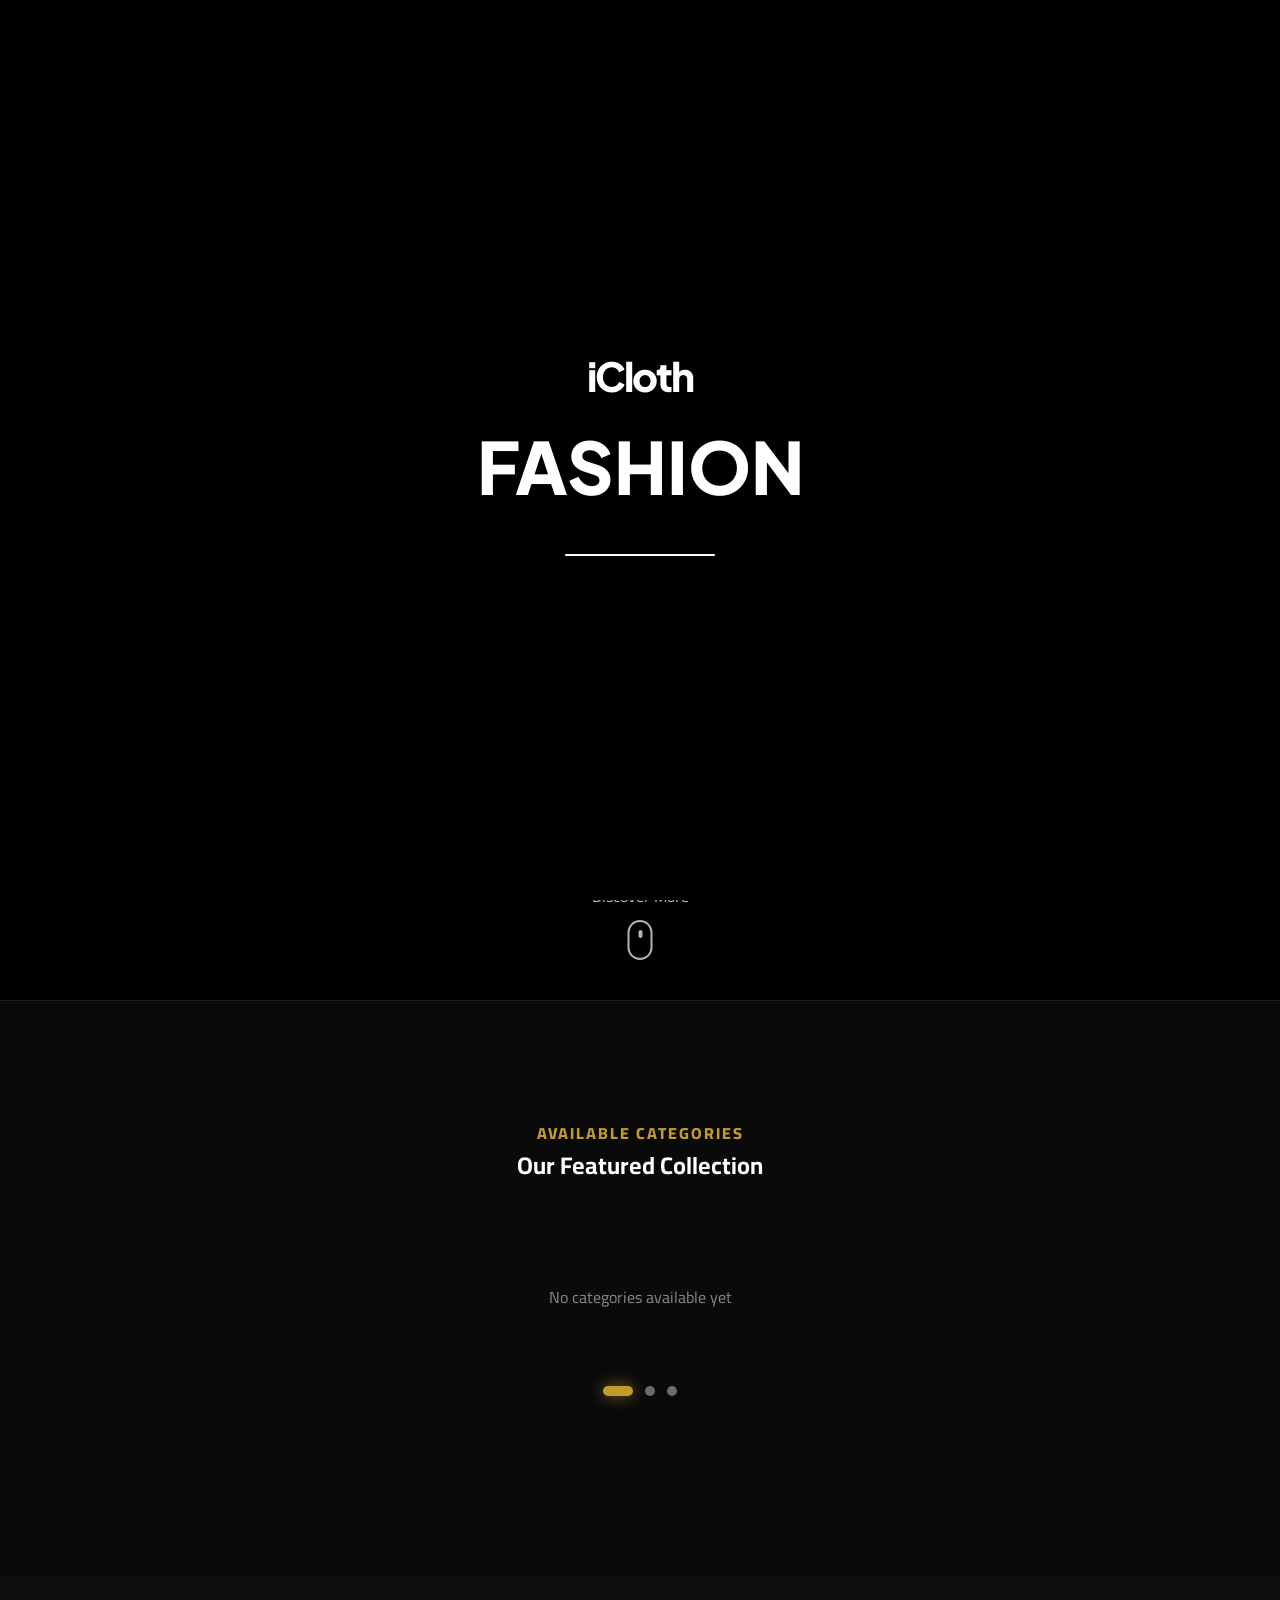
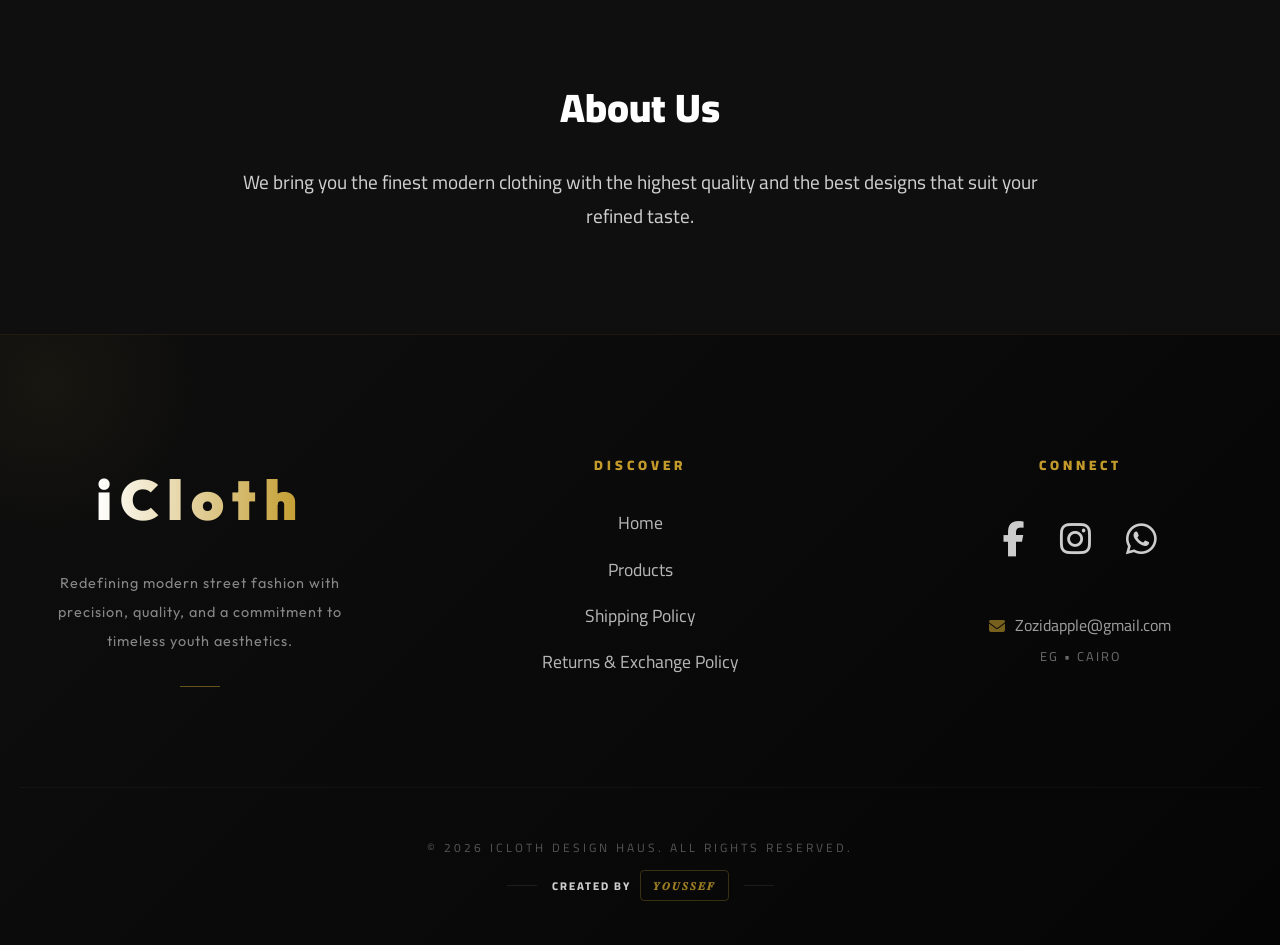
==== index.html @ b67f7233 "Update" ====
<!DOCTYPE html>
<html lang="en" dir="ltr">

<head>
    <meta charset="UTF-8">
    <meta name="viewport" content="width=device-width, initial-scale=1.0">
    <base href="/">
    <meta name="robots" content="index, follow">
    <title>iCloth | Premium Streetwear & Modern Fashion Store</title>
    <meta name="description"
        content="تسوق أحدث صيحات الملابس والستريت وير في مصر مع iCloth. تيشيرتات، هوديز، ملابس عصرية، وأرقى تصاميم الأزياء بأفضل جودة وأسعار. Shop premium streetwear, hoodies, t-shirts, and modern fashion at iCloth Egypt. Best quality and trendy collections.">
    <meta name="keywords"
        content="iCloth, ملابس, ملابس ستريت وير, تيشيرتات, هوديز, سويت شيرت, بناطيل, موضة مصر, أزياء, ملابس شبابية, ملابس صيفية, ملابس شتوية, براند ملابس مصري, streetwear Egypt, fashion store, buy clothes online Egypt, hoodies Egypt, t-shirts Cairo, trendy clothes, streetwear brand Egypt, mens fashion, womens fashion">
    <link rel="canonical" href="https://icloth-fashion.web.app/">
    <link rel="icon" type="image/png" href="images/logo/logo2..png">
    <link rel="preload" href="images/logo/logo2..png" as="image" fetchpriority="high">
    <meta name="theme-color" content="#000000">


    <!-- Open Graph / Facebook -->
    <meta property="og:type" content="website">
    <meta property="og:url" content="https://icloth-fashion.web.app/">
    <meta property="og:title" content="iCloth | Modern Streetwear & Fashion">
    <meta property="og:description"
        content="Shop the latest premium streetwear and modern clothing at iCloth. High quality, best prices, and unique designs.">
    <meta property="og:image" content="https://icloth-fashion.web.app/images/logo/logo2..png">

    <!-- Twitter -->
    <meta property="twitter:card" content="summary_large_image">
    <meta property="twitter:url" content="https://icloth-fashion.web.app/">
    <meta property="twitter:title" content="iCloth | Modern Clothing Store">
    <meta property="twitter:description"
        content="Discover the best in streetwear fashion. Shop our unique collections now at iCloth.">
    <meta property="twitter:image" content="https://icloth-fashion.web.app/images/logo/logo2..png">

    <!-- Schema.org JSON-LD -->
    <script type="application/ld+json">
    {
      "@context": "https://schema.org",
      "@type": "ClothingStore",
      "name": "iCloth - iCloth Store",
      "image": "images/logo/logo2..png",
      "@id": "https://icloth-fashion.web.app/",
      "url": "https://icloth-fashion.web.app/",
      "telephone": "+201224553486",
      "address": {
        "@type": "PostalAddress",
        "streetAddress": "Kafr Shukr Center",
        "addressLocality": "Kafr Shukr",
        "addressRegion": "Qalyubia",
        "addressCountry": "EG"
      },
      "geo": {
        "@type": "GeoCoordinates",
        "latitude": 30.5482,
        "longitude": 31.2647
      },
      "openingHoursSpecification": {
        "@type": "OpeningHoursSpecification",
        "dayOfWeek": [
          "Monday",
          "Tuesday",
          "Wednesday",
          "Thursday",
          "Friday",
          "Saturday",
          "Sunday"
        ],
        "opens": "10:00",
        "closes": "23:59"
      }
    }
    </script>

    <!-- Performance Optimizations -->
    <link rel="preload" href="./css/style.css?v=6.1" as="style">
    <link rel="stylesheet" href="./css/style.css?v=6.1">

    <!-- Aggressive Cache Buster -->
    <script>
        (function() {
            const SITE_VERSION = '1.3';
            const currentVersion = localStorage.getItem('icloth_version');
            if (currentVersion !== SITE_VERSION) {
                localStorage.setItem('icloth_version', SITE_VERSION);
                if ('caches' in window) {
                    caches.keys().then(function(names) {
                        for (let name of names) caches.delete(name);
                    });
                }
                if (navigator.serviceWorker) {
                    navigator.serviceWorker.getRegistrations().then(function(registrations) {
                        for(let registration of registrations) registration.unregister();
                    });
                }
                window.location.reload(true);
            }
        })();
    </script>

    <!-- Optimized font loading -->
    <link rel="preconnect" href="https://fonts.googleapis.com">
    <link rel="preconnect" href="https://fonts.gstatic.com" crossorigin>
    <link rel="preload" as="style"
        href="https://fonts.googleapis.com/css2?family=Outfit:wght@300;400;700;900&family=Cairo:wght@400;700;900&family=Plus+Jakarta+Sans:wght@700;800&display=swap">
    <link
        href="https://fonts.googleapis.com/css2?family=Outfit:wght@300;400;700;900&family=Cairo:wght@400;700;900&family=Plus+Jakarta+Sans:wght@700;800&display=swap"
        rel="stylesheet">

    <!-- Defer non-critical CSS -->
    <link rel="stylesheet" href="https://cdnjs.cloudflare.com/ajax/libs/font-awesome/6.4.0/css/all.min.css"
        media="print" onload="this.media='all'">

    <link rel="manifest" href="manifest.json">

    <!-- iOS PWA Meta Tags -->
    <meta name="mobile-web-app-capable" content="yes">
    <meta name="apple-mobile-web-app-status-bar-style" content="black-translucent">
    <meta name="apple-mobile-web-app-title" content="iCloth">
    <link rel="apple-touch-icon" href="images/logo/logo1..jpeg">
    <style>
        .copy-btn {
            background: rgba(212, 175, 55, 0.15);
            border: 1px solid var(--primary);
            color: var(--primary);
            padding: 8px 12px;
            border-radius: 12px;
            cursor: pointer;
            display: flex;
            align-items: center;
            justify-content: center;
            gap: 8px;
            transition: all 0.3s ease;
            margin-left: 10px;
            font-family: 'Cairo', sans-serif;
        }

        .copy-btn:hover {
            background: var(--primary);
            color: #000;
            transform: translateY(-2px);
            box-shadow: 0 5px 15px rgba(212, 175, 55, 0.3);
        }

        .copy-btn:active {
            transform: scale(0.95);
        }

        /* Google Translate Hider */
        .goog-te-banner-frame.skiptranslate,
        .goog-te-gadget-icon,
        #google_translate_element,
        .goog-te-gadget-simple span,
        .goog-te-menu-value span:nth-child(2),
        .goog-te-menu-value span:nth-child(3),
        .goog-te-menu-value span:nth-child(5) {
            display: none !important;
        }

        .categories-grid-home {
            display: grid;
            grid-template-columns: repeat(auto-fill, minmax(280px, 1fr));
            gap: 25px;
        }

        .home-cat-card {
            cursor: pointer;
            position: relative;
            height: 420px;
            border-radius: 18px;
            overflow: hidden;
            background: #111;
            border: 1px solid rgba(255, 255, 255, 0.05);
            transition: box-shadow 0.3s ease, transform 0.3s ease;
            box-shadow: 0 10px 25px rgba(0, 0, 0, 0.4);
        }

        /* Desktop hover: subtle lift only — NO zoom */
        @media (min-width: 769px) {
            .home-cat-card:hover {
                transform: translateY(-6px);
                box-shadow: 0 18px 35px rgba(0, 0, 0, 0.55);
            }
        }

        /* 📱 Mobile: No transforms at all */
        @media (max-width: 768px) {
            .categories-grid-home {
                display: flex !important;
                flex-direction: row !important;
                flex-wrap: nowrap !important;
                overflow-x: auto !important;
                scroll-snap-type: x mandatory;
                gap: 15px !important;
                margin: 0 -15px !important;
                padding: 10px 15px 35px !important;
                scrollbar-width: none;
                -webkit-overflow-scrolling: touch;
            }
            .categories-grid-home::-webkit-scrollbar { display: none; }

            .home-cat-card {
                min-width: 65vw !important;
                scroll-snap-align: center;
                height: 340px !important;
                flex: 0 0 auto !important;
                border-radius: 20px;
                transform: none !important;
                transition: none !important;
            }

            /* 🍎 No zoom on any child div — prevents iOS Safari glitch */
            .home-cat-card > div {
                transform: none !important;
                -webkit-transform: none !important;
                transition: none !important;
            }

            .home-cat-card:active {
                opacity: 0.9 !important;
            }
        }

        body {
            top: 0 !important;
        }

        .goog-te-menu-frame {
            box-shadow: none !important;
        }

        .back-to-home-btn {
            background: rgba(var(--primary-rgb), 0.1) !important;
            color: var(--primary) !important;
            border: 1px solid var(--primary) !important;
            padding: 10px 18px !important;
            border-radius: 50px !important;
            display: flex !important;
            align-items: center !important;
            gap: 10px !important;
            cursor: pointer !important;
            transition: all 0.3s ease !important;
            font-family: 'Cairo', sans-serif !important;
            font-weight: 800 !important;
            flex-shrink: 0 !important;
            white-space: nowrap !important;
            text-transform: uppercase;
            font-size: 0.9rem !important;
        }

        .back-to-home-btn:hover {
            background: var(--primary) !important;
            color: #000 !important;
            transform: scale(1.05) translateY(-2px);
            box-shadow: 0 5px 15px rgba(212, 175, 55, 0.4);
        }

        [dir="rtl"] .back-to-home-btn {
            flex-direction: row-reverse !important;
        }

        @media (max-width: 768px) {
            .back-to-home-btn {
                padding: 8px 14px !important;
                font-size: 0.8rem !important;
                margin: 10px auto !important; /* Centered on mobile */
            }
        }
    </style>

    <!-- Local Translation System Enabled -->
    <meta name="google-site-verification" content="google92bedffde32ff9db" />
</head>

<body>
    <!-- Local Translation Logic Active -->
    <div id="google_translate_element" style="display:none"></div>

    <!-- Premier Preloader (Splash Screen) -->
    <div id="loader" class="loader-wrapper">
        <div class="loader-content">
            <div class="loader-text" style="font-size: 2.5rem; font-weight: 900; color: #fff; margin-bottom: 20px;">
                iCloth <span>FASHION</span></div>
            <div class="loader-progress">
                <div class="progress-fill"></div>
            </div>
        </div>
    </div>
    <!-- Announcement Bar -->
    <div id="announcement-bar" class="announcement-bar">
        <div class="announcement-content">
            <span id="announcement-text-display">Loading...</span>
            <button class="announcement-close" onclick="window.closeAnnouncement()"
                aria-label="Close Announcement">&times;</button>
        </div>
    </div>

    <!-- Navigation -->
    <nav class="navbar" style="transition: all 0.4s ease;">
        <div class="nav-container"
            style="display: flex; justify-content: space-between; align-items: center; width: 100%; position: relative; padding: 0 25px; max-width: 1400px; margin: 0 auto; height: 120px;">

            <!-- Left Icons -->
            <div class="nav-icons"
                style="display: flex; gap: 20px; align-items: center; flex: 1; justify-content: flex-start; z-index: 11;">
                <a href="#" id="sidebar-toggle" onclick="window.toggleSidebarMenu(); return false;" title="Best Sellers"
                    aria-label="Open Sidebar Menu" style="font-size: 1.6rem !important; color: var(--text-main);"><i
                        class="fas fa-bars"></i></a>
                <a href="#" id="home-nav-btn" onclick="scrollToTop(); return false;" title="Home"
                    aria-label="Go to Home" style="font-size: 1.6rem !important; color: var(--text-main);"><i
                        class="fas fa-home"></i></a>
                <a href="#" id="lang-toggle" class="mobile-nav-hide" onclick="window.toggleLanguage(); return false;" title="Change Language"
                    aria-label="Toggle Language"
                    style="font-size: 1.2rem !important; font-weight: 900; color: var(--primary); text-decoration: none;">AR</a>
                <a href="#" id="theme-toggle" class="mobile-nav-hide" onclick="toggleTheme(); return false;" title="Toggle Theme"
                    aria-label="Toggle Dark/Light Mode" style="font-size: 1.6rem !important;"><i
                        class="fas fa-sun"></i></a>
            </div>

            <!-- Centered Logo -->
            <div class="logo-center"
                style="position: absolute; left: 50%; transform: translateX(-50%); z-index: 10; display: flex; align-items: center; justify-content: center; height: 100%;">
                <a href="#" style="display: flex; align-items: center; justify-content: center;"
                    aria-label="Go to homepage">
                    <img src="images/logo/logo2..png" alt="iCloth Logo" id="main-logo-img" width="115" height="115"
                        fetchpriority="high" loading="eager"
                        style="height: 115px; width: auto; max-height: 115px; filter: drop-shadow(0 0 15px rgba(212,175,55,0.3)); transition: all 0.3s ease;">
                </a>
            </div>

            <!-- Right Icons -->
            <div class="nav-icons"
                style="display: flex; gap: 20px; align-items: center; flex: 1; justify-content: flex-end; z-index: 11;">
                <a href="#" id="wishlist-btn" onclick="window.toggleWishlistMenu(); return false;" class="wishlist-icon"
                    aria-label="View Wishlist" style="font-size: 1.6rem !important; position: relative; margin: 0 5px; display: flex; align-items: center;">
                    <svg xmlns="http://www.w3.org/2000/svg" width="24" height="24" viewBox="0 0 24 24" fill="none" stroke="currentColor" stroke-width="2" stroke-linecap="round" stroke-linejoin="round" class="bookmark-svg"><path d="M19 21l-7-5-7 5V5a2 2 0 0 1 2-2h10a2 2 0 0 1 2 2z"></path></svg>
                    <span class="wishlist-count" style="position: absolute; top: -8px; right: -10px; background: #ff4d4d; color: #fff; font-size: 0.7rem; width: 18px; height: 18px; border-radius: 50%; display: flex; justify-content: center; align-items: center; border: 2px solid var(--bg-color); font-weight: 800; display: none;">0</span>
                </a>
                <a href="#" id="my-orders-btn" onclick="window.openMyOrdersModal(); return false;" class="nav-login-btn mobile-nav-hide"
                    aria-label="View My Orders" style="font-size: 1.6rem !important;">
                    <i class="fas fa-user-circle"></i>
                </a>
                <a href="#" id="cart-btn" onclick="window.toggleCart(); return false;" class="cart-icon"
                    aria-label="View Shopping Cart" style="font-size: 1.6rem !important; position: relative;">
                    <i class="fas fa-shopping-bag"></i>
                    <span class="cart-count">0</span>
                </a>
            </div>
        </div>
    </nav>
    <main id="main-content">

        <!-- Hero Section -->
        <section id="home" class="hero">
            <div class="hero-slider-container" id="hero-slider">
                <!-- Slides injected by JS -->
            </div>
            <div class="hero-content">
                <h1 class="animate-text" id="hero-title" data-i18n="hero_title"
                    style="text-shadow: 0 0 20px rgba(0,0,0,0.9);">iCloth <br><span>FASHION</span></h1>
                <p class="animate-text" id="hero-subtitle" data-i18n="hero_subtitle"
                    style="font-family: 'Outfit', sans-serif; font-weight: 700; font-size: 1.4rem; letter-spacing: 0; margin-bottom: 20px; text-shadow: 0 0 15px rgba(0,0,0,0.9);">
                    Latest fashion trends and modern clothing for all tastes</p>
                <h2 class="animate-text" id="hero-motto" data-i18n="hero_motto"
                    style="letter-spacing: 4px; font-weight: 900; color: var(--primary); text-transform: uppercase; text-shadow: 0 0 10px rgba(0,0,0,0.7);">
                    The
                    Most Stylish <br> Youth & Street Wear</h2>

                <div class="hero-btns animate-text">
                    <a href="#products-section" id="hero-products-btn" class="btn btn-primary" data-i18n="shop_now">Shop
                        Collection</a>
                </div>
            </div>
            <div class="scroll-indicator">
                <span data-i18n="discover_more">Discover More</span>
                <div class="mouse"></div>
            </div>
        </section>



        <!-- Categories Section -->
        <section id="products-section" class="featured">
            <div class="section-title">
                <span data-i18n="available_categories">Available Categories</span>
                <h2 data-i18n="featured_collection">Our Featured Collection</h2>
                <div id="home-categories-view" style="width: 100%; max-width: 1400px; margin: 50px auto 0; padding: 0 15px;">
                    <!-- Categories will be injected here -->
                </div>
                <!-- 📱 Mobile Scroll Indicators -->
                <div class="scroll-dots-container" id="cat-scroll-indicator">
                    <span class="scroll-dot active"></span>
                    <span class="scroll-dot"></span>
                    <span class="scroll-dot"></span>
                </div>

                <div id="home-products-view" style="display: none; width: 100%;">
                    <div style="padding: 0 15px; margin-bottom: 25px; display: flex; justify-content: center;">
                        <button class="btn-primary back-to-home-btn" onclick="scrollToTop()">
                            <i class="fas fa-home"></i>
                            <span data-i18n="back_to_home">العودة للمنزل</span>
                        </button>
                    </div>
                    <div style="display: flex; align-items: center; justify-content: center; margin-bottom: 30px; padding: 0 15px; border-bottom: 1px solid rgba(255,255,255,0.1); padding-bottom: 20px;">
                        <h3 id="current-category-title" style="margin: 0; color: var(--primary); font-size: 1.8rem; text-transform: uppercase; letter-spacing: 2px; font-weight: 900; text-align: center;"></h3>
                    </div>
                    
                    <div class="products-grid" id="men-products" data-legacy-id="products-list">
                        <!-- Products via JS -->
                    </div>
                </div>
            </section>


        <!-- About Us Section -->
        <section id="about" class="about-section"
            style="padding: 100px 20px; background: rgba(255,255,255,0.02); text-align: center;">
            <div class="container" style="max-width: 800px; margin: 0 auto;">
                <h2 style="font-size: 2.5rem; margin-bottom: 25px; font-weight: 900;" data-i18n="about_us">About Us</h2>
                <p id="about-content" style="font-size: 1.2rem; line-height: 1.8; opacity: 0.8;" data-i18n="about_desc">
                    We bring you the finest modern clothing with the highest quality and the best designs that suit your
                    refined taste.</p>
            </div>
        </section>
    </main>

    <!-- Footer -->
    <style>
        @keyframes footerFadeIn {
            from {
                opacity: 0;
                transform: translateY(20px);
            }

            to {
                opacity: 1;
                transform: translateY(0);
            }
        }

        .footer-premium {
            animation: footerFadeIn 1s ease-out forwards;
            background: linear-gradient(135deg, rgba(15, 15, 15, 0.95), rgba(5, 5, 5, 1));
            backdrop-filter: blur(10px);
            border-top: 1px solid rgba(212, 175, 55, 0.1);
        }

        .footer-link-premium {
            position: relative;
            transition: all 0.3s cubic-bezier(0.4, 0, 0.2, 1);
            display: inline-block;
        }

        .footer-link-premium::after {
            content: '';
            position: absolute;
            width: 0;
            height: 1px;
            bottom: -2px;
            left: 0;
            background: var(--primary);
            transition: width 0.3s ease;
        }

        .footer-link-premium:hover {
            color: var(--primary) !important;
            transform: translateY(-3px);
            opacity: 1 !important;
        }


        .footer-link-premium:hover::after {
            width: 100%;
        }

        .social-icon-premium {
            transition: all 0.4s cubic-bezier(0.175, 0.885, 0.32, 1.275);
        }

        .social-icon-premium:hover {
            transform: scale(1.3) rotate(8deg);
            color: var(--primary) !important;
            text-shadow: 0 0 15px rgba(212, 175, 55, 0.5);
        }

        .footer-brand-text {
            background: linear-gradient(to right, #fff, var(--primary), #fff);
            -webkit-background-clip: text;
            background-clip: text;
            -webkit-text-fill-color: transparent;
            background-size: 200% auto;
            animation: shine 3s linear infinite;
        }

        @keyframes shine {
            to {
                background-position: 200% center;
            }
        }
    </style>

    <footer id="contact" class="footer-premium"
        style="padding: 120px 20px 50px; color: #fff; overflow: hidden; position: relative;">
        <!-- Background Decoration -->
        <div
            style="position: absolute; top: -100px; left: -100px; width: 300px; height: 300px; background: radial-gradient(circle, rgba(212,175,55,0.05) 0%, transparent 70%); pointer-events: none;">
        </div>

        <div
            style="max-width: 1300px; margin: 0 auto; display: grid; grid-template-columns: repeat(auto-fit, minmax(280px, 1fr)); gap: 80px; position: relative; z-index: 1;">

            <!-- Brand & Philosophy -->
            <div style="text-align: center; display: flex; flex-direction: column; align-items: center;">
                <div class="footer-brand-text"
                    style="font-size: 3.5rem; font-weight: 900; letter-spacing: 8px; margin-bottom: 25px; font-family: 'Outfit', sans-serif;">
                    iCloth</div>
                <p
                    style="opacity: 0.5; font-size: 0.9rem; line-height: 2; max-width: 320px; font-family: 'Outfit', sans-serif; letter-spacing: 1px;">
                    Redefining modern street fashion with precision, quality, and a commitment to timeless youth
                    aesthetics.
                </p>
                <div style="width: 40px; height: 1px; background: var(--primary); margin-top: 30px; opacity: 0.5;">
                </div>
            </div>

            <!-- Navigation Grid -->
            <div style="display: grid; grid-template-columns: 1fr; gap: 40px;">
                <div style="display: flex; flex-direction: column; gap: 18px; align-items: center;">
                    <h3 style="color: var(--primary); font-size: 0.85rem; text-transform: uppercase; letter-spacing: 4px; margin-bottom: 15px; font-weight: 900;"
                        data-i18n="quick_links">Discover</h3>
                    <a href="#home" class="footer-link-premium"
                        style="color: #fff; text-decoration: none; opacity: 0.7; font-size: 1.1rem;"
                        data-i18n="home">Home</a>
                    <a href="#products-section" class="footer-link-premium"
                        style="color: #fff; text-decoration: none; opacity: 0.7; font-size: 1.1rem;"
                        data-i18n="products">Collections</a>
                    <a href="policy.html?type=shipping" class="footer-link-premium"
                        style="color: #fff; text-decoration: none; opacity: 0.7; font-size: 1.1rem;"
                        data-i18n="shipping_policy">Delivery Service</a>
                    <a href="policy.html?type=returns" class="footer-link-premium"
                        style="color: #fff; text-decoration: none; opacity: 0.7; font-size: 1.1rem;"
                        data-i18n="returns_policy">Returns Policy</a>
                </div>
            </div>

            <!-- Connectivity -->
            <div style="display: flex; flex-direction: column; gap: 35px; align-items: center;">
                <h3 style="color: var(--primary); font-size: 0.85rem; text-transform: uppercase; letter-spacing: 4px; font-weight: 900;"
                    data-i18n="follow_us">Connect</h3>
                <div style="display: flex; gap: 35px; font-size: 2.2rem;">
                    <a href="https://www.facebook.com/share/1GjUAHqaq9/?mibextid=wwXIfr" target="_blank"
                        class="social-icon-premium" style="color: #fff; opacity: 0.8;" title="Facebook"><i
                            class="fab fa-facebook-f"></i></a>
                    <a href="https://www.instagram.com/icloth___?igsh=MWduemx1bDNrZ3Izcg%3D%3D&utm_source=qr"
                        target="_blank" class="social-icon-premium" style="color: #fff; opacity: 0.8;"
                        title="Instagram"><i class="fab fa-instagram"></i></a>
                    <a href="https://wa.me/201224553486" target="_blank" class="social-icon-premium"
                        style="color: #fff; opacity: 0.8;" title="WhatsApp"><i class="fab fa-whatsapp"></i></a>
                </div>
                <div style="margin-top: 10px; display: flex; flex-direction: column; align-items: center; gap: 8px;">
                    <a href="mailto:Zozidapple@gmail.com"
                        style="color: #fff; text-decoration: none; opacity: 0.6; font-size: 1rem; transition: 0.3s; display: flex; align-items: center; gap: 10px;"
                        onmouseover="this.style.opacity='1'" onmouseout="this.style.opacity='0.6'">
                        <i class="fas fa-envelope" style="color: var(--primary);"></i> Zozidapple@gmail.com
                    </a>
                    <span style="opacity: 0.4; font-size: 0.8rem; letter-spacing: 2px;">EG &bull; CAIRO</span>
                </div>
            </div>
        </div>

        <!-- Elegant Copyright -->
        <div
            style="margin-top: 100px; border-top: 1px solid rgba(255,255,255,0.03); padding-top: 50px; text-align: center;">
            <p id="footer-text"
                style="opacity: 0.3; font-size: 0.75rem; letter-spacing: 3px; text-transform: uppercase;">
                <span id="footer-text-content">&copy; 2026 iCloth Design Haus. All Rights Reserved.</span>
            </p>
            <div
                style="margin-top: 20px; display: flex; align-items: center; justify-content: center; gap: 15px; opacity: 0.8;">
                <span style="width: 30px; height: 1px; background: rgba(255,255,255,0.1);"></span>
                <p style="font-size: 0.7rem; font-weight: 800; letter-spacing: 2px; color: #fff;">
                    CREATED BY <a href="https://www.instagram.com/youssef_osama04?igsh=MXV2Y2o5MzE0d2c1dA=="
                        target="_blank"
                        style="color: var(--primary); text-decoration: none; border: 1px solid rgba(212,175,55,0.3); padding: 4px 12px; border-radius: 4px; margin-left: 5px; transition: 0.3s;"
                        onmouseover="this.style.background='var(--primary)'; this.style.color='#000'"
                        onmouseout="this.style.background='transparent'; this.style.color='var(--primary)'">𝒀𝑶𝑼𝑺𝑺𝑬𝑭</a>
                </p>
                <span style="width: 30px; height: 1px; background: rgba(255,255,255,0.1);"></span>
            </div>
        </div>
    </footer>

    <!-- Fixed Floating Tools (Always Bottom) -->
    <a href="https://wa.me/201224553486?text=Hello%2C%20I%20would%20like%20to%20inquire%20about%20a%20product%20on%20iCloth"
        class="whatsapp-float" target="_blank" aria-label="Contact us on WhatsApp">
        <i class="fab fa-whatsapp"></i>
        <span data-i18n="whatsapp_contact">Contact via WhatsApp</span>
    </a>

    <!-- Admin & PWA Bottom Tools -->
    <div class="bottom-tools"
        style="position: fixed; bottom: 40px; left: 20px; display: flex; flex-direction: column; gap: 10px; z-index: 1000;">
        <button id="install-pwa" class="tool-btn" aria-label="Install App"
            style="display: none; background: #2196F3; color: #fff; border: none; width: 50px; height: 50px; border-radius: 50%; cursor: pointer;">
            <i class="fas fa-download"></i>
        </button>
    </div>

    <!-- Sidebar Menu (Best Seller & Categories) -->
    <div id="side-menu" class="side-menu">
        <div class="side-menu-header">
            <h3 data-i18n="menu">Menu</h3>
            <button id="close-side-menu" aria-label="Close Side Menu"
                onclick="window.toggleSidebarMenu(); return false;"><i class="fas fa-times"></i></button>
        </div>
        <div class="side-menu-content">
            <div class="menu-section mobile-only-actions">
                <div class="menu-list-horizontal">
                    <button class="menu-quick-btn" onclick="window.toggleLanguage(); return false;">
                        <i class="fas fa-globe"></i>
                        <span id="menu-lang-label">AR</span>
                    </button>
                    <button class="menu-quick-btn" onclick="toggleTheme(); return false;">
                        <i class="fas fa-moon" id="menu-theme-icon-sidebar"></i>
                        <span data-i18n="theme">Theme</span>
                    </button>
                    <button class="menu-quick-btn" onclick="window.openMyOrdersModal(); return false;">
                        <i class="fas fa-user-circle"></i>
                        <span data-i18n="my_orders">My Orders</span>
                    </button>
                </div>
            </div>
            <div class="menu-divider mobile-only-actions"></div>
            <div class="menu-section">
                <h4 class="menu-title" style="color: var(--primary); font-weight: 900;"><i class="fas fa-fire"></i>
                    <span data-i18n="best_seller">Best Seller</span></h4>
                <div id="best-seller-categories" class="menu-list">
                    <!-- Dynamic Categories -->
                </div>
            </div>
            <div class="menu-divider"></div>
            <div class="menu-section">
                <h4 class="menu-title"><i class="fas fa-plus-circle" style="font-size: 0.8rem; margin-left: 8px; color: var(--primary); opacity: 0.8;"></i> <span data-i18n="categories">Categories</span></h4>
                <div id="sidebar-categories" class="menu-list">
                    <!-- Dynamic Categories -->
                </div>
            </div>
        </div>
    </div>
    <div id="side-menu-overlay" class="side-menu-overlay" onclick="window.toggleSidebarMenu()"></div>

    <!-- Cart Overlay (Fix for cart button not closing) -->
    <div id="cart-overlay" class="cart-overlay" onclick="window.closeCartSidebar()"></div>

    <!-- Shopping Cart Sidebar -->
    <div id="cart-sidebar" class="cart-sidebar">
        <div class="cart-header">
            <h3 data-i18n="shopping_cart">Shopping Cart</h3>
            <button id="close-cart" aria-label="Close Shopping Cart"
                onclick="window.closeCartSidebar(); return false;"><i class="fas fa-times"></i></button>
        </div>

        <!-- Auth Prompt in Cart -->
        <div id="cart-auth-box"
            style="padding: 25px 15px; background: rgba(0, 0, 0, 0.2); border-bottom: 1px solid rgba(255, 255, 255, 0.05); text-align: center;">
            <div id="cart-auth-logged-out">
                <p data-i18n="login_prompt"
                    style="font-size: 1rem; margin-bottom: 18px; opacity: 0.8; font-weight: 700; font-family: 'Outfit', sans-serif; color: var(--text-main);">
                    Login to track your order ✨</p>
                <button onclick="signInWithGoogle()" class="btn-google-login"
                    style="padding: 8px 8px 8px 20px !important; font-size: 1rem !important; max-width: 250px !important;">
                    <div class="google-icon-wrapper" style="width: 34px; height: 34px;">
                        <img src="https://www.gstatic.com/firebasejs/ui/2.0.0/images/auth/google.svg" alt="Google"
                            style="width: 16px; height: 16px;">
                    </div>
                    <span data-i18n="login_with_google">Login with Google</span>
                </button>
            </div>
            <div id="cart-auth-logged-in" style="display: none; align-items: center; justify-content: space-between;">
                <span id="cart-user-name" style="font-size: 0.9rem; font-weight: 800;"></span>
                <button onclick="signOutUser()" data-i18n="logout"
                    style="background: rgba(var(--primary-rgb), 0.1); border: 1px solid var(--primary); color: var(--text-main); padding: 6px 15px; border-radius: 8px; font-size: 0.8rem; font-weight: 700; cursor: pointer;">
                    Logout
                </button>
            </div>
        </div>

        <div class="cart-items" id="cart-items-list">
            <p class="empty-msg">Cart is currently empty</p>
        </div>



        <div class="cart-footer">
            <div class="cart-total">
                <span data-i18n="total">Total:</span>
                <div style="text-align: left;">
                    <span id="cart-total-price">0 ج.م</span>
                    <div id="discount-display" style="font-size: 0.8rem; color: #4CAF50; display: none;"></div>
                </div>
            </div>
            <button class="checkout-btn" data-i18n="checkout">Checkout</button>
        </div>
    </div>
    
    <!-- Wishlist Sidebar -->
    <div id="wishlist-sidebar" class="cart-sidebar wishlist-sidebar">
        <div class="cart-header">
            <h3 data-i18n="wishlist">Favorites</h3>
            <button id="close-wishlist" aria-label="Close Wishlist"
                onclick="window.toggleWishlistMenu(); return false;">
                <svg viewBox="0 0 24 24" fill="none" stroke="currentColor" stroke-width="2.5" stroke-linecap="round" stroke-linejoin="round" style="width: 20px; height: 20px;"><line x1="18" y1="6" x2="6" y2="18"></line><line x1="6" y1="6" x2="18" y2="18"></line></svg>
            </button>
        </div>
        <div class="cart-items" id="wishlist-items-list">
            <p class="empty-msg">Your favorites list is empty</p>
        </div>
        <div class="cart-footer">
            <button class="btn btn-primary" style="width: 100%;" onclick="window.toggleWishlistMenu(); document.getElementById('products-section').scrollIntoView({behavior: 'smooth'});">Continue Shopping</button>
        </div>
    </div>



    <!-- Size Selection Modal -->
    <div id="size-modal" class="modal">
        <div class="modal-content">
            <div class="modal-header-actions">
                <button id="close-modal" class="close-modal-btn" onclick="window.closeSizeModal()"><i class="fas fa-times"></i></button>
                <button id="modal-wishlist-btn" class="wishlist-modal-btn" onclick="window.toggleWishlistFromModal()">
                    <svg xmlns="http://www.w3.org/2000/svg" width="20" height="20" viewBox="0 0 24 24" fill="none" stroke="currentColor" stroke-width="2" stroke-linecap="round" stroke-linejoin="round" class="bookmark-svg"><path d="M19 21l-7-5-7 5V5a2 2 0 0 1 2-2h10a2 2 0 0 1 2 2z"></path></svg>
                </button>
                <button class="share-modal-btn" onclick="window.shareCurrentProduct()"><i class="fas fa-share-alt"></i></button>
            </div>
            <div class="modal-product-img">
                <div id="modal-badge-container"></div>
                <button class="img-nav-btn prev" onclick="event.stopPropagation(); window.modalPrevImg()"><i
                        class="fas fa-chevron-left"></i></button>
                <img id="modal-img" src="" alt="">
                <button class="img-nav-btn next" onclick="event.stopPropagation(); window.modalNextImg()"><i
                        class="fas fa-chevron-right"></i></button>
            </div>

            <div class="modal-body-content">
                <!-- Breadcrumb -->
                <nav class="breadcrumb"
                    style="font-size: 0.75rem; margin-bottom: 15px; opacity: 0.6; text-transform: uppercase; letter-spacing: 1px;">
                    <span onclick="closeSizeModal()">Home</span> &gt; <span id="breadcrumb-cat">Category</span> &gt;
                    <span id="breadcrumb-name" style="color: var(--primary);">Product</span>
                </nav>
                <h2 id="modal-product-name" class="modal-title" data-i18n="product_name">Product Name</h2>

                <div id="modal-product-price" class="modal-price">0 ج.م</div>

                <div class="modal-meta">
                    <span id="selected-color-name" class="modal-color-label">BLACK</span>
                    <span id="modal-product-ref" class="modal-ref">REF. 0848/551/800</span>
                </div>

                <div class="modal-color-row">
                    <div class="color-options" id="modal-color-options">
                        <!-- JS -->
                    </div>
                    <div class="color-more-indicator">+1</div>
                </div>

                <p class="size-label" data-i18n="select_size">Select Size:</p>
                <div class="size-options">
                    <!-- JS -->
                </div>
                <!-- Stock Info -->
                <div id="size-stock-info" style="font-size: 0.85rem; font-weight: bold; color: var(--primary); margin-bottom: 15px; min-height: 1.2em; transition: all 0.3s ease;"></div>

                <div class="modal-actions-container">
                    <button class="add-to-basket-btn" onclick="window.addToBasketFromModal()" data-i18n="add_to_basket">
                        <i class="fas fa-shopping-basket"></i>
                        <span data-i18n="add_to_basket">ADD TO BASKET</span>
                    </button>
                    <button class="buy-now-btn" onclick="window._isBuyNowFlow = true; window.addToBasketFromModal();" data-i18n="buy_now">
                        <i class="fas fa-bolt"></i>
                        <span data-i18n="buy_now">BUY NOW</span>
                    </button>
                    <button id="modal-ai-tryon-btn" class="ai-tryon-btn-modal" onclick="window.openAITryOn()" style="display: none;">
                        <i class="fas fa-magic"></i>
                        <span data-i18n="ai_tryon">AI TRY-ON</span>
                    </button>
                </div>



                <!-- Product Features / Details (Moved to bottom) -->
                <div id="product-details-accordion"
                    style="margin-top: 25px; border-top: 1px solid var(--card-border); padding-top: 10px;">

                    <!-- Description -->
                    <div id="desc-accordion-section"
                        style="border-bottom: 1px solid var(--card-border); padding: 12px 0;">
                        <button onclick="toggleDescription()"
                            style="background: none; border: none; color: var(--text-main); width: 100%; display: flex; justify-content: space-between; align-items: center; cursor: pointer; font-family: 'Cairo';">
                            <span style="font-weight: bold; font-size: 1.05rem;"><i class="fas fa-info-circle"></i>
                                <span data-i18n="description">Description</span></span>
                            <i id="desc-accordion-icon" class="fas fa-plus" style="opacity: 0.7;"></i>
                        </button>
                        <div id="modal-product-desc"
                            style="display: none; margin-top: 12px; font-size: 1rem; color: var(--text-muted); line-height: 1.7; white-space: pre-wrap; padding: 0 5px;">
                        </div>
                    </div>

                    <!-- Size Chart -->
                    <div id="size-chart-container" style="display: none; padding: 12px 0;">
                        <button onclick="toggleSizeChart()"
                            style="background: none; border: none; color: var(--text-main); width: 100%; display: flex; justify-content: space-between; align-items: center; cursor: pointer; font-family: 'Cairo';">
                            <span style="font-weight: bold; font-size: 1.05rem;"><i class="fas fa-ruler-combined"></i>
                                <span data-i18n="size_chart">Size Chart</span></span>
                            <i id="size-chart-icon" class="fas fa-plus" style="opacity: 0.7;"></i>
                        </button>
                        <div id="size-chart-content"
                            style="display: none; margin-top: 12px; overflow: hidden; border-radius: 12px; box-shadow: 0 5px 20px rgba(0,0,0,0.2);">
                            <img id="size-chart-img" src="" alt="Size Chart"
                                style="width: 100%; display: block; cursor: zoom-in;" onclick="openFullSizeChart()">
                        </div>
                    </div>
                </div>

                <!-- Related Products Section -->
                <div id="related-products-section"
                    style="margin-top: 35px; border-top: 2px solid var(--card-border); padding-top: 20px;">
                    <h3 style="font-size: 1.1rem; margin-bottom: 15px; text-transform: uppercase; letter-spacing: 1px; color: var(--text-main);"
                        data-i18n="you_may_also_like">YOU MAY ALSO LIKE</h3>
                    <div id="related-products-list"
                        style="display: flex; gap: 12px; overflow-x: auto; padding-bottom: 10px; scrollbar-width: none; -ms-overflow-style: none;">
                        <!-- JS -->
                    </div>
                </div>

            </div>
        </div>
    </div>
    <!-- Full Description Modal -->
    <div id="desc-full-modal" class="desc-modal" onclick="if(event.target === this) window.closeFullDescModal()">
        <div class="desc-modal-box">
            <button class="close-modal" onclick="window.closeFullDescModal()"><i class="fas fa-times"></i></button>
            <div class="desc-modal-title" data-i18n="product_description">Product Description</div>
            <div id="full-desc-content" class="desc-modal-content"></div>
        </div>
    </div>


    <!-- Checkout Modal -->
    <div id="checkout-modal" class="modal">
        <div class="modal-box checkout-form-container">
            <button id="close-checkout" class="close-modal"><i class="fas fa-times"></i></button>
            <h2 class="modal-title" data-i18n="complete_order_title">Complete Order 📦</h2>
            <p style="text-align: center; margin-bottom: 20px; color: var(--text-main); opacity: 0.8;"
                data-i18n="complete_order_desc">Please enter your details to complete the order</p>

            <form id="order-form" class="order-form">
                <div class="form-group">
                    <label for="customer-name" data-i18n="full_name">Full Name</label>
                    <input type="text" id="customer-name" required placeholder="e.g., John Doe"
                        data-i18n-placeholder="name_placeholder">
                </div>
                <div class="form-group">
                    <label for="customer-phone" data-i18n="mobile_number">Mobile Number</label>
                    <input type="tel" id="customer-phone" required placeholder="01xxxxxxxxx">
                </div>
                <div class="form-group">
                    <label for="customer-phone2" data-i18n="backup_mobile_number">Backup Mobile Number
                        (Optional)</label>
                    <input type="tel" id="customer-phone2" placeholder="01xxxxxxxxx">
                </div>
                <div class="form-group">
                    <label for="customer-gov" data-i18n="governorate">Governorate / City</label>
                    <select id="customer-gov" required onchange="updateCheckoutTotal()"
                        style="width: 100%; height: 55px; border-radius: 12px; background: var(--bg-color); border: 1px solid var(--card-border); color: var(--text-main); padding: 0 15px;">
                        <option value="" disabled selected data-i18n="select_city">Select City...</option>
                        <!-- Governorates filled by JS -->
                    </select>
                </div>
                <div class="form-group">
                    <label for="customer-address" data-i18n="detailed_address">Detailed Address</label>
                    <textarea id="customer-address" required placeholder="City center, Street, Landmark..."
                        data-i18n-placeholder="address_placeholder"
                        style="background: var(--bg-color); border: 1px solid var(--card-border); color: var(--text-main);"></textarea>
                </div>

                <div class="form-group">
                    <label data-i18n="payment_method">Payment Method</label>
                    <div style="display:flex; flex-direction:column; gap:10px; margin-bottom:15px; text-align: center;">
                        <div style="display: flex; gap: 8px; flex-wrap: wrap;">
                            <button type="button" class="btn-payment active" onclick="window.selectPayment('cod', this)"
                                data-i18n="cod_btn">COD (Deposit 100 EGP)</button>
                            <button type="button" class="btn-payment" onclick="window.selectPayment('wallet', this)"
                                data-i18n="wallet_btn">Mobile Wallet</button>
                            <button type="button" class="btn-payment" onclick="window.selectPayment('instapay', this)"
                                data-i18n="instapay_btn">InstaPay</button>
                        </div>
                        <input type="hidden" id="selected-payment" name="payment-method" value="cod">

                        <div id="payment-instructions"
                            style="padding: 15px; background: rgba(255, 255, 255, 0.05); border: 1px solid rgba(255, 255, 255, 0.1); border-radius: 12px; text-align: inherit; margin-top:10px;">
                            <strong style="color:var(--primary); display:block; margin-bottom:5px;"
                                data-i18n="transfer_shipping">Confirm your order (Transfer Shipping only)</strong>
                            <p style="font-size:0.9rem; color:var(--text-muted); margin-bottom:10px;" id="transfer-desc"
                                data-i18n="transfer_shipping_desc">Please transfer the shipping cost to confirm your
                                order, you will pay the remaining amount on delivery.</p>

                            <!-- Sub-methods for shipping transfer when COD is selected -->
                            <div id="shipping-options-container"
                                style="display: none; gap: 8px; flex-wrap: wrap; margin-bottom: 15px; justify-content: center;">
                                <button type="button" class="btn-payment btn-shipping-sub active"
                                    onclick="window.selectShippingSubMethod('wallet', this)"
                                    style="padding: 10px; font-size: 0.8rem;" data-i18n="wallet_btn">Mobile
                                    Wallet</button>
                                <button type="button" class="btn-payment btn-shipping-sub"
                                    onclick="window.selectShippingSubMethod('instapay', this)"
                                    style="padding: 10px; font-size: 0.8rem;" data-i18n="instapay_btn">InstaPay</button>
                            </div>
                            <div
                                style="display: flex; align-items: center; justify-content: center; background: var(--bg-color); padding:12px; border-radius:14px; border: 1px dashed var(--card-border);">
                                <div id="checkout-transfer-number"
                                    style="font-weight:bold; font-size: 1.2rem; letter-spacing:1px; color: var(--text-main);">
                                    01224553486</div>
                                <button type="button" class="copy-btn"
                                    onclick="copyToClipboard(document.getElementById('checkout-transfer-number').innerText)"
                                    title="Copy">
                                    <i class="far fa-copy"></i>
                                    <span data-i18n="copy_btn" style="font-weight: bold;">Copy</span>
                                </button>
                            </div>
                            <div id="checkout-transfer-name"
                                style="font-size: 0.8rem; margin-top: 8px; color: var(--primary); font-weight: 600; display: none;">
                            </div>
                            <div id="checkout-instapay-link-container" style="margin-top: 12px; display: none;">
                                <a id="checkout-instapay-link" href="#" target="_blank" class="btn btn-primary"
                                    style="width: 100%; font-size: 0.85rem; padding: 10px; background: #00B4D8; border: none; color: #fff; display: flex; align-items: center; justify-content: center; gap: 8px;">
                                    <i class="fas fa-external-link-alt"></i> فتح تطبيق إنستاباي للدفع
                                </a>
                            </div>
                        </div>

                        <div style="text-align: inherit; margin-top: 15px;">
                            <label style="display:block; margin-bottom:8px; color:var(--text-main); opacity: 0.8;"
                                data-i18n="upload_receipt">Transfer Receipt Screenshot (Required)</label>
                            <input type="file" id="receipt-image" accept="image/*"
                                style="width: 100%; padding: 10px; background: var(--bg-color); border: 1px dashed var(--card-border); border-radius: 12px; color: var(--text-main); cursor: pointer;">
                        </div>
                    </div>
                </div>

                <!-- Coupon in Checkout -->
                <div id="checkout-coupon-wrapper" class="form-group checkout-coupon" style="margin-top: 15px; border: 1px dashed var(--card-border); padding: 15px; border-radius: 12px; background: rgba(var(--primary-rgb), 0.05); display: none;">
                    <label style="margin-bottom: 10px; font-weight: 700; display: block; color: var(--text-main);" data-i18n="coupon_placeholder">Discount Code</label>
                    <div style="display: flex; gap: 8px;">
                        <input type="text" id="checkout-coupon-input" placeholder="كود الخصم"
                            style="flex: 1; padding: 10px; border-radius: 8px; background: var(--bg-color); border: 1px solid var(--card-border); color: var(--text-main); font-family: 'Cairo';">
                        <button type="button" onclick="window.applyCheckoutCoupon()" 
                            style="padding: 10px 18px; border-radius: 8px; background: var(--primary); color: #000; border: none; font-weight: bold; cursor: pointer; font-family: 'Cairo'; font-size: 0.9rem;">
                            <span data-i18n="apply">تطبيق</span>
                        </button>
                    </div>
                    <p id="checkout-coupon-status" style="margin-top: 8px; font-size: 0.8rem; display: none;"></p>
                </div>

                <div id="checkout-login-prompt" style="margin-top: 15px; border: 1px dashed var(--card-border); padding: 15px; border-radius: 12px; background: rgba(var(--primary-rgb), 0.05); text-align: center; display: block;">
                    <p style="font-size: 0.85rem; opacity: 0.8; margin-bottom: 10px;" data-i18n="login_to_use_coupon">Login with Google to use the discount code 🏷️</p>
                    <button type="button" onclick="signInWithGoogle()" style="background: none; border: 1px solid var(--primary); color: var(--primary); padding: 5px 15px; border-radius: 50px; font-size: 0.75rem; font-weight: bold; cursor: pointer; font-family: 'Cairo';">
                        <i class="fab fa-google" style="margin-inline-end: 5px;"></i> <span data-i18n="login_with_google">Login with Google</span>
                    </button>
                </div>

                <div class="order-summary-mini">
                    <div class="summary-row"
                        style="display: flex; justify-content: space-between; margin-bottom: 8px; opacity: 0.8;">
                        <span data-i18n="shipping_cost">Shipping Cost:</span>
                        <span id="checkout-shipping-cost">0 ج.م</span>
                    </div>
                    <div class="summary-row" id="checkout-discount-row"
                        style="display: none; justify-content: space-between; margin-bottom: 8px; color: #4CAF50; font-weight: bold;">
                        <span data-i18n="discount">Discount:</span>
                        <span id="checkout-discount-amount">0 ج.م</span>
                    </div>
                    <div class="summary-row"
                        style="display: flex; justify-content: space-between; font-weight: 900; border-top: 1px solid rgba(255,255,255,0.1); padding-top: 8px;">
                        <span data-i18n="order_total">Order Total:</span>
                        <span id="form-total-price">0 ج.م</span>
                    </div>
                </div>

                <button type="submit" id="order-submit-btn" class="btn btn-primary"
                    style="width: 100%; margin-top: 15px; position: relative; height: 60px; overflow: hidden; padding: 0; border: none; border-radius: 12px; z-index: 1;">
                    <!-- Label -->
                    <div id="btn-label" style="position: absolute; inset: 0; display: flex; align-items: center; justify-content: center; gap: 10px; z-index: 30; transition: opacity 0.4s ease; background: var(--primary);">
                        <span data-i18n="confirm_order" style="color: #000; font-weight: 800; font-size: 1.1rem;">Confirm Order Now ✨</span>
                    </div>

                    <!-- Scene -->
                    <div id="btn-scene" style="position: absolute; inset: 0; display: none; overflow: hidden; border-radius: 12px;">
                        <div class="road-bg" style="position: absolute; inset: 0; background: #1c1c1c;"></div>
                        <div class="asphalt" style="position: absolute; inset: 0; background: repeating-linear-gradient(90deg, transparent 0px, transparent 3px, rgba(255,255,255,0.015) 3px, rgba(255,255,255,0.015) 4px), #222;"></div>
                        <div class="road-edge-top" style="position: absolute; top: 4px; left: 0; right: 0; height: 3px; background: #e8b800; opacity: 0.85;"></div>
                        <div class="road-edge-bottom" style="position: absolute; bottom: 4px; left: 0; right: 0; height: 3px; background: #e8b800; opacity: 0.85;"></div>
                        <div class="center-dashes" style="position: absolute; top: 50%; transform: translateY(-50%); left: 0; right: 0; height: 4px; background: repeating-linear-gradient(90deg, white 0px, white 50px, transparent 50px, transparent 90px); animation: dashMove 0.5s linear infinite; opacity: 0.9;"></div>
                        
                        <!-- Truck -->
                        <div id="btn-truck" style="position: absolute; left: -280px; bottom: 8px; width: 180px; transition: left 3.2s cubic-bezier(0.25, 0.1, 0.25, 1); z-index: 10; transform: scale(0.65); transform-origin: bottom left;">
                            <div class="smoke-particle" style="width:8px;height:8px;left:8px;top:-4px;animation-delay:0s"></div>
                            <div class="smoke-particle" style="width:6px;height:6px;left:18px;top:-2px;animation-delay:0.25s"></div>
                            <div class="smoke-particle" style="width:10px;height:10px;left:3px;top:-6px;animation-delay:0.5s"></div>
                            <div class="headlight-beam" style="position: absolute; right: -50px; top: 50%; transform: translateY(-50%); width: 60px; height: 30px; background: radial-gradient(ellipse at left, rgba(255,240,150,0.35) 0%, transparent 80%); animation: headlight 0.6s ease-in-out infinite;"></div>
                            
                            <svg viewBox="0 0 240 75" xmlns="http://www.w3.org/2000/svg" width="240">
                                <defs>
                                    <linearGradient id="cabGrad" x1="0" y1="0" x2="0" y2="1"><stop offset="0%" stop-color="#e8424a"/><stop offset="100%" stop-color="#b02030"/></linearGradient>
                                    <linearGradient id="trailerGrad" x1="0" y1="0" x2="0" y2="1"><stop offset="0%" stop-color="#c0392b"/><stop offset="100%" stop-color="#922b21"/></linearGradient>
                                    <linearGradient id="windowGrad" x1="0" y1="0" x2="0" y2="1"><stop offset="0%" stop-color="#a8d8f0"/><stop offset="100%" stop-color="#6bb8e0"/></linearGradient>
                                </defs>
                                <rect x="4" y="12" width="158" height="46" rx="3" fill="url(#trailerGrad)"/>
                                <rect x="4" y="48" width="158" height="10" rx="2" fill="#7b241c"/>
                                <line x1="4" y1="23" x2="162" y2="23" stroke="#a93226" stroke-width="0.8"/>
                                <line x1="4" y1="34" x2="162" y2="34" stroke="#a93226" stroke-width="0.8"/>
                                <line x1="4" y1="45" x2="162" y2="45" stroke="#a93226" stroke-width="0.8"/>
                                <rect x="50" y="18" width="70" height="20" rx="2" fill="rgba(255,255,255,0.08)"/>
                                <text x="85" y="32" fill="rgba(255,255,255,0.7)" font-size="8" font-weight="700" text-anchor="middle" font-family="Arial" letter-spacing="2">ICLOTH</text>
                                <rect x="158" y="22" width="10" height="28" rx="1" fill="#922b21"/>
                                <rect x="163" y="35" width="10" height="6" rx="1" fill="#7b241c"/>
                                <rect x="5" y="18" width="6" height="10" rx="1" fill="#ff4444"/>
                                <rect x="5" y="30" width="6" height="8" rx="1" fill="#ff6600" opacity="0.8"/>
                                <path d="M170 14 L196 14 L210 10 L225 14 L232 24 L232 58 L168 58 L168 24 Z" fill="url(#cabGrad)"/>
                                <path d="M170 14 L196 14 L210 10 L225 14 L232 24 L232 35 L168 35 L168 24 Z" fill="#d63031" opacity="0.4"/>
                                <line x1="168" y1="35" x2="232" y2="35" stroke="#c0392b" stroke-width="1"/>
                                <path d="M210 11 L225 14 L231 23 L209 23 Z" fill="url(#windowGrad)" opacity="0.9"/>
                                <path d="M213 13 L222 15 L224 19 L212 19 Z" fill="rgba(255,255,255,0.3)"/>
                                <rect x="172" y="16" width="30" height="17" rx="2" fill="url(#windowGrad)" opacity="0.85"/>
                                <rect x="173" y="17" width="15" height="8" rx="1" fill="rgba(255,255,255,0.25)"/>
                                <rect x="162" y="20" width="8" height="5" rx="1" fill="#c0392b"/>
                                <line x1="166" y1="25" x2="168" y2="30" stroke="#922b21" stroke-width="1.5"/>
                                <ellipse cx="228" cy="38" rx="4" ry="6" fill="#fffde0" opacity="0.95"/>
                                <ellipse cx="228" cy="38" rx="2.5" ry="4" fill="#ffffff"/>
                                <ellipse cx="228" cy="38" rx="6" ry="8" fill="rgba(255,240,150,0.2)"/>
                                <rect x="225" y="50" width="7" height="5" rx="1" fill="#ff8c00" opacity="0.9"/>
                                <rect x="226" y="29" width="6" height="18" rx="1" fill="#1a1a1a"/>
                                <line x1="226" y1="33" x2="232" y2="33" stroke="#333" stroke-width="0.6"/>
                                <line x1="226" y1="37" x2="232" y2="37" stroke="#333" stroke-width="0.6"/>
                                <line x1="226" y1="41" x2="232" y2="41" stroke="#333" stroke-width="0.6"/>
                                <line x1="229" y1="29" x2="229" y2="47" stroke="#333" stroke-width="0.6"/>
                                <rect x="205" y="4" width="18" height="8" rx="2" fill="#c0392b"/>
                                <rect x="207" y="5" width="14" height="6" rx="1" fill="#922b21"/>
                                <line x1="210" y1="5" x2="210" y2="11" stroke="#7b241c" stroke-width="0.8"/>
                                <line x1="213" y1="5" x2="213" y2="11" stroke="#7b241c" stroke-width="0.8"/>
                                <line x1="216" y1="5" x2="216" y2="11" stroke="#7b241c" stroke-width="0.8"/>
                                <line x1="219" y1="5" x2="219" y2="11" stroke="#7b241c" stroke-width="0.8"/>
                                <rect x="170" y="36" width="26" height="20" rx="1" fill="rgba(0,0,0,0.1)" stroke="#c0392b" stroke-width="0.5"/>
                                <rect x="194" y="44" width="5" height="3" rx="1" fill="#ccc"/>
                                <rect x="20" y="56" width="210" height="6" rx="1" fill="#555"/>
                                <rect x="40" y="56" width="3" height="6" fill="#444"/>
                                <rect x="80" y="56" width="3" height="6" fill="#444"/>
                                <rect x="120" y="56" width="3" height="6" fill="#444"/>
                                <rect x="160" y="56" width="3" height="6" fill="#444"/>
                                <rect x="195" y="56" width="3" height="6" fill="#444"/>
                                <circle cx="38" cy="63" r="11" fill="#1a1a1a"/>
                                <circle cx="38" cy="63" r="9" fill="#222"/>
                                <circle cx="38" cy="63" r="6" fill="#2a2a2a"/>
                                <circle cx="38" cy="63" r="5" fill="#444"/>
                                <circle cx="38" cy="63" r="3" fill="#333"/>
                                <circle cx="38" cy="63" r="1.5" fill="#555"/>
                                <circle cx="55" cy="63" r="11" fill="#1a1a1a"/>
                                <circle cx="55" cy="63" r="9" fill="#222"/>
                                <circle cx="55" cy="63" r="6" fill="#2a2a2a"/>
                                <circle cx="55" cy="63" r="5" fill="#444"/>
                                <circle cx="55" cy="63" r="3" fill="#333"/>
                                <circle cx="55" cy="63" r="1.5" fill="#555"/>
                                <circle cx="110" cy="63" r="11" fill="#1a1a1a"/>
                                <circle cx="110" cy="63" r="9" fill="#222"/>
                                <circle cx="110" cy="63" r="6" fill="#2a2a2a"/>
                                <circle cx="110" cy="63" r="5" fill="#444"/>
                                <circle cx="110" cy="63" r="3" fill="#333"/>
                                <circle cx="110" cy="63" r="1.5" fill="#555"/>
                                <circle cx="127" cy="63" r="11" fill="#1a1a1a"/>
                                <circle cx="127" cy="63" r="9" fill="#222"/>
                                <circle cx="127" cy="63" r="6" fill="#2a2a2a"/>
                                <circle cx="127" cy="63" r="5" fill="#444"/>
                                <circle cx="127" cy="63" r="3" fill="#333"/>
                                <circle cx="127" cy="63" r="1.5" fill="#555"/>
                                <circle cx="208" cy="63" r="11" fill="#1a1a1a"/>
                                <circle cx="208" cy="63" r="9" fill="#222"/>
                                <circle cx="208" cy="63" r="7" fill="#2a2a2a"/>
                                <circle cx="208" cy="63" r="5.5" fill="#3a3a3a"/>
                                <circle cx="208" cy="63" r="3" fill="#444"/>
                                <circle cx="208" cy="63" r="1.5" fill="#555"/>
                                <ellipse cx="38" cy="73.5" rx="11" ry="2.5" fill="rgba(0,0,0,0.4)"/>
                                <ellipse cx="55" cy="73.5" rx="11" ry="2.5" fill="rgba(0,0,0,0.4)"/>
                                <ellipse cx="110" cy="73.5" rx="11" ry="2.5" fill="rgba(0,0,0,0.4)"/>
                                <ellipse cx="127" cy="73.5" rx="11" ry="2.5" fill="rgba(0,0,0,0.4)"/>
                                <ellipse cx="208" cy="73.5" rx="11" ry="2.5" fill="rgba(0,0,0,0.4)"/>
                                <rect x="0" y="73" width="240" height="2" fill="rgba(255,255,255,0.05)" rx="1"/>
                            </svg>
                        </div>
                    </div>

                    <!-- Success -->
                    <div id="btn-success" style="position: absolute; inset: 0; background: linear-gradient(135deg, #0d6e3f, #1a9c5b); display: flex; align-items: center; justify-content: center; gap: 8px; transform: translateY(100%); transition: transform 0.5s cubic-bezier(0.34, 1.56, 0.64, 1); z-index: 40; border-radius: 12px;">
                        <div class="checkmark" style="width: 24px; height: 24px; border-radius: 50%; background: rgba(255,255,255,0.25); display: flex; align-items: center; justify-content: center;">
                            <svg viewBox="0 0 24 24" fill="none" stroke="white" stroke-width="3" stroke-linecap="round" stroke-linejoin="round" style="width: 14px; height: 14px;">
                                <polyline points="20 6 9 17 4 12"/>
                            </svg>
                        </div>
                        <span data-i18n="order_success_title" style="color: #fff; font-size: 1rem; font-weight: 700;">Order Placed Successfully!</span>
                    </div>
                </button>
            </form>
        </div>
    </div>

    <!-- Success Modal -->
    <div id="success-modal" class="modal">
        <div class="modal-box" style="text-align: center;">
            <button class="close-modal" onclick="closeSuccessModal()"><i class="fas fa-times"></i></button>
            <div class="success-icon" style="font-size: 4rem; color: #4CAF50; margin-bottom: 20px;">
                <i class="fas fa-check-circle"></i>
            </div>
            <h2 style="margin-bottom: 10px;" data-i18n="order_success_title">Order Placed Successfully!</h2>
            <p style="margin-bottom: 25px; opacity: 0.8;" data-i18n="order_success_desc">Thank you for trusting iCloth.
                We will contact you soon to confirm the order.
            </p>
            <button onclick="closeSuccessModal()" class="btn btn-primary" data-i18n="okay">Okay</button>
        </div>
    </div>

    <!-- My Orders Modal -->
    <div id="my-orders-modal" class="modal">
        <div class="modal-box"
            style="max-width: 440px; width: 92%; padding: 45px 30px 40px; border-radius: 28px; position: relative; overflow: visible;">

            <!-- Close Button (Absolute Right) -->
            <button id="close-orders-modal" class="close-modal"
                onclick="this.closest('.modal').classList.remove('active'); return false;">
                <i class="fas fa-times"></i>
            </button>

            <!-- Login Section -->
            <div id="orders-login-section"
                style="width: 100%; display: none; flex-direction: column; align-items: center; justify-content: center; text-align: center;">

                <!-- Simple Red Box Icon Area -->
                <div
                    style="margin: 0 auto 20px; width: 80px; height: 65px; background: #e20613; border-radius: 12px; display: flex; align-items: center; justify-content: center; position: relative; box-shadow: 0 10px 20px rgba(0,0,0,0.2);">
                    <div
                        style="width: 80%; height: 5px; background: rgba(0,0,0,0.1); position: absolute; top: 10px; border-radius: 10px;">
                    </div>
                    <i class="fas fa-box" style="font-size: 2.2rem; color: #fff; margin-top: 5px;"></i>
                </div>

                <h2 style="margin-bottom: 10px; font-weight: 900; font-size: 2.4rem; font-family: 'Outfit', sans-serif; color: var(--text-main); line-height: 1.1;"
                    data-i18n="track_orders">
                    Track Orders</h2>
                <p style="margin-bottom: 35px; opacity: 0.9; font-size: 1.15rem; line-height: 1.4; font-family: 'Outfit', sans-serif; color: var(--text-muted); max-width: 300px; margin: 0 auto;"
                    data-i18n="track_orders_desc">
                    Login with Google to follow your order status
                </p>

                <button id="google-login-btn" class="btn-google-login">
                    <span data-i18n="login_with_google">Login with Google</span>
                    <div class="google-icon-wrapper">
                        <img src="https://www.gstatic.com/firebasejs/ui/2.0.0/images/auth/google.svg" alt="Google">
                    </div>
                </button>
            </div>

            <!-- Orders Section -->
            <div id="orders-list-section" style="display: none; width: 100%;">
                <div
                    style="display: flex; justify-content: space-between; align-items: center; margin-bottom: 25px; padding-bottom: 15px; border-bottom: 1px solid rgba(255,255,255,0.08);">
                    <div style="text-align: inherit;">
                        <h2 style="margin: 0; font-size: 1.3rem; font-weight: 900; color: var(--text-main);"
                            data-i18n="my_orders">My Orders</h2>
                        <p id="user-email-display"
                            style="font-size: 0.8rem; opacity: 0.5; margin-top: 5px; color: var(--text-muted);"></p>
                    </div>
                    <button id="logout-btn" onclick="window.signOutUser(); return false;" data-i18n="logout"
                        style="background: rgba(212, 175, 55, 0.1); border: 1px solid rgba(212, 175, 55, 0.3); color: var(--primary); padding: 8px 18px; border-radius: 12px; cursor: pointer; font-size: 0.85rem; font-weight: 800; transition: 0.3s;">
                        Logout
                    </button>
                </div>

                <div id="my-orders-list" style="max-height: 480px; overflow-y: auto; padding-right: 5px;">
                    <div style="text-align: center; padding: 40px; opacity: 0.5; color: var(--text-main);">Loading your
                        orders...
                    </div>
                </div>
            </div>
        </div>
    </div>



    <!-- AI Try-On Modal -->
    <div id="ai-tryon-modal" class="modal" style="z-index: 10002;">
        <div class="modal-box ai-tryon-workspace" style="max-width: 600px; padding: 30px;">
            <button class="close-modal" onclick="window.closeAITryOn()"><i class="fas fa-times"></i></button>
            <h2 class="modal-title" style="margin-bottom: 20px;"><i class="fas fa-magic"></i> <span data-i18n="ai_tryon_workspace">AI Try-On Workspace</span></h2>
            
            <div id="ai-upload-area" style="border: 2px dashed var(--primary); border-radius: 15px; padding: 40px; text-align: center; cursor: pointer; transition: 0.3s;" onclick="document.getElementById('ai-photo-input').click()">
                <i class="fas fa-cloud-upload-alt" style="font-size: 3rem; color: var(--primary); margin-bottom: 15px;"></i>
                <p style="font-weight: bold;" data-i18n="upload_photo_msg">Upload your photo to try the item</p>
                <p style="font-size: 0.8rem; opacity: 0.6;" data-i18n="upload_photo_submsg">Photos are deleted immediately after use 🔒</p>
                <input type="file" id="ai-photo-input" accept="image/*" style="display: none;" onchange="window.handleAITryOnUpload(this)">
            </div>

            <div id="ai-preview-area" style="display: none; position: relative; margin-top: 20px; text-align: center;">
                <div id="ai-canvas-container" style="position: relative; display: inline-block; max-width: 100%; border-radius: 15px; overflow: hidden; background: #000;">
                    <img id="ai-user-photo" src="" style="max-width: 100%; display: block;">
                    <img id="ai-product-overlay" src="" style="position: absolute; cursor: move; width: 150px; left: 50%; top: 50%; transform: translate(-50%, -50%); filter: drop-shadow(0 5px 15px rgba(0,0,0,0.5));">
                </div>
                <div style="margin-top: 15px; display: flex; gap: 10px; justify-content: center;">
                    <button class="btn btn-primary" onclick="window.closeAITryOn()" data-i18n="done">Done</button>
                    <button class="btn" style="background: #333; color: #fff;" onclick="window.resetAITryOn()" data-i18n="reset">Try Another Photo</button>
                </div>
                <p style="font-size: 0.75rem; opacity: 0.6; margin-top: 10px;" data-i18n="ai_hint">Pro tip: Drag the item to adjust it on your photo</p>
            </div>
        </div>
    </div>

    <!-- Firebase SDKs - Load synchronously at bottom to ensure availability for main.js -->
    <script src="https://www.gstatic.com/firebasejs/9.22.1/firebase-app-compat.js"></script>
    <script src="https://www.gstatic.com/firebasejs/9.22.1/firebase-firestore-compat.js"></script>
    <script src="https://www.gstatic.com/firebasejs/9.22.1/firebase-auth-compat.js"></script>
    <script src="https://www.gstatic.com/firebasejs/9.22.1/firebase-storage-compat.js"></script>

    <!-- App Scripts -->
    <script src="./js/colors_system.js?v=3.1"></script>
    <script src="./js/main.js?v=5.17"></script>

    <script>
        // PWA Service Worker Registration
        if ('serviceWorker' in navigator) {
            window.addEventListener('load', () => {
                navigator.serviceWorker.register('/sw.js').then(reg => {
                    console.log('SW Registered!', reg);
                }).catch(err => {
                    console.log('SW Reg failed:', err);
                });
            });
        }

        // PWA Install Logic
        let deferredPrompt;
        const installBtn = document.getElementById('install-pwa');

        // Detect if device is iOS
        const isIOS = /iPad|iPhone|iPod/.test(navigator.userAgent) && !window.MSStream;

        if (isIOS) {
            // Show button for iOS to show instruction
            installBtn.style.display = 'block';
            installBtn.style.background = '#333'; // Different color to represent instruction
            installBtn.innerHTML = '<i class="fab fa-apple"></i>';

            installBtn.addEventListener('click', () => {
                const msg = (currentLang === 'ar')
                    ? "لتثبيت التطبيق على آيفون:\n1. اضغط على زر 'مشاركة' (Share) بالأسفل.\n2. اختر 'إضافة إلى الصفحة الرئيسية' (Add to Home Screen)."
                    : "To install on iPhone:\n1. Tap the 'Share' button at the bottom.\n2. Select 'Add to Home Screen'.";
                alert(msg);
            });
        }

        window.addEventListener('beforeinstallprompt', (e) => {
            e.preventDefault();
            deferredPrompt = e;
            installBtn.style.display = 'block';
        });

        installBtn.addEventListener('click', (e) => {
            if (deferredPrompt) {
                installBtn.style.display = 'none';
                deferredPrompt.prompt();
                deferredPrompt.userChoice.then((choiceResult) => {
                    if (choiceResult.outcome === 'accepted') {
                        console.log('User accepted the install prompt');
                    }
                    deferredPrompt = null;
                });
            }
        });
    </script>
</body>

</html>
---- css/style.css ----
/* Global Reveal Animation */
.reveal {
    opacity: 0;
    transform: translateY(30px);
    transition: all 0.8s cubic-bezier(0.16, 1, 0.3, 1);
}

.reveal.active {
    opacity: 1;
    transform: translateY(0);
}

/* Announcement Bar */
.announcement-bar {
    background: #d4af37;
    color: #000;
    padding: 10px 0;
    text-align: center;
    font-size: 0.9rem;
    font-weight: 800;
    position: fixed;
    top: 0;
    left: 0;
    width: 100%;
    z-index: 3000;
    display: none;
    letter-spacing: 0.5px;
}

.announcement-bar.active {
    display: block;
}

.announcement-bar.hide {
    display: none !important;
}

.announcement-content {
    position: relative;
    max-width: 1400px;
    margin: 0 auto;
    padding: 0 50px;
    display: flex;
    justify-content: center;
    align-items: center;
}

.announcement-close {
    position: absolute;
    right: 15px;
    top: 50%;
    transform: translateY(-50%);
    background: rgba(0, 0, 0, 0.1);
    border: none;
    font-size: 1rem;
    cursor: pointer;
    color: #000;
    width: 24px;
    height: 24px;
    border-radius: 50%;
    display: flex;
    align-items: center;
    justify-content: center;
    transition: all 0.3s ease;
}

.announcement-close:hover {
    background: rgba(0, 0, 0, 0.2);
}

@media (max-width: 768px) {
    .announcement-bar {
        font-size: 0.8rem;
        padding: 8px 10px;
    }
}

/* Keyframe Animations */
@keyframes fadeInUp {
    from {
        opacity: 0;
        transform: translateY(30px);
    }

    to {
        opacity: 1;
        transform: translateY(0);
    }
}

@keyframes fadeIn {
    from {
        opacity: 0;
    }

    to {
        opacity: 1;
    }
}

@keyframes slideInRight {
    from {
        opacity: 0;
        transform: translateX(50px);
    }

    to {
        opacity: 1;
        transform: translateX(0);
    }
}

:root {
    --primary: #c29b2b;
    /* Slightly darker Gold for better contrast */
    --primary-rgb: 212, 175, 55;
    --primary-dark: #b5952f;
    --transition: all 0.3s cubic-bezier(0.4, 0, 0.2, 1);

    /* Helpers */
    --white: #ffffff;
    --black: #0a0a0a;

    /* Light Theme (Platinum Luxury) */
    --bg-color: #f4f4f4;
    --bg-secondary: #ffffff;
    --text-main: #1a1a1a;
    --text-muted: #555555;
    --card-bg: #ffffff;
    --card-border: rgba(0, 0, 0, 0.06);
    --nav-scrolled: rgba(255, 255, 255, 1);
    --nav-text: #1a1a1a;
    --nav-bg: #ffffff;
    --nav-gradient: linear-gradient(to bottom, rgba(255, 255, 255, 0.95) 0%, rgba(255, 255, 255, 0) 100%);
    --hero-bg: radial-gradient(circle at center, #ffffff 0%, #f0f0f0 100%);
    --hero-text: #1a1a1a;
    --footer-bg: #111;
}

[data-theme="dark"] {
    --bg-color: #0a0a0a;
    --bg-secondary: #111111;
    --text-main: #ffffff;
    --text-muted: #aaaaaa;
    --card-bg: rgba(255, 255, 255, 0.03);
    --card-border: rgba(255, 255, 255, 0.08);
    --nav-scrolled: rgba(0, 0, 0, 1);
    --nav-text: #ffffff;
    --nav-bg: #000000;
    --nav-gradient: linear-gradient(to bottom, rgba(0, 0, 0, 0.85) 0%, rgba(0, 0, 0, 0) 100%);
    --hero-bg: radial-gradient(circle at center, #1a1a1a 0%, #000 100%);
    --hero-text: #ffffff;
    --footer-bg: #050505;
    --text-muted: #cccccc; /* Improved contrast for muted text in dark mode */
}

* {
    margin: 0;
    padding: 0;
    box-sizing: border-box;
}

html,
body {
    width: 100%;
    max-width: 100vw;
    margin: 0;
    padding: 0;
    overflow-x: hidden !important;
    position: relative;
    -webkit-overflow-scrolling: touch;
}

body {
    font-family: 'Cairo', 'Outfit', sans-serif;
    color: var(--text-main);
    background: var(--bg-color);
    line-height: 1.6;
    transition: background 0.4s ease, color 0.4s ease, padding-top 0.4s ease;
}

body.announcement-active {
    padding-top: 42px;
}

ul {
    list-style: none;
}

a {
    text-decoration: none;
    color: inherit;
    transition: var(--transition);
}

img {
    max-width: 100%;
    display: block;
}

/* Preloader */
.loader-wrapper {
    position: fixed;
    top: 0;
    left: 0;
    width: 100%;
    height: 100%;
    background: #0a0a0a;
    z-index: 9999;
    display: flex;
    justify-content: center;
    align-items: center;
    transition: opacity 0.8s cubic-bezier(0.4, 0, 0.2, 1);
}

.loader-logo {
    width: 180px;
    height: auto;
    margin-bottom: 30px;
    filter: drop-shadow(0 0 20px rgba(255, 255, 255, 0.1));
    animation: loaderLogoReveal 1.5s forwards cubic-bezier(0.16, 1, 0.3, 1);
}

@keyframes loaderLogoReveal {
    from {
        opacity: 0;
        transform: scale(1.2) rotate(-5deg);
        filter: blur(10px);
    }

    to {
        opacity: 1;
        transform: scale(1) rotate(0);
        filter: blur(0);
    }
}

.loader-content h1 {
    color: #ffffff;
    font-family: 'Plus Jakarta Sans', sans-serif;
    font-size: 4rem;
    font-weight: 800;
    letter-spacing: 5px;
    margin-bottom: 20px;
    opacity: 0;
    text-align: center;
    line-height: 1;
    animation: kineticReveal 1.8s cubic-bezier(0.23, 1, 0.32, 1) forwards;
    text-shadow: 0 0 40px rgba(212, 175, 55, 0.4);
}

.loader-content h1 span {
    font-size: 1.5rem;
    letter-spacing: 15px;
    color: var(--primary);
    display: block;
    margin-top: 10px;
    font-weight: 400;
}

@keyframes kineticReveal {
    0% {
        opacity: 0;
        transform: translateY(40px) skewY(10deg);
        filter: blur(10px);
        letter-spacing: -20px;
    }

    100% {
        opacity: 1;
        transform: translateY(0) skewY(0);
        filter: blur(0);
        letter-spacing: 5px;
    }
}

@keyframes loaderTextReveal {
    from {
        opacity: 0;
        transform: translateY(30px);
        letter-spacing: 5px;
    }

    to {
        opacity: 1;
        transform: translateY(0);
        letter-spacing: 20px;
    }
}

.progress-bar {
    width: 0;
    height: 2px;
    background: var(--primary);
    animation: loading 2.5s forwards cubic-bezier(0.65, 0, 0.35, 1);
    box-shadow: 0 0 15px var(--primary);
}

@keyframes loading {
    to {
        width: 100%;
    }
}

@keyframes fadeInUp {
    from {
        opacity: 0;
        transform: translateY(20px);
    }

    to {
        opacity: 1;
        transform: translateY(0);
    }
}

/* Navigation - Professional Glassmorphism */
.navbar {
    position: fixed;
    top: 0;
    width: 100%;
    z-index: 2000;
    padding: 25px 0;
    background: var(--nav-bg);
    transition: top 0.3s ease, background 0.5s ease, padding 0.5s ease;
}

/* Gradient shadow specifically behind the navbar for immediate contrast when it loads */
.navbar::before {
    content: '';
    position: absolute;
    top: 0;
    left: 0;
    width: 100%;
    height: 150px;
    background: var(--nav-gradient);
    z-index: -1;
    pointer-events: none;
    transition: opacity 0.3s ease;
}

.navbar.scrolled::before {
    opacity: 0;
    /* Hide gradient when scrolled since solid background kicks in */
}

body.announcement-active .navbar {
    top: 42px;
    transition: top 0.4s cubic-bezier(0.4, 0, 0.2, 1), background 0.5s ease, padding 0.5s ease;
}

body.announcement-active .navbar.scrolled {
    top: 42px;
}

@media (max-width: 768px) {
    body.announcement-active {
        padding-top: 36px;
    }
    
    body.announcement-active .navbar {
        transform: none;
        top: 36px;
    }

    body.announcement-active .navbar.scrolled {
        transform: none;
        top: 36px;
    }
}

.navbar.scrolled {
    background: var(--nav-scrolled);
    backdrop-filter: blur(50px);
    -webkit-backdrop-filter: blur(50px);
    padding: 15px 0;
    border-bottom: none;
}

.navbar.scrolled .nav-links li a {
    color: var(--nav-text);
}

.navbar.scrolled .logo a {
    color: var(--nav-text);
}

.navbar.scrolled .nav-icons a {
    color: var(--nav-text);
}

.nav-container {
    max-width: 1400px;
    margin: 0 auto;
    padding: 0 50px;
    display: flex;
    justify-content: space-between;
    align-items: center;
}

.logo a {
    font-family: 'Plus Jakarta Sans', sans-serif;
    font-size: 1.8rem;
    font-weight: 800;
    letter-spacing: -1px;
    color: #ffffff;
    display: flex;
    align-items: center;
    gap: 12px;
}

.logo img {
    height: 95px;
    width: auto;
    filter: drop-shadow(0 0 10px rgba(212, 175, 55, 0.3));
    transition: var(--transition);
}

.navbar.scrolled .logo img {
    height: 75px;
}

[data-theme="light"] .logo img {
    filter: drop-shadow(0 0 10px rgba(0, 0, 0, 0.1));
}

/* If the logo has white text, we might want to slightly darken it or invert it in light mode */
/* But since it's a brand logo, we'll try to just ensure it has contrast */
[data-theme="light"] #main-logo-img {
    filter: brightness(0.8) drop-shadow(0 0 5px rgba(0, 0, 0, 0.1));
}

.nav-links {
    display: flex;
    gap: 30px;
    position: absolute;
    left: 50%;
    transform: translateX(-50%);
    width: max-content;
}

.nav-links li a {
    color: rgba(255, 255, 255, 0.7);
    font-weight: 500;
    font-size: 1rem;
    text-transform: uppercase;
    letter-spacing: 1px;
    transition: var(--transition);
}

.nav-links li a:hover,
.nav-links li a.active {
    color: var(--white);
}

.nav-icons {
    display: flex;
    gap: 25px;
    align-items: center;
}

.nav-icons a {
    font-size: 1.6rem;
    color: var(--nav-text);
    opacity: 0.9;
    transition: var(--transition);
    display: flex;
    align-items: center;
}

.nav-icons a:hover {
    opacity: 1;
    transform: translateY(-2px);
}

.cart-count {
    position: absolute;
    top: -8px;
    right: -10px;
    background: var(--primary);
    color: var(--white);
    font-size: 0.7rem;
    width: 18px;
    height: 18px;
    border-radius: 50%;
    display: flex;
    justify-content: center;
    align-items: center;
}

/* Hidden per user request */
.mobile-menu-btn {
    display: none !important;
}

/* Hero Section */
.hero {
    height: calc(100vh - 100px);
    /* Adjust height to accommodate navbar */
    margin-top: 100px;
    /* Push the image exactly below the black navbar */
    display: flex;
    align-items: center;
    justify-content: center;
    position: relative;
    padding: 0;
    position: relative;
    overflow: hidden;
    height: 100vh;
    min-height: 700px;
    background: #000;
}

.hero-slider-container {
    position: absolute;
    top: 0;
    left: 0;
    width: 100%;
    height: 100%;
    z-index: 1;
    background: #000; /* Placeholder to prevent CLS */
}

.hero-slide {
    position: absolute;
    top: 0;
    left: 0;
    width: 100%;
    height: 100%;
    opacity: 0;
    visibility: hidden;
    transition: opacity 1.5s ease-in-out, transform 2.5s ease; /* Smooth fade + zoom */
    background-size: cover;
    background-position: center;
    background-repeat: no-repeat;
    transform: scale(1.1); /* Zoom effect source */
}

.hero-slide.active {
    opacity: 1;
    visibility: visible;
    transform: scale(1);
    z-index: 2;
}

.hero-slide::before {
    content: '';
    position: absolute;
    top: 0;
    left: 0;
    width: 100%;
    height: 100%;
    background: linear-gradient(to bottom, rgba(0,0,0,0.35), rgba(0,0,0,0.6));
    z-index: 1;
}

.hero-content {
    position: relative;
    z-index: 10;
    width: 100% !important;
    max-width: 900px;
    margin: 0 auto !important;
    padding: 0 20px;
    text-align: center !important;
    display: flex !important;
    flex-direction: column !important;
    justify-content: center !important;
    align-items: center !important;
    height: 100%;
    pointer-events: none;
}

.hero-content > * {
    pointer-events: auto;
    text-align: center !important;
    width: 100% !important;
    margin-left: auto !important;
    margin-right: auto !important;
}

.hero-bg img {
    width: 100%;
    height: 100%;
    object-fit: cover;
    filter: brightness(0.5);
}

.overlay {
    position: absolute;
    inset: 0;
    background: linear-gradient(to top, var(--black), transparent);
}

.hero-content h2 {
    font-size: 1.2rem;
    color: var(--primary);
    margin-bottom: 15px;
    text-transform: uppercase;
    letter-spacing: 6px;
    font-weight: 800;
    animation: heroTitleSlide 1.2s cubic-bezier(0.16, 1, 0.3, 1) forwards;
    opacity: 0;
}

@keyframes heroTitleSlide {
    from {
        opacity: 0;
        transform: translateY(-20px);
    }
    to {
        opacity: 1;
        transform: translateY(0);
    }
}

.hero-content h1 {
    font-family: 'Plus Jakarta Sans', sans-serif;
    font-size: 5.5rem;
    line-height: 1;
    font-weight: 800;
    margin-bottom: 25px;
    text-shadow: 0 10px 30px rgba(0, 0, 0, 0.8);
    animation: heroMainReveal 1.5s cubic-bezier(0.16, 1, 0.3, 1) forwards;
    animation-delay: 0.2s;
    opacity: 0;
}

@keyframes heroMainReveal {
    0% {
        opacity: 0;
        transform: translateY(60px) scale(1.1);
    }
    100% {
        opacity: 1;
        transform: translateY(0) scale(1);
    }
}

.hero-content p {
    font-size: 1.2rem;
    margin-bottom: 40px;
    opacity: 0.9;
    text-align: center;
}

.hero-btns {
    display: flex;
    justify-content: center;
    gap: 20px;
}

.btn {
    display: inline-block;
    padding: 16px 40px;
    border-radius: 50px;
    font-weight: 700;
    font-size: 1.1rem;
    cursor: pointer;
    transition: all 0.3s ease;
    border: none;
    animation: fadeInUp 0.8s ease forwards;
    animation-delay: 0.5s;
    opacity: 0;
    text-decoration: none;
}

.btn:hover {
    transform: translateY(-5px);
    box-shadow: 0 10px 25px rgba(212, 175, 55, 0.4);
}

.btn-primary {
    background: var(--primary);
    color: #000 !important;
}

.btn-secondary {
    background: transparent;
    color: #fff !important;
    border: 2px solid #fff;
}

.btn-secondary:hover {
    background: #fff;
    color: #000 !important;
}

.btn-primary:hover {
    background: var(--primary-dark);
}

.scroll-indicator {
    position: absolute;
    bottom: 30px;
    left: 50%;
    transform: translateX(-50%);
    z-index: 2;
    text-align: center;
    opacity: 0.7;
}

.mouse {
    width: 25px;
    height: 40px;
    border: 2px solid var(--white);
    border-radius: 15px;
    margin: 10px auto;
    position: relative;
}

.mouse::before {
    content: '';
    width: 4px;
    height: 8px;
    background: var(--white);
    position: absolute;
    top: 8px;
    left: 50%;
    transform: translateX(-50%);
    border-radius: 2px;
    animation: scroll 1.5s infinite;
}

@keyframes scroll {
    0% {
        transform: translate(-50%, 0);
        opacity: 1;
    }

    100% {
        transform: translate(-50%, 20px);
        opacity: 0;
    }
}

/* UI Global Components (Google Login style - 1:1 REPLICA) */
.btn-google-login {
    display: flex !important;
    flex-direction: row-reverse !important;
    align-items: center !important;
    justify-content: space-between !important;
    background: var(--primary) !important;
    border: none !important;
    border-radius: 100px !important;
    color: #000 !important;
    font-weight: 900 !important;
    font-size: 1.1rem !important;
    cursor: pointer !important;
    transition: all 0.3s ease !important;
    width: 100% !important;
    max-width: 320px !important;
    height: 55px !important;
    margin: 0 auto !important;
    padding: 0 8px 0 25px !important;
    box-shadow: 0 10px 20px rgba(212, 175, 55, 0.3) !important;
    font-family: 'Cairo', sans-serif !important;
}

.btn-google-login:hover {
    transform: translateY(-3px);
    box-shadow: 0 15px 30px rgba(212, 175, 55, 0.45);
}

.btn-google-login .google-icon-wrapper {
    background: #fff;
    border-radius: 50%;
    width: 38px;
    height: 38px;
    display: flex;
    align-items: center;
    justify-content: center;
    flex-shrink: 0;
}

.btn-google-login span {
    flex: 1;
    text-align: center;
    padding: 0 !important;
}

.btn-google-login img {
    width: 22px;
    height: 22px;
}

/* Collections Grid */
.collections {
    padding: 100px 5%;
    background: var(--bg-color);
}

.section-title {
    text-align: center;
    margin-bottom: 60px;
}

.section-title span {
    color: var(--primary);
    font-weight: 800;
    letter-spacing: 2px;
    text-transform: uppercase;
    text-shadow: 0 0 1px rgba(0,0,0,0.1);
}

/* Hierarchical Filters */
.filter-wrapper {
    display: flex;
    flex-direction: column;
    align-items: center;
    gap: 20px;
    margin-top: 30px;
}

.main-filters {
    display: flex;
    justify-content: center;
    gap: 12px;
    flex-wrap: wrap;
}

.main-filter.size-btn {
    padding: 12px;
    border: 1.5px solid var(--card-border);
    background: transparent;
    color: var(--text-main);
    border-radius: 4px;
    cursor: pointer;
    font-weight: 600;
    transition: all 0.3s cubic-bezier(0.175, 0.885, 0.32, 1.275);
    position: relative;
    overflow: hidden;
}

.size-btn:hover {
    border-color: var(--text-main);
}

.size-btn.selected {
    background: var(--text-main) !important;
    color: var(--bg-color) !important;
    border-color: var(--text-main);
    transform: scale(1.05);
    animation: sizeSelectPop 0.4s ease forwards;
}

@keyframes sizeSelectPop {
    0% { transform: scale(1); }
    50% { transform: scale(1.2); }
    100% { transform: scale(1.05); }
}

.add-to-basket-btn {
    position: relative;
    transition: all 0.3s;
}

.add-to-basket-btn.added {
    background: #4CAF50 !important;
    color: white !important;
}

.main-filter-btn {
    padding: 10px 24px;
    border: 1px solid var(--card-border);
    background: var(--card-bg);
    color: var(--text-main);
    border-radius: 12px;
    cursor: pointer;
    font-weight: 700;
    font-size: 1rem;
    transition: all 0.3s cubic-bezier(0.16, 1, 0.3, 1);
}

.main-filter-btn.active {
    background: var(--primary);
    color: #000;
    border-color: var(--primary);
    box-shadow: 0 8px 20px rgba(212, 175, 55, 0.3);
    transform: translateY(-2px);
}

.sub-filters {
    display: flex;
    justify-content: center;
    gap: 10px;
    flex-wrap: wrap;
    max-height: 0;
    overflow: hidden;
    transition: all 0.5s ease;
    opacity: 0;
}

.sub-filters.active {
    max-height: none;
    opacity: 1;
    margin-top: 10px;
    padding: 0 10px;
}

.sub-btn {
    padding: 10px 22px;
    border: 1px solid rgba(212, 175, 55, 0.3);
    background: var(--card-bg);
    color: var(--text-main);
    border-radius: 50px;
    cursor: pointer;
    font-size: 0.9rem;
    font-weight: 600;
    transition: all 0.3s cubic-bezier(0.4, 0, 0.2, 1);
}

.sub-btn:hover {
    border-color: var(--primary);
    transform: translateY(-2px);
    box-shadow: 0 4px 12px rgba(212, 175, 55, 0.2);
}

.sub-btn.active {
    background: var(--primary);
    color: #000;
    border-color: var(--primary);
    font-weight: 700;
    box-shadow: 0 6px 15px rgba(212, 175, 55, 0.4);
}

/* Featured Products */
.featured {
    padding: 120px 5%;
    background: var(--bg-color);
    color: var(--text-main);
    border-top: 1px solid var(--card-border);
}

.products-grid {
    display: grid;
    grid-template-columns: repeat(auto-fill, minmax(180px, 1fr));
    gap: 15px; /* Reduced gap */
}

@media (max-width: 576px) {
    .products-grid {
        grid-template-columns: repeat(2, 1fr) !important;
        gap: 8px !important;
    }
    
    .product-img-wrap {
        height: 300px !important; /* Taller cards on mobile to match Android display */
    }

    /* 📱 Disable hover transform on mobile to prevent size glitches on iOS */
    .product-card:hover {
        transform: none !important;
    }

    .product-card:active {
        transform: scale(0.97) !important;
    }
}

/* Luxury Product Cards */
.product-card, 
.product-img-wrap, 
.product-info, 
.product-card-main-img {
    background: transparent !important;
    border: none !important;
    border-radius: 0 !important;
    mask-image: none !important;
    clip-path: none !important;
}

.product-card {
    overflow: hidden;
    transition: all 0.5s cubic-bezier(0.23, 1, 0.32, 1);
    position: relative;
    padding-bottom: 8px;
    animation: fadeInUp 0.8s ease forwards;
    opacity: 0;
    display: flex;
    flex-direction: column;
}

.product-info {
    padding: 12px 0;
    background: transparent !important;
}

.product-card:hover {
    transform: translateY(-8px);
    background: transparent !important; /* Keep it transparent as requested */
}

.product-card:active {
    transform: scale(0.98);
}

/* Animated Border Ray - Optional but premium */
.product-card::before {
    content: '';
    position: absolute;
    top: -2px;
    left: -2px;
    right: -2px;
    bottom: -2px;
    background: linear-gradient(45deg, transparent, var(--primary), transparent);
    background-size: 200% 200%;
    z-index: -1;
    border-radius: 0 !important; /* Force sharp glow */
    opacity: 0;
    transition: opacity 0.3s ease;
}

.product-card:hover::before {
    opacity: 1;
    animation: borderGlow 2s linear infinite;
}

@keyframes borderGlow {
    0% { background-position: 0% 0%; }
    100% { background-position: 200% 200%; }
}

.product-img-wrap {
    position: relative;
    height: 320px; /* Restoring tall rectangle height */
    overflow: hidden;
    background: transparent;
    border-radius: 0 !important; /* Force sharp corners */
}

.product-img-wrap img {
    border-radius: 0 !important;
    width: 100%;
    height: 100%;
    object-fit: cover;
    /* NO transition globally — each breakpoint handles its own */
    backface-visibility: hidden;
    -webkit-backface-visibility: hidden;
    -webkit-transform: translateZ(0);
    transform: translateZ(0);
}

/* 📱 Mobile: absolutely no zoom or transition on product images */
@media (max-width: 768px) {
    .product-img-wrap img,
    .product-card:hover .product-img-wrap img {
        transform: translateZ(0) !important;
        -webkit-transform: translateZ(0) !important;
        transition: none !important;
    }
}

/* 🖥️ Desktop only: smooth zoom on hover */
@media (min-width: 769px) {
    .product-img-wrap img {
        transition: transform 0.6s ease;
    }
    .product-card:hover .product-img-wrap img {
        transform: scale(1.06);
    }
}

.badge {
    position: absolute;
    top: 20px;
    left: 20px;
    background: var(--primary);
    color: #000;
    padding: 6px 16px;
    font-size: 0.7rem;
    font-weight: 800;
    border-radius: 50px;
    letter-spacing: 1px;
    z-index: 10;
    box-shadow: 0 10px 20px rgba(212, 175, 55, 0.3);
}


.product-info {
    padding: 10px 12px 6px;
    text-align: left;
}

[dir="rtl"] .product-info {
    text-align: right;
}

.product-info-stack {
    display: flex;
    flex-direction: column;
    gap: 2px;
}

.name-row {
    display: flex;
    justify-content: space-between;
    align-items: center;
    gap: 8px;
}

[dir="rtl"] .name-row {
    flex-direction: row-reverse;
}

.name-row h3 {
    font-size: 0.72rem; /* Even smaller font */
    font-weight: 300; 
    color: var(--text-main);
    margin: 0;
    text-transform: uppercase;
    letter-spacing: 0.3px;
    flex: 1;
    overflow: hidden;
    text-overflow: ellipsis;
    white-space: nowrap;
}

.add-plus-btn {
    font-size: 0.95rem;
    color: var(--text-main);
    cursor: pointer;
    line-height: 1;
    opacity: 0.8;
}

[data-theme="light"] .add-plus-btn {
    color: #444;
}

.price-color-row {
    display: flex;
    justify-content: space-between;
    align-items: flex-end;
    gap: 10px;
}

[dir="rtl"] .price-color-row {
    flex-direction: row-reverse;
}

.price-box {
    display: flex;
    align-items: center;
    gap: 6px;
}

[dir="rtl"] .price-box {
    flex-direction: row-reverse;
}

.price {
    font-family: 'Outfit', 'Cairo', sans-serif;
    font-size: 0.82rem !important; /* Tiny price */
    font-weight: 300; 
    color: var(--text-main);
}

.price-before {
    font-size: 0.7rem;
    color: var(--text-muted);
    text-decoration: line-through;
}

.price-color-row .card-color-swatches {
    margin: 0;
    gap: 3px;
}

.price-color-row .card-color-dot {
    width: 10px; /* Tiny squares */
    height: 10px;
    border-radius: 1px;
}

.price-before {
    font-size: 0.95rem;
    color: var(--text-muted);
    text-decoration: line-through;
    font-weight: 600;
    opacity: 0.8;
    margin-top: 2px;
}

/* Modal Price Styling */
.modal-price {
    font-size: 1.8rem;
    font-weight: 800;
    color: var(--text-main);
    margin-bottom: 15px;
    font-family: 'Outfit', 'Cairo', sans-serif;
    text-align: left;
}

[dir="rtl"] .modal-price {
    text-align: right;
}

.modal-price .price-before {
    font-size: 1.1rem;
    color: var(--text-muted);
    text-decoration: line-through;
    margin-left: 12px;
    opacity: 0.7;
}

[dir="rtl"] .modal-price .price-before {
    margin-left: 0;
    margin-right: 12px;
}

.modal-meta {
    display: flex;
    justify-content: space-between;
    align-items: center;
    margin-bottom: 15px;
    font-size: 0.8rem;
    color: var(--text-muted);
    font-weight: 600;
}

.modal-color-label {
    color: var(--text-main);
    text-transform: uppercase;
}

.modal-color-row {
    display: flex;
    align-items: center;
    gap: 12px;
    margin-bottom: 25px;
}

.color-swatch-item {
    width: 32px;
    height: 32px;
    border-radius: 6px;
    cursor: pointer;
    border: 1px solid var(--card-border);
    transition: all 0.2s cubic-bezier(0.16, 1, 0.3, 1);
    box-shadow: 0 2px 5px rgba(0,0,0,0.1);
}

.color-swatch-item.selected {
    outline: 2px solid var(--text-main);
    outline-offset: 3px;
    transform: scale(1.05);
}

.color-more-indicator {
    font-size: 0.85rem;
    color: var(--text-muted);
    font-weight: 700;
}

.add-to-basket-btn {
    width: 100%;
    background: #000;
    color: #fff;
    border: none;
    padding: 20px;
    font-size: 1.05rem;
    font-weight: 800;
    border-radius: 12px;
    cursor: pointer;
    margin-top: 25px;
    transition: all 0.3s;
    text-transform: uppercase;
    letter-spacing: 1px;
    font-family: 'Outfit', 'Cairo', sans-serif;
}

[data-theme="dark"] .add-to-basket-btn {
    background: #fff;
    color: #000;
}

.add-to-basket-btn:hover {
    background: var(--primary);
    color: #000;
    transform: translateY(-2px);
    box-shadow: 0 10px 20px rgba(0,0,0,0.2);
}

.modal-footer-info {
    margin-top: 20px;
    display: flex;
    align-items: center;
    gap: 10px;
    font-size: 0.82rem;
    color: var(--text-muted);
    font-weight: 700;
}

.modal-footer-info i {
    font-size: 1rem;
    color: var(--primary);
}

.product-actions {
    position: absolute;
    top: 50%;
    left: 50%;
    transform: translate(-50%, -50%) scale(0.8);
    opacity: 0;
    transition: all 0.4s cubic-bezier(0.23, 1, 0.32, 1);
    z-index: 5;
    cursor: pointer;
}

.product-card:hover .product-actions {
    opacity: 1;
    transform: translate(-50%, -50%) scale(1);
}

.action-btn {
    width: 60px;
    height: 60px;
    background: #fff;
    border: none;
    border-radius: 50%;
    color: #000;
    display: flex;
    justify-content: center;
    align-items: center;
    font-size: 1.2rem;
    cursor: pointer;
    box-shadow: 0 15px 35px rgba(0, 0, 0, 0.4);
    transition: all 0.3s ease;
}

.action-btn:hover {
    background: var(--primary);
    color: #fff;
}

/* Stats */
.stats {
    background: var(--bg-secondary);
    padding: 80px 5%;
    display: flex;
    justify-content: space-around;
    color: var(--text-main);
    text-align: center;
    border-top: 1px solid var(--card-border);
}

.stat-item .count {
    display: block;
    font-size: 3rem;
    font-weight: 900;
    color: var(--primary);
}

/* Footer */
footer {
    background: var(--footer-bg);
    color: #ffffff;
    padding: 80px 5% 20px;
}

.footer-top {
    display: grid;
    grid-template-columns: 2fr 1fr 1.5fr;
    gap: 80px;
    margin-bottom: 60px;
}

.footer-bottom {
    border-top: 1px solid rgba(255, 255, 255, 0.1);
    padding-top: 20px;
    text-align: center;
    color: rgba(255, 255, 255, 0.5);
}

/* WhatsApp Float */
.whatsapp-float {
    position: fixed;
    bottom: 30px;
    right: 30px;
    background: #25d366;
    color: white;
    padding: 12px 25px;
    border-radius: 50px;
    display: flex;
    align-items: center;
    gap: 10px;
    z-index: 1001;
    box-shadow: 0 10px 25px rgba(37, 211, 102, 0.4);
    font-weight: 700;
    transition: all 0.3s ease;
    text-decoration: none;
}

.whatsapp-float:hover {
    transform: translateY(-5px);
}

@keyframes waPulse {
    0% {
        box-shadow: 0 0 0 0 rgba(37, 211, 102, 0.7);
    }

    70% {
        box-shadow: 0 0 0 15px rgba(37, 211, 102, 0);
    }

    100% {
        box-shadow: 0 0 0 0 rgba(37, 211, 102, 0);
    }
}

@media (max-width: 768px) {
    .whatsapp-float {
        bottom: 25px;
        right: 25px;
        width: 50px;
        height: 50px;
        padding: 0;
        border-radius: 50%;
        justify-content: center;
        animation: waPulse 2s infinite;
    }

    .whatsapp-float span {
        display: none;
    }

    .whatsapp-float i {
        font-size: 1.5rem;
    }
}


/* Cart Sidebar */
/* -----------------------------------------------------------
   PREMIUM CART DRAWER (NIKE/ZARA STYLE)
   ----------------------------------------------------------- */

/* 1. Overlay - The dark background behind the cart */
.cart-overlay {
    position: fixed;
    top: 0;
    left: 0;
    width: 100%;
    height: 100%;
    background-color: rgba(0, 0, 0, 0.6);
    backdrop-filter: blur(4px);
    z-index: 9990;
    opacity: 0;
    visibility: hidden;
    transition: all 0.4s ease;
}

.cart-overlay.show {
    opacity: 1;
    visibility: visible;
}

/* 2. Sidebar - The main drawer */
/* -----------------------------------------------------------
   CUSTOM CARD CART DESIGN (EXACT MATCH)
   ----------------------------------------------------------- */

.cart-sidebar {
    position: fixed;
    top: 0;
    bottom: 0;
    right: 0;
    width: 400px;
    max-width: 100%;
    height: 100vh;
    /* Reverted to standard VH as baseline */
    height: 100dvh;
    background: var(--bg-secondary);
    z-index: 9999;
    box-shadow: -10px 0 40px rgba(0, 0, 0, 0.4);
    transform: translateX(110%);
    transition: transform 0.5s cubic-bezier(0.19, 1, 0.22, 1);
    display: flex;
    flex-direction: column;
    overflow: hidden;
}

.cart-sidebar.open {
    transform: translateX(0);
}

.cart-header {
    padding: 20px;
    display: flex;
    justify-content: space-between;
    align-items: center;
    border-bottom: 1px solid rgba(255, 255, 255, 0.05);
}

.cart-header h3 {
    font-size: 1.5rem;
    font-weight: 800;
    color: var(--text-main);
    margin: 0;
}

#close-cart {
    background: #d4af37;
    border: none;
    color: #fff;
    font-size: 1.2rem;
    width: 40px;
    height: 40px;
    border-radius: 50%;
    cursor: pointer;
    display: flex;
    justify-content: center;
    align-items: center;
    box-shadow: 0 4px 10px rgba(212, 175, 55, 0.4);
}

.cart-items {
    flex: 1;
    overflow-y: auto;
    padding: 20px;
    display: flex;
    flex-direction: column;
    gap: 15px;
}

/* THE CARD STYLE */
.cart-item {
    background: var(--bg-color);
    border-radius: 20px;
    padding: 15px;
    display: flex;
    align-items: center;
    position: relative;
    border: 1px solid var(--card-border);
    box-shadow: 0 4px 15px rgba(0, 0, 0, 0.1);
    gap: 20px;
}

.cart-item img {
    width: 80px !important;
    height: 80px !important;
    min-width: 80px !important;
    border-radius: 12px;
    object-fit: cover;
    display: block;
    flex-shrink: 0;
    z-index: 1;
}

.cart-item-info {
    flex: 1;
    display: flex;
    flex-direction: column;
    align-items: flex-start;
    gap: 8px;
    z-index: 1;
}

.cart-item-info h4 {
    color: var(--text-main);
    font-size: 1rem;
    margin: 0;
    font-weight: 700;
    line-height: 1.3;
}

.cart-item-details {
    color: var(--text-muted);
    font-size: 0.85rem;
    display: flex;
    gap: 5px;
    margin: 0;
}

/* Quantity Controls - White Buttons with BLACK text */
.qty-control {
    display: flex;
    align-items: center;
    gap: 15px;
    margin-top: 8px;
}

.qty-control button {
    width: 35px;
    height: 35px;
    background: #ffffff;
    border: none;
    border-radius: 8px;
    color: #000000 !important;
    font-family: sans-serif;
    font-weight: 900;
    font-size: 1.4rem;
    line-height: 1;
    cursor: pointer;
    display: flex;
    align-items: center;
    justify-content: center;
    transition: transform 0.2s, background 0.2s;
    padding-bottom: 4px;
}

.qty-control button:hover {
    transform: scale(1.1);
    background: #e0e0e0;
}

.qty-control span {
    color: var(--text-main);
    font-weight: 900;
    font-size: 1.2rem;
    min-width: 25px;
    text-align: center;
}

/* Delete Button */
.delete-btn {
    position: absolute;
    top: 15px;
    left: 15px;
    background: none;
    border: none;
    color: #d4af37;
    font-size: 1.1rem;
    cursor: pointer;
    padding: 5px;
    display: flex;
    align-items: center;
    justify-content: center;
    transition: transform 0.2s, color 0.2s;
    z-index: 2;
}

.delete-btn:hover {
    color: #b5952f;
    transform: scale(1.2);
}

/* 6. Footer - Fixed at bottom */
.cart-footer {
    padding: 20px 25px;
    padding-bottom: calc(20px + env(safe-area-inset-bottom));
    background: var(--bg-secondary);
    border-top: 1px solid var(--card-border);
    z-index: 10;
}

.cart-total {
    display: flex;
    justify-content: space-between;
    align-items: center;
    margin-bottom: 20px;
}

.cart-total span {
    color: var(--text-main);
    font-size: 1.2rem;
    font-weight: 900;
}

.cart-total span:last-child {
    color: #d4af37;
}

.checkout-btn {
    width: 100%;
    padding: 16px;
    background: var(--primary);
    color: #fff;
    border: none;
    border-radius: 15px;
    font-size: 1.2rem;
    font-weight: 800;
    cursor: pointer;
    box-shadow: 0 5px 20px rgba(212, 175, 55, 0.4);
}

.checkout-btn:hover {
    background: var(--primary-dark);
    transform: translateY(-2px);
    box-shadow: 0 5px 15px rgba(255, 255, 255, 0.3);
}

/* Mobile Responsive */
@media (max-width: 500px) {
    .cart-sidebar {
        width: 100%;
    }

    .cart-item img {
        width: 80px;
        height: 100px;
    }

    .cart-footer {
        padding: 15px 20px;
        padding-bottom: calc(50px + env(safe-area-inset-bottom)) !important;
        background: var(--bg-secondary);
        flex-shrink: 0;
        border-top: 1px solid var(--card-border);
    }

    .checkout-btn {
        height: 54px;
        line-height: 54px;
        font-size: 1.1rem;
        border-radius: 12px;
        display: block;
        text-align: center;
        width: 100%;
        background: var(--primary);
        color: #fff;
        font-weight: 800;
        box-shadow: 0 5px 15px rgba(212, 175, 55, 0.4);
        border: none;
    }

    #cart-auth-box {
        padding: 15px !important;
    }

    .cart-total {
        margin-bottom: 25px;
        display: flex;
        justify-content: space-between;
        align-items: center;
    }

    .cart-total span {
        font-size: 1.3rem !important;
        font-weight: 900 !important;
    }

    .cart-total span:last-child {
        color: #d4af37 !important;
    }
}

/* Responsive */
@media (max-width: 992px) {
    .nav-links {
        position: fixed;
        top: 0;
        right: 0;
        width: 80%;
        height: 100vh;
        background: rgba(0, 0, 0, 0.98);
        display: flex;
        flex-direction: column;
        justify-content: center;
        align-items: center;
        gap: 30px;
        transition: 0.5s cubic-bezier(0.16, 1, 0.3, 1);
        z-index: 2500;
        transform: translateX(110%);
        visibility: hidden;
    }

    .nav-links.active {
        transform: translateX(0);
        visibility: visible;
    }

    .mobile-menu-btn {
        display: none !important;
    }
}

@media (max-width: 768px) {

    /* Navbar Mobile Fix */
    .navbar {
        padding: 15px 0;
    }

    .nav-container {
        padding: 0 15px;
        display: flex !important;
        justify-content: space-between !important;
        position: relative !important;
    }

    .logo a {
        font-size: 0.9rem;
    }

    .logo img {
        height: 60px;
    }

    .logo span {
        display: none;
    }

    .nav-icons {
        gap: 12px;
    }

    .nav-icons a {
        font-size: 1rem;
    }

    .nav-login-btn span {
        display: none;
    }

    /* Hero Mobile Fix */
    .hero {
        padding: 100px 20px 60px;
        min-height: 100vh;
        height: auto;
    }

    .hero-content h1 {
        font-size: 2.2rem;
        margin-bottom: 12px;
    }

    .hero-content h2 {
        font-size: 0.8rem;
        letter-spacing: 2px;
        margin-bottom: 8px;
    }

    .hero-content p {
        font-size: 0.95rem;
        margin-bottom: 20px;
        padding: 0 10px;
    }

    .hero-btns {
        flex-direction: column;
        gap: 12px;
    }

    .btn {
        padding: 14px 30px;
        font-size: 1rem;
    }

    .scroll-indicator {
        display: none;
    }

    /* Footer Mobile Fix */
    .footer-top {
        grid-template-columns: 1fr;
        gap: 40px;
        text-align: center;
    }

    .footer-info,
    .footer-links,
    .footer-contact {
        display: flex;
        flex-direction: column;
        align-items: center;
    }

    .logo.footer-logo {
        justify-content: center;
        margin-bottom: 20px;
    }

    .footer-links ul {
        padding: 0;
    }

    .footer-contact p {
        display: flex;
        justify-content: center;
        width: 100%;
    }
}

@media (max-width: 576px) {
    .hero-content h1 {
        font-size: 2.2rem;
    }

    .nav-icons {
        gap: 12px;
    }

    .nav-icons a {
        font-size: 1.1rem;
    }

    .logo img {
        height: 50px;
    }

    .nav-container {
        padding: 0 10px;
        display: flex !important;
        justify-content: space-between !important;
    }
}

/* High-End Luxury Modal Redesign */
.modal {
    position: fixed;
    inset: 0;
    background: rgba(0, 0, 0, 0.4);
    /* Darker dim for better focus */
    z-index: 200002 !important;
    display: none;
    justify-content: center;
    align-items: flex-start;
    padding: 40px 20px;
    overflow-y: auto;
    animation: fadeIn 0.4s cubic-bezier(0.16, 1, 0.3, 1);
}

.modal.active {
    display: flex;
}

.modal-content {
    background: var(--bg-secondary);
    border-radius: 32px;
    width: 100%;
    max-width: 1000px;
    height: auto;
    max-height: 90vh;
    display: flex;
    flex-direction: row;
    overflow: hidden;
    position: relative;
    border: 1px solid var(--card-border);
    box-shadow: 0 50px 100px rgba(0, 0, 0, 0.4);
}

.modal-product-img {
    flex: 1;
    background: transparent;
    position: relative;
    overflow: hidden;
    height: auto;
    display: flex;
    align-items: center;
    justify-content: center;
    image-rendering: high-quality;
    image-rendering: -webkit-optimize-contrast;
}

.modal-product-img img {
    width: 100%;
    height: auto;
    max-height: 85vh;
    object-fit: contain;
    transition: transform 0.6s ease;
    image-rendering: high-quality;
    image-rendering: -webkit-optimize-contrast;
    display: block;
}

.product-img img {
    image-rendering: high-quality;
    image-rendering: -webkit-optimize-contrast;
}

.modal-product-img:hover img {
    transform: scale(1.05);
}

.modal-body-content {
    flex: 1;
    padding: 60px 40px;
    display: flex;
    flex-direction: column;
    justify-content: center;
    text-align: right;
    background: var(--bg-secondary);
    overflow-y: auto;
}

.modal-title {
    font-size: 2.2rem;
    font-weight: 950;
    color: var(--text-main);
    margin-bottom: 25px;
    line-height: 1.2;
    letter-spacing: -0.5px;
}

.promo-box {
    background: var(--bg-color);
    border: 1.5px solid var(--card-border);
    padding: 25px;
    border-radius: 20px;
    margin-bottom: 30px;
    box-shadow: 0 4px 15px rgba(0, 0, 0, 0.05);
}

[data-theme="light"] .promo-box {
    border-color: rgba(0, 0, 0, 0.1);
    background: #fff;
}

.promo-price {
    font-size: 3rem;
    color: #d4af37;
    font-weight: 900;
    margin-bottom: 5px;
    font-family: 'Outfit', sans-serif;
}

.promo-info {
    font-size: 0.85rem;
    color: var(--text-muted);
    display: flex;
    flex-direction: column;
    gap: 8px;
    margin-top: 15px;
}

.promo-info span i {
    color: var(--primary);
    margin-left: 8px;
}

.size-label {
    font-size: 0.95rem;
    font-weight: 800;
    color: var(--text-main);
    margin: 30px 0 15px;
    text-transform: uppercase;
    letter-spacing: 1px;
}

.color-options,
.size-options {
    display: flex;
    flex-wrap: wrap;
    gap: 12px;
    justify-content: flex-start;
}

.size-btn {
    background: transparent;
    border: 2px solid var(--card-border);
    color: var(--text-main);
    padding: 12px 22px;
    border-radius: 100px;
    cursor: pointer;
    font-weight: 800;
    font-size: 0.95rem;
    transition: all 0.4s cubic-bezier(0.16, 1, 0.3, 1);
    display: flex;
    align-items: center;
    gap: 10px;
}

.size-stock {
    background: rgba(var(--primary-rgb), 0.15);
    color: var(--primary);
    padding: 2px 10px;
    border-radius: 50px;
    font-size: 0.75rem;
    font-weight: 900;
    letter-spacing: 0.5px;
}

.size-btn.active .size-stock,
.size-btn.selected .size-stock {
    background: rgba(0, 0, 0, 0.2);
    color: #fff;
}

/* 📱 Mobile Scroll Dots */
.scroll-dots-container {
    display: none;
    justify-content: center;
    gap: 8px;
    margin-top: 20px;
}

.scroll-dot {
    width: 10px;
    height: 10px;
    border-radius: 50%;
    background: rgba(255, 255, 255, 0.4);
    transition: all 0.4s cubic-bezier(0.175, 0.885, 0.32, 1.275);
}

.scroll-dot.active {
    width: 30px;
    border-radius: 10px;
    background: var(--primary);
    box-shadow: 0 0 15px rgba(212, 175, 55, 0.6);
}

.scroll-dots-container {
    display: flex !important;
    justify-content: center;
    gap: 12px;
    margin: 25px 0;
}

.size-btn:hover {
    border-color: rgba(var(--primary-rgb), 0.5);
    transform: translateY(-3px);
}

.size-btn.active {
    background: var(--primary);
    color: #fff;
    border-color: var(--primary);
    box-shadow: 0 10px 20px rgba(var(--primary-rgb), 0.3);
}

.size-btn.out {
    opacity: 0.5;
    background: rgba(0, 0, 0, 0.4) !important;
    border-color: rgba(255, 255, 255, 0.1) !important;
    color: #666 !important;
    cursor: not-allowed;
    position: relative;
    pointer-events: none;
    overflow: visible;
}

[data-theme="light"] .size-btn.out {
    background: rgba(0, 0, 0, 0.05) !important;
    border-color: rgba(0, 0, 0, 0.1) !important;
}

.size-btn.out .out-label {
    position: absolute;
    top: -8px;
    right: -8px;
    background: #ff4d4d;
    color: #fff;
    font-size: 0.65rem;
    padding: 3px 6px;
    border-radius: 6px;
    font-weight: 900;
    box-shadow: 0 4px 10px rgba(255, 77, 77, 0.3);
    z-index: 2;
    letter-spacing: 0;
    line-height: 1;
}

.close-modal {
    position: absolute;
    top: 30px;
    left: 30px;
    right: auto;
    z-index: 100;
    background: rgba(0, 0, 0, 0.6);
    border: 1px solid rgba(255, 255, 255, 0.2);
    color: #fff;
    width: 50px;
    height: 50px;
    border-radius: 50%;
    cursor: pointer;
    display: flex;
    justify-content: center;
    align-items: center;
    font-size: 1.2rem;
    backdrop-filter: blur(10px);
    transition: 0.3s;
}

.close-modal:hover {
    background: var(--primary);
    border-color: var(--primary);
    transform: rotate(90deg);
}

@media (max-width: 900px) {
    .modal-content {
        flex-direction: column;
        max-height: 90vh;
        max-width: 95%;
        border-radius: 24px;
        overflow-y: auto;
    }

    .modal-product-img {
        flex: none;
        height: 450px;
        max-height: 55vh;
        background: var(--bg-color);
    }

    .modal-product-img img {
        width: 100%;
        height: 100%;
        object-fit: contain;
    }

    .modal-body-content {
        padding: 25px 20px;
        text-align: center;
        flex: none;
    }

    .color-options,
    .size-options {
        justify-content: center;
    }

    .promo-box {
        padding: 15px;
        margin-bottom: 20px;
    }

    .promo-price {
        font-size: 1.8rem;
    }

    .modal-title {
        font-size: 1.4rem;
        margin-bottom: 15px;
    }

    .size-label {
        margin: 15px 0 10px;
        font-size: 0.85rem;
    }

    .color-btn,
    .size-btn {
        padding: 10px 20px;
        font-size: 0.85rem;
    }

    .close-modal {
        top: 15px;
        left: 15px;
        right: auto;
        width: 36px;
        height: 36px;
        font-size: 1rem;
    }
}

.success-icon {
    animation: scaleUp 0.5s cubic-bezier(0.16, 1, 0.3, 1);
}

@keyframes scaleUp {
    from {
        transform: scale(0);
        opacity: 0;
    }

    to {
        transform: scale(1);
        opacity: 1;
    }
}

/* Premium Luxury Modal Redesign */
/* Admin-Style Compact Modal */
.modal-box {
    background: var(--bg-secondary);
    border-radius: 20px;
    width: 90%;
    max-width: 400px;
    padding: 80px 30px 40px;
    position: relative;
    border: 1px solid var(--card-border);
    box-shadow: 0 40px 100px rgba(0, 0, 0, 0.4);
    max-height: 85vh;
    overflow-y: auto;
    display: flex;
    flex-direction: column;
    align-items: center;
    justify-content: flex-start;
    text-align: center;
    animation: modalPremiumPop 0.6s cubic-bezier(0.16, 1, 0.3, 1);
}

@keyframes modalPremiumPop {
    0% {
        transform: scale(0.95) translateY(30px);
        opacity: 0;
        filter: blur(10px);
    }

    100% {
        transform: scale(1) translateY(0);
        opacity: 1;
        filter: blur(0);
    }
}

.modal-box .close-modal {
    position: absolute;
    top: 25px;
    left: 25px;
    right: auto;
    width: 42px;
    height: 42px;
    background: rgba(255, 255, 255, 0.1);
    border: 1px solid rgba(255, 255, 255, 0.2);
    color: #fff;
    border-radius: 50%;
    display: flex;
    align-items: center;
    justify-content: center;
    cursor: pointer;
    transition: all 0.3s ease;
    z-index: 100;
}

.modal-header-actions {
    position: absolute;
    top: 20px;
    right: 20px;
    display: flex;
    gap: 12px;
    z-index: 1100;
}

[dir="rtl"] .modal-header-actions {
    right: auto;
    left: 20px;
    flex-direction: row-reverse;
}

.close-modal-btn, .share-modal-btn, .wishlist-modal-btn {
    width: 42px;
    height: 42px;
    background: rgba(0, 0, 0, 0.7);
    color: #fff !important;
    border: 1px solid var(--card-border);
    border-radius: 50% !important;
    display: flex;
    align-items: center;
    justify-content: center;
    cursor: pointer;
    font-size: 1.2rem;
    transition: all 0.3s cubic-bezier(0.4, 0, 0.2, 1);
    backdrop-filter: blur(8px);
    -webkit-backdrop-filter: blur(8px);
    box-shadow: 0 4px 15px rgba(0,0,0,0.3);
}

.wishlist-modal-btn.active {
    background: rgba(255, 77, 77, 0.9) !important;
    border-color: rgba(255, 77, 77, 0.4) !important;
    color: #fff !important;
}

.close-modal-btn:hover, .share-modal-btn:hover, .wishlist-modal-btn:hover {
    background: var(--primary);
    color: #000 !important;
    transform: scale(1.1);
}

.close-modal-btn:hover {
    transform: scale(1.1) rotate(90deg);
}

.share-modal-btn:hover {
    transform: scale(1.1); /* Share doesn't need rotate */
}

.bookmark-svg {
    transition: all 0.3s ease;
}

.wishlist-modal-btn:hover .bookmark-svg, 
.wishlist-toggle-btn:hover .bookmark-svg {
    transform: scale(1.1);
}

.wishlist-modal-btn.active .bookmark-svg,
.wishlist-toggle-btn.active .bookmark-svg {
    fill: currentColor;
}

.share-modal-btn i {
    font-size: 1rem;
}

[data-theme="light"] .modal-box .close-modal {
    background: rgba(0, 0, 0, 0.08);
    border-color: rgba(0, 0, 0, 0.1);
    color: #000;
}

.modal-box .close-modal:hover {
    background: var(--primary);
    color: #fff;
    border-color: var(--primary);
    transform: rotate(90deg);
}

.order-card-mini {
    background: var(--card-bg);
    border: 1px solid var(--card-border);
    border-radius: 20px;
    padding: 20px;
    margin-bottom: 15px;
    transition: all 0.3s ease;
    text-align: right;
}

.order-card-mini:hover {
    background: rgba(255, 255, 255, 0.06);
    border-color: rgba(255, 255, 255, 0.15);
    transform: translateY(-2px);
}

.order-card-mini .order-status {
    display: inline-block;
    padding: 6px 15px;
    border-radius: 100px;
    font-size: 0.75rem;
    font-weight: 800;
    text-transform: uppercase;
    letter-spacing: 0.5px;
}

.order-status.status-new {
    background: var(--primary);
    color: #fff;
}

.order-status.status-preparing {
    background: #ff9800;
    color: #000;
}

.order-status.status-shipped {
    background: #2196f3;
    color: #fff;
}

.order-status.status-delivered {
    background: #4caf50;
    color: #fff;
}

.order-form {
    margin-top: 20px;
}

.order-form .form-group {
    margin-bottom: 25px;
    text-align: right;
}

.order-form label {
    display: block;
    font-size: 0.9rem;
    font-weight: 700;
    margin-bottom: 10px;
    color: var(--text-main);
    opacity: 0.8;
}

.order-form input,
.order-form textarea {
    width: 100%;
    background: var(--bg-color);
    border: 1px solid var(--card-border);
    border-radius: 15px;
    padding: 15px 20px;
    color: var(--text-main);
    font-size: 1rem;
    transition: all 0.3s ease;
    outline: none;
    text-align: right;
}

.order-form input:focus,
.order-form textarea:focus {
    border-color: var(--primary);
    background: rgba(255, 255, 255, 0.08);
    box-shadow: 0 0 20px rgba(212, 175, 55, 0.2);
}

.order-summary-mini {
    background: rgba(212, 175, 55, 0.05);
    border: 1px dashed rgba(212, 175, 55, 0.3);
    border-radius: 15px;
    padding: 15px;
    margin: 20px 0;
}

.summary-row {
    display: flex;
    justify-content: space-between;
    font-weight: 900;
    font-size: 1.1rem;
    color: var(--text-main);
}

#form-total-price {
    color: var(--primary);
}

.modal-actions-container {
    display: flex;
    flex-direction: column;
    gap: 12px;
    margin-top: 25px;
    width: 100%;
}

/* Add to Basket & Buy Now in Modal */
.add-to-basket-btn, .buy-now-btn {
    width: 100%;
    border-radius: 100px !important; /* Premium rounded look */
    height: 60px !important;
    font-size: 1.1rem !important; /* Unified larger font size */
    font-weight: 900 !important;
    font-family: 'Cairo', 'Plus Jakarta Sans', sans-serif !important; /* Matching fonts */
    text-transform: uppercase;
    letter-spacing: 1px;
    display: flex;
    align-items: center;
    justify-content: center;
    gap: 12px;
    transition: all 0.4s cubic-bezier(0.16, 1, 0.3, 1) !important;
    cursor: pointer;
    border: none;
    position: relative;
    overflow: hidden;
    box-shadow: 0 10px 30px rgba(0, 0, 0, 0.2);
}

.add-to-basket-btn {
    background: #f0f0f0 !important; /* Premium light grey */
    color: #000 !important;
    border: 1px solid rgba(0,0,0,0.05) !important;
}

.buy-now-btn {
    background: var(--primary) !important; /* Gold/Primary */
    color: #000 !important;
    box-shadow: 0 10px 25px rgba(212, 175, 55, 0.3);
}

.add-to-basket-btn:hover, .buy-now-btn:hover {
    transform: translateY(-4px) scale(1.02);
    box-shadow: 0 15px 40px rgba(0,0,0,0.3);
}

.add-to-basket-btn:active, .buy-now-btn:active {
    transform: translateY(-1px) scale(0.98);
}

.add-to-basket-btn i, .buy-now-btn i {
    font-size: 1.1rem;
    opacity: 0.8;
}

#logout-btn:hover {
    background: var(--primary-dark) !important;
    transform: scale(1.05);
}

#logout-btn:active {
    transform: scale(0.98);
}

.footer-logo {
    font-family: 'Plus Jakarta Sans', sans-serif !important;
    font-weight: 800 !important;
    letter-spacing: -1px !important;
}

/* Payment Method Buttons */
.btn-payment {
    flex: 1;
    padding: 15px 10px;
    border-radius: 12px;
    border: 1px solid rgba(255, 255, 255, 0.2);
    background: rgba(0, 0, 0, 0.3);
    color: #fff;
    cursor: pointer;
    transition: all 0.4s cubic-bezier(0.175, 0.885, 0.32, 1.275);
    font-family: 'Cairo', sans-serif;
    font-size: 0.9rem;
    font-weight: 700;
    text-align: center;
}

.btn-payment:hover {
    border-color: var(--primary);
    background: rgba(212, 175, 55, 0.05);
    transform: translateY(-3px);
}

.btn-payment.active {
    border: 2px solid var(--primary) !important;
    background: rgba(212, 175, 55, 0.15) !important;
    box-shadow: 0 0 20px rgba(212, 175, 55, 0.4) !important;
    transform: translateY(-5px) scale(1.05) !important;
}

/* Light Mode Overrides for Payment Buttons */
[data-theme="light"] .btn-payment {
    background: #f0f0f0;
    color: #333;
    border-color: #ddd;
}

[data-theme="light"] .btn-payment:hover {
    background: #e8e8e8;
    border-color: var(--primary);
}

[data-theme="light"] .btn-payment.active {
    background: #fff !important;
    color: var(--primary) !important;
    border-color: var(--primary) !important;
    box-shadow: 0 10px 25px rgba(212, 175, 55, 0.2) !important;
}

/* Instructions box contrast fix */
#payment-instructions {
    transition: all 0.3s ease;
}

[data-theme="light"] #payment-instructions {
    background: #fff !important;
    border: 1px solid #eee !important;
    box-shadow: 0 5px 15px rgba(0, 0, 0, 0.03);
}

[data-theme="light"] #transfer-desc {
    color: #666 !important;
}

[data-theme="light"] #checkout-transfer-number {
    color: #333 !important;
}


/* --- PREMIER PRELOADER (SPLASH SCREEN) --- */
.loader-wrapper {
    position: fixed;
    top: 0;
    left: 0;
    width: 100%;
    height: 100%;
    background: #000;
    z-index: 99999;
    display: flex;
    justify-content: center;
    align-items: center;
    transition: opacity 1s cubic-bezier(0.16, 1, 0.3, 1), transform 1s cubic-bezier(0.16, 1, 0.3, 1);
}

.loader-wrapper.fade-out {
    opacity: 0;
    transform: scale(1.1);
    pointer-events: none;
}

.loader-content {
    text-align: center;
    max-width: 90vw;
}

.loader-text {
    color: #fff;
    font-size: 4.5rem;
    font-weight: 800;
    font-family: 'Plus Jakarta Sans', sans-serif;
    letter-spacing: -2px;
    margin: 0;
    opacity: 0;
    transform: translateY(20px);
    animation: loaderTextReveal 1.2s cubic-bezier(0.16, 1, 0.3, 1) forwards;
}

.loader-text span,
.hero h1 span {
    display: block;
    color: #fff;
    /* White to match the brand */
    font-size: 4.5rem;
    font-weight: 800;
    margin-left: 0;
    /* Removed left margin so it centers perfectly */
    text-transform: uppercase;
    letter-spacing: 0;
}

@media (max-width: 768px) {
    .loader-text {
        font-size: 2.2rem;
        letter-spacing: -1px;
    }

    .loader-text span,
    .hero h1 span {
        font-size: 2.2rem;
        margin-left: 0;
    }
}

@keyframes loaderTextReveal {
    to {
        opacity: 1;
        transform: translateY(0);
    }
}

.loader-progress {
    width: 150px;
    height: 2px;
    background: rgba(255, 255, 255, 0.1);
    margin: 30px auto 0;
    border-radius: 10px;
    overflow: hidden;
}

.progress-fill {
    width: 100%;
    height: 100%;
    background: #fff;
    box-shadow: 0 0 10px #fff;
    animation: progressLoad 2.5s ease-in-out forwards;
}

@keyframes progressLoad {
    from {
        transform: scaleX(0);
        transform-origin: left;
    }
    to {
        transform: scaleX(1);
        transform-origin: left;
    }
}

/* ====================================================
   PRODUCT CARD - CAROUSEL + BADGES + COLOR SWATCHES
   ==================================================== */

/* Image wrapper inside product card */
.product-img-wrap {
    position: relative;
    height: 340px;
    overflow: hidden;
    background: transparent;
    border-radius: 24px 24px 0 0;
}

.product-card-main-img {
    width: 100%;
    height: 100%;
    object-fit: cover;
    transition: transform 1.2s cubic-bezier(0.23, 1, 0.32, 1), opacity 0.25s ease;
    display: block;
}

.product-card:hover .product-card-main-img {
    transform: scale(1.07);
}

/* Badge Label (فوق الكرت) */
.badge-label {
    position: absolute;
    top: 14px;
    left: 14px;
    right: auto;
    background: linear-gradient(135deg, #d4af37, #f5d77e);
    color: #000;
    padding: 5px 14px;
    font-size: 0.72rem;
    font-weight: 900;
    border-radius: 50px;
    letter-spacing: 0.5px;
    z-index: 10;
    box-shadow: 0 4px 14px rgba(212, 175, 55, 0.45);
    white-space: nowrap;
    text-transform: uppercase;
    animation: badgePop 0.6s cubic-bezier(0.34, 1.56, 0.64, 1) both;
}

@keyframes badgePop {
    from {
        transform: scale(0.5);
        opacity: 0;
    }

    to {
        transform: scale(1);
        opacity: 1;
    }
}

/* Carousel progress dots */
.carousel-dots {
    position: absolute;
    bottom: 10px;
    left: 50%;
    transform: translateX(-50%);
    display: flex;
    gap: 5px;
    z-index: 6;
}

.cdot {
    width: 6px;
    height: 6px;
    border-radius: 50%;
    background: rgba(255, 255, 255, 0.4);
    transition: all 0.3s ease;
    cursor: pointer;
}

.cdot.active {
    background: #fff;
    width: 18px;
    border-radius: 4px;
}

/* "More images" button */
.img-more-btn {
    position: absolute;
    bottom: 10px;
    left: 10px;
    background: rgba(0, 0, 0, 0.65);
    backdrop-filter: blur(6px);
    border: 1px solid rgba(255, 255, 255, 0.2);
    color: #fff;
    font-size: 0.75rem;
    padding: 5px 10px;
    border-radius: 20px;
    cursor: pointer;
    display: flex;
    align-items: center;
    gap: 5px;
    z-index: 8;
    transition: all 0.25s ease;
}

.img-more-btn:hover {
    background: rgba(212, 175, 55, 0.85);
    border-color: #d4af37;
    transform: scale(1.05);
}

[dir="rtl"] .img-more-btn {
    left: auto;
    right: 10px;
}

/* Color swatches row */
.card-color-swatches {
    display: flex;
    align-items: center;
    gap: 6px;
    margin: 8px 0 4px;
}

.card-color-dot {
    width: 18px;
    height: 18px;
    border-radius: 4px;
    border: 1px solid rgba(255, 255, 255, 0.15); /* برواز خفيف جداً عشان الدوائر البيضا تبان */
    cursor: pointer;
    transition: all 0.25s ease;
    padding: 0;
    outline: none;
    position: relative;
    box-shadow: 0 1px 3px rgba(0,0,0,0.1);
}

.card-color-dot.active,
.card-color-dot:hover {
    transform: scale(1.15); /* تكبير بسيط جداً عند الاختيار أو الوقوف عليه */
    border-color: #fff;
}


.color-more-count {
    font-size: 0.72rem;
    color: var(--text-muted);
    font-weight: 700;
}

/* ====================================================
   GALLERY PANEL (DRAWER FROM SIDE)
   ==================================================== */
#gallery-panel {
    position: fixed;
    inset: 0;
    z-index: 10000;
    pointer-events: none;
}

#gallery-panel.open {
    pointer-events: all;
}

.gallery-overlay {
    position: absolute;
    inset: 0;
    background: rgba(0, 0, 0, 0.65);
    backdrop-filter: blur(5px);
    opacity: 0;
    transition: opacity 0.4s ease;
}

#gallery-panel.open .gallery-overlay {
    opacity: 1;
}

.gallery-drawer {
    position: absolute;
    top: 0;
    left: 0;
    width: min(420px, 95vw);
    height: 100vh;
    height: 100dvh;
    background: #0c0c0c;
    border-right: 1px solid rgba(255, 255, 255, 0.08);
    box-shadow: 10px 0 50px rgba(0, 0, 0, 0.8);
    display: flex;
    flex-direction: column;
    transform: translateX(-105%);
    transition: transform 0.45s cubic-bezier(0.19, 1, 0.22, 1);
    z-index: 1;
    overflow: hidden;
}

/* RTL: slide from right */
[dir="rtl"] .gallery-drawer {
    left: auto;
    right: 0;
    border-right: none;
    border-left: 1px solid rgba(255, 255, 255, 0.08);
    transform: translateX(105%);
}

#gallery-panel.open .gallery-drawer {
    transform: translateX(0);
}

.gallery-header {
    display: flex;
    align-items: center;
    gap: 10px;
    padding: 14px 16px;
    border-bottom: 1px solid rgba(255, 255, 255, 0.07);
    overflow-x: auto;
    flex-shrink: 0;
}

.gallery-close {
    background: rgba(255, 255, 255, 0.07);
    border: 1px solid rgba(255, 255, 255, 0.12);
    color: #fff;
    width: 34px;
    height: 34px;
    border-radius: 50%;
    cursor: pointer;
    display: flex;
    align-items: center;
    justify-content: center;
    flex-shrink: 0;
    transition: background 0.2s;
    margin-right: auto;
}

[dir="rtl"] .gallery-close {
    margin-right: 0;
    margin-left: auto;
}

.gallery-close:hover {
    background: rgba(212, 175, 55, 0.25);
}

/* Color tabs in gallery */
.gallery-color-tabs {
    display: flex;
    gap: 6px;
    flex-wrap: nowrap;
    overflow-x: auto;
    flex: 1;
    padding-bottom: 2px;
    scrollbar-width: none;
}

.gallery-color-tabs::-webkit-scrollbar {
    display: none;
}

.gallery-color-tab {
    display: flex;
    align-items: center;
    gap: 5px;
    padding: 5px 12px;
    border-radius: 20px;
    border: 1px solid rgba(255, 255, 255, 0.12);
    background: rgba(255, 255, 255, 0.04);
    color: rgba(255, 255, 255, 0.7);
    cursor: pointer;
    font-size: 0.8rem;
    font-weight: 600;
    white-space: nowrap;
    transition: all 0.2s;
    font-family: 'Cairo', sans-serif;
}

.gallery-color-tab .gallery-color-dot {
    width: 12px;
    height: 12px;
    border-radius: 50%;
    background: var(--dot-color, #888);
    flex-shrink: 0;
    border: 1px solid rgba(255, 255, 255, 0.2);
}

.gallery-color-tab.active,
.gallery-color-tab:hover {
    border-color: #d4af37;
    background: rgba(212, 175, 55, 0.15);
    color: #d4af37;
}

/* Main image area */
.gallery-main-img-wrap {
    position: relative;
    flex: 1;
    background: #000;
    display: flex;
    align-items: center;
    justify-content: center;
    overflow: hidden;
    min-height: 0;
}

#gallery-main-img {
    max-width: 100%;
    max-height: 100%;
    object-fit: contain;
    transition: transform 0.3s ease, opacity 0.2s ease;
    display: block;
}

/* Gallery nav arrows */
.gallery-nav {
    position: absolute;
    top: 50%;
    transform: translateY(-50%);
    background: rgba(0, 0, 0, 0.6);
    backdrop-filter: blur(4px);
    border: 1px solid rgba(255, 255, 255, 0.15);
    color: #fff;
    width: 38px;
    height: 38px;
    border-radius: 50%;
    cursor: pointer;
    display: flex;
    align-items: center;
    justify-content: center;
    z-index: 5;
    transition: all 0.2s;
}

.gallery-nav:hover {
    background: rgba(212, 175, 55, 0.7);
    border-color: #d4af37;
}

.gallery-nav.prev {
    left: 10px;
}

.gallery-nav.next {
    right: 10px;
}

/* Thumbnails */
.gallery-thumbs {
    display: flex;
    gap: 8px;
    padding: 10px 14px;
    overflow-x: auto;
    border-top: 1px solid rgba(255, 255, 255, 0.07);
    flex-shrink: 0;
    scrollbar-width: thin;
    scrollbar-color: rgba(212, 175, 55, 0.3) transparent;
    background: #0c0c0c;
}

.gallery-thumb {
    width: 60px;
    height: 60px;
    object-fit: cover;
    border-radius: 8px;
    cursor: pointer;
    flex-shrink: 0;
    border: 2px solid transparent;
    opacity: 0.7;
    transition: all 0.25s;
}

.gallery-thumb.active,
.gallery-thumb:hover {
    border-color: #d4af37;
    opacity: 1;
    transform: scale(1.05);
}

/* Add to cart inside gallery */
.gallery-add-cart {
    margin: 12px 14px;
    padding: 13px;
    background: linear-gradient(135deg, #d4af37, #c9a227);
    color: #000;
    border: none;
    border-radius: 12px;
    font-size: 1rem;
    font-weight: 800;
    cursor: pointer;
    display: flex;
    align-items: center;
    justify-content: center;
    gap: 8px;
    font-family: 'Cairo', sans-serif;
    transition: all 0.25s;
    flex-shrink: 0;
}

.gallery-add-cart:hover {
    background: linear-gradient(135deg, #e0c040, #d4af37);
    transform: translateY(-2px);
    box-shadow: 0 6px 20px rgba(212, 175, 55, 0.4);
}

/* ====================================================
   COLOR BUTTONS IN SIZE MODAL - WITH DOT
   ==================================================== */
.color-btn {
    display: inline-flex;
    align-items: center;
    gap: 8px;
    padding: 8px 16px;
    border-radius: 20px;
    border: 1.5px solid var(--card-border);
    background: var(--bg-color);
    color: var(--text-main);
    cursor: pointer;
    font-size: 0.88rem;
    font-weight: 700;
    transition: all 0.25s cubic-bezier(0.4, 0, 0.2, 1);
    font-family: 'Cairo', sans-serif;
}

.color-btn .color-btn-dot {
    width: 12px;
    height: 12px;
    border-radius: 50%;
    background: var(--color-dot, #888);
    flex-shrink: 0;
    border: 1px solid var(--card-border);
}

.color-btn.selected,
.color-btn:hover {
    border-color: var(--primary);
    background: rgba(var(--primary-rgb), 0.1);
    color: var(--primary);
    transform: translateY(-2px);
    box-shadow: 0 5px 15px rgba(0, 0, 0, 0.1);
}

[data-theme="dark"] .color-btn.selected {
    box-shadow: 0 5px 15px rgba(212, 175, 55, 0.2);
}

/* Image transition in modal */
#modal-img {
    transition: opacity 0.2s ease;
}

/* Description Truncation & Full Description Modal */
.description-truncate {
    display: -webkit-box;
    -webkit-line-clamp: 2;
    line-clamp: 2;
    -webkit-box-orient: vertical;
    overflow: hidden;
    text-overflow: ellipsis;
    line-height: 1.5;
    max-height: 3em;
    /* 1.5 line-height * 2 lines */
}

.read-more-btn {
    color: var(--primary);
    cursor: pointer;
    font-weight: 700;
    font-size: 0.85rem;
    margin-top: 5px;
    display: inline-block;
    transition: 0.3s;
    text-decoration: underline;
}

.read-more-btn:hover {
    opacity: 0.8;
}

/* Full Description Professional Modal */
.desc-modal {
    position: fixed;
    inset: 0;
    background: rgba(0, 0, 0, 0.7);
    backdrop-filter: blur(8px);
    z-index: 10001;
    /* Above everything */
    display: none;
    justify-content: center;
    align-items: center;
    padding: 20px;
    animation: fadeIn 0.3s ease;
}

.desc-modal.active {
    display: flex;
}

.desc-modal-box {
    background: #0d0d0d;
    border-radius: 20px;
    width: 90%;
    max-width: 500px;
    padding: 40px 30px;
    position: relative;
    border: 1px solid rgba(255, 255, 255, 0.1);
    box-shadow: 0 40px 100px rgba(0, 0, 0, 0.9);
    max-height: 80vh;
    overflow-y: auto;
    text-align: right;
    animation: modalPremiumPop 0.4s cubic-bezier(0.16, 1, 0.3, 1);
}

.desc-modal-box .close-modal {
    left: 15px;
    right: auto;
}

.desc-modal-title {
    color: var(--primary);
    font-size: 1.1rem;
    font-weight: 900;
    margin-bottom: 20px;
    border-bottom: 1px solid rgba(255, 255, 255, 0.05);
    padding-bottom: 10px;
}

.desc-modal-content {
    color: #eee;
    font-size: 1rem;
    line-height: 1.8;
}

[data-theme="dark"] .desc-modal-box {
    background: #0d0d0d;
}

[data-theme="light"] .desc-modal-box {
    background: #fff;
    color: #333;
}

[data-theme="light"] .desc-modal-content {
    color: #333;
}

/* ====================================================
   MOBILE RESPONSIVE
   ==================================================== */
@media (max-width: 576px) {
    .gallery-drawer {
        width: 100vw;
    }

    .gallery-nav {
        width: 32px;
        height: 32px;
        font-size: 0.8rem;
    }

    .gallery-thumb {
        width: 50px;
        height: 50px;
    }

    .badge-label {
        font-size: 0.65rem;
        padding: 4px 10px;
    }

    /* Modal Mobile Spacing Reduction */
    .modal {
        padding: 10px 0;
        align-items: flex-start;
    }
    .modal-content {
        flex-direction: column;
        border-radius: 0 !important; /* Keep sharp corners on mobile too */
        max-height: 95vh;
    }
    .modal-body-content {
        padding: 25px 20px;
        flex: none;
    }
    .modal-title {
        font-size: 1.6rem;
        margin-bottom: 15px;
    }
    .modal-price {
        font-size: 1.4rem;
        margin-bottom: 20px;
    }
    .size-label {
        margin: 20px 0 10px;
    }
}

/* ====================================================
   MOBILE HEADER & SIDEBAR QUICK ACTIONS
   ==================================================== */
@media (max-width: 768px) {
    .mobile-nav-hide {
        display: none !important;
    }
    
    .mobile-only-actions {
        display: block !important;
    }
}

.mobile-only-actions {
    display: none;
}

.menu-list-horizontal {
    display: grid;
    grid-template-columns: repeat(3, 1fr);
    gap: 12px;
    padding: 10px 0;
}

.menu-quick-btn {
    background: rgba(var(--primary-rgb, 212, 175, 55), 0.08);
    border: 1px solid rgba(var(--primary-rgb, 212, 175, 55), 0.15);
    border-radius: 16px;
    color: var(--text-main);
    padding: 18px 10px;
    display: flex;
    flex-direction: column;
    align-items: center;
    justify-content: center;
    gap: 10px;
    cursor: pointer;
    transition: all 0.4s cubic-bezier(0.175, 0.885, 0.32, 1.275);
    font-family: 'Cairo', sans-serif;
}

.menu-quick-btn:hover {
    background: var(--primary);
    color: #000;
    transform: translateY(-5px);
    box-shadow: 0 10px 25px rgba(var(--primary-rgb, 212, 175, 55), 0.3);
}

.menu-quick-btn:active {
    transform: scale(0.95);
}

.menu-quick-btn i {
    font-size: 1.5rem;
}

.menu-quick-btn span {
    font-size: 0.75rem;
    font-weight: 800;
    text-transform: uppercase;
    letter-spacing: 0.5px;
}


/* --- MANUAL NAVIGATION & UI FIXES --- */
.product-actions {
    display: none !important;
    /* Remove cart icon button completely */
}

.product-img-wrap {
    cursor: pointer;
    position: relative;
    border-radius: 12px;
}

.img-nav-btn {
    position: absolute;
    top: 50%;
    transform: translateY(-50%);
    background: rgba(255, 255, 255, 0.9);
    color: #000;
    border: none;
    width: 38px;
    height: 38px;
    border-radius: 50%;
    display: flex;
    align-items: center;
    justify-content: center;
    font-size: 0.9rem;
    cursor: pointer;
    z-index: 100 !important;
    opacity: 0;
    transition: all 0.3s cubic-bezier(0.16, 1, 0.3, 1);
    box-shadow: 0 4px 12px rgba(0, 0, 0, 0.15);
}

.img-nav-btn.prev {
    left: 12px;
}

.img-nav-btn.next {
    right: 12px;
}

.product-img-wrap:hover .img-nav-btn,
.modal-product-img:hover .img-nav-btn {
    opacity: 1;
}

.img-nav-btn:hover {
    background: var(--primary);
    color: #fff;
    transform: translateY(-50%) scale(1.15);
}

/* Specific modal nav adjustments */
.modal-product-img .img-nav-btn {
    width: 45px;
    height: 45px;
    font-size: 1.1rem;
    background: rgba(255, 255, 255, 0.95);
}

.modal-product-img .img-nav-btn.prev {
    left: 20px;
}

.modal-product-img .img-nav-btn.next {
    right: 20px;
}

[data-theme="dark"] .modal-product-img .img-nav-btn {
    background: rgba(40, 40, 40, 0.9);
    color: #fff;
}


[data-theme="dark"] .img-nav-btn {
    background: rgba(30, 30, 30, 0.85);
    color: #fff;
    border: 1px solid rgba(255, 255, 255, 0.1);
}

/* Ensure dots are positioned nicely */
.carousel-dots {
    bottom: 12px !important;
    z-index: 90 !important;
}

/* Modal specific: remove auto carousel if any */
.modal-product-img img {
    transition: opacity 0.3s ease;
}

/* Price Styling for Cards and Modals */
/* Price styling moved to line 958 to avoid conflicts */

/* Admin Specific Price Container */
/* Admin Specific Price Container */
.price-container-admin {
    display: flex;
    flex-direction: column;
    gap: 2px;
}

/* Sidebar Menu (Best Seller & Categories) */
.side-menu {
    position: fixed;
    top: 0;
    left: 0;
    width: 320px;
    height: 100vh;
    background: var(--bg-secondary) !important;
    z-index: 100000 !important;
    /* Above EVERYTHING */
    transform: translateX(-100%);
    transition: transform 0.5s cubic-bezier(0.16, 1, 0.3, 1);
    box-shadow: 20px 0 60px rgba(0, 0, 0, 0.5);
    overflow-y: auto;
    padding: 30px;
    display: flex;
    flex-direction: column;
    visibility: visible !important;
}

[dir="rtl"] .side-menu {
    left: auto;
    right: 0;
    transform: translateX(100%);
}

.side-menu.active {
    transform: translateX(0);
}

.side-menu-overlay {
    position: fixed;
    inset: 0;
    background: rgba(0, 0, 0, 0.7);
    backdrop-filter: blur(8px);
    -webkit-backdrop-filter: blur(8px);
    z-index: 99999 !important;
    /* One below side-menu */
    opacity: 0;
    visibility: hidden;
    transition: all 0.4s ease;
}

.side-menu-overlay.active {
    opacity: 1;
    visibility: visible;
}

.side-menu-header {
    display: flex;
    justify-content: space-between;
    align-items: center;
    margin-bottom: 40px;
    padding-bottom: 20px;
    border-bottom: 1px solid rgba(255, 255, 255, 0.05);
}

.side-menu-header h3 {
    font-size: 1.5rem;
    font-weight: 900;
    color: var(--text-main);
}

#close-side-menu {
    background: none;
    border: none;
    font-size: 1.5rem;
    color: var(--text-main);
    cursor: pointer;
}

.menu-section {
    margin-bottom: 30px;
}

.menu-title {
    font-size: 1rem;
    color: var(--text-muted);
    text-transform: uppercase;
    letter-spacing: 2px;
    margin-bottom: 20px;
    display: flex;
    align-items: center;
    gap: 10px;
}

.menu-list {
    display: flex;
    flex-direction: column;
    gap: 15px;
    padding: 10px 0;
}

.menu-item {
    font-size: 1.1rem;
    font-weight: 700;
    color: var(--text-main);
    padding: 12px 18px;
    border-radius: 12px;
    background: rgba(var(--primary-rgb, 212, 175, 55), 0.05);
    border: 1px solid rgba(var(--primary-rgb, 212, 175, 55), 0.1);
    transition: all 0.3s cubic-bezier(0.4, 0, 0.2, 1);
    display: flex;
    justify-content: space-between;
    align-items: center;
    text-decoration: none;
    margin-bottom: 5px;
}

.menu-item:hover {
    background: var(--primary);
    color: #fff;
    transform: translateX(10px);
}

[dir="rtl"] .menu-item:hover {
    transform: translateX(-10px);
}

.menu-item-wrap.expanded>.menu-item {
    background: var(--primary);
    color: #fff;
    border-color: var(--primary);
}

.sub-menu-list {
    margin: 5px 0 5px 15px;
    display: flex;
    flex-direction: column;
    gap: 4px;
    padding-left: 15px;
    border-left: 1px solid rgba(212, 175, 55, 0.3);
    max-height: 0;
    overflow: hidden;
    opacity: 0;
    transition: all 0.4s cubic-bezier(0.4, 0, 0.2, 1);
}

[dir="rtl"] .sub-menu-list {
    margin: 5px 15px 5px 0;
    padding-left: 0;
    padding-right: 15px;
    border-left: none;
    border-right: 1px solid rgba(212, 175, 55, 0.2);
}

.menu-item-wrap.expanded>.sub-menu-list {
    max-height: 2000px;
    /* Allow for deep nesting */
    opacity: 1;
    margin-bottom: 15px;
}

.sub-menu-item {
    font-size: 1rem;
    font-weight: 600;
    color: var(--text-muted);
    transition: all 0.3s;
    padding: 8px 12px;
    border-radius: 8px;
    display: flex;
    justify-content: space-between;
    align-items: center;
}

.sub-menu-item:hover {
    color: var(--primary);
    background: rgba(var(--primary-rgb), 0.05);
}

.menu-item i.fa-chevron-down {
    transition: transform 0.4s ease;
}

.menu-item-wrap.expanded>.menu-item i.fa-chevron-down {
    transform: rotate(180deg);
}

.menu-divider {
    height: 1px;
    background: rgba(255, 255, 255, 0.05);
    margin-bottom: 30px;
}

/* Size Chart Styles */
#size-chart-content img {
    width: 100%;
    border-radius: 8px;
    transition: transform 0.3s ease;
}

#size-chart-content img:hover {
    transform: scale(1.05);
}

@media (max-width: 768px) {
    .side-menu {
        width: 100%;
    }
}

/* Best Seller Fire Badge */
/* Best Seller Fire Animation */
@keyframes firePulse {
    0% { transform: scale(1); filter: drop-shadow(0 0 5px rgba(255, 77, 0, 0.2)); }
    50% { transform: scale(1.15); filter: drop-shadow(0 0 12px rgba(255, 77, 0, 0.6)); }
    100% { transform: scale(1); filter: drop-shadow(0 0 5px rgba(255, 77, 0, 0.2)); }
}

/* Badges in RTL: Flip sides to maintain balance */
[dir="rtl"] .best-seller-badge {
    left: auto;
    right: 14px;
}

[dir="rtl"] .badge-label {
    right: 14px;
    left: auto;
}

/* Sidebar Menu Enhancements */
.menu-item-wrap {
    transition: all 0.3s ease;
}

.side-menu-content {
    animation: slideInLeft 0.5s ease backwards;
    animation-delay: 0.2s;
}

/* Wishlist Enhancements */
.wishlist-item:hover {
    background: rgba(255, 255, 255, 0.05) !important;
    border-color: var(--primary) !important;
    transform: scale(1.02);
}

.wishlist-item button:hover {
    transform: scale(1.1);
}

.wish-info h4 {
    font-family: 'Outfit', sans-serif;
    color: var(--text-main);
}


[dir="rtl"] .side-menu-content {
    animation: slideInRight 0.5s ease backwards;
}

@keyframes slideInLeft {
    from {
        transform: translateX(-30px);
        opacity: 0;
    }

    to {
        transform: translateX(0);
        opacity: 1;
    }
}

@keyframes slideInRight {
    from {
        transform: translateX(30px);
        opacity: 0;
    }

    to {
        transform: translateX(0);
        opacity: 1;
    }
}

/* ====================================================
   FINAL RECTANGULAR FORCE (ZARA STYLE)
   ==================================================== */
.product-card, 
.product-card *, 
.product-info, 
.product-info *, 
.product-img-wrap, 
.product-img-wrap *, 
.product-card-main-img,
.related-item,
.related-item * {
    border-radius: 0px !important;
    mask-image: none !important;
    -webkit-mask-image: none !important;
    clip-path: none !important;
    -webkit-clip-path: none !important;
}

/* Product Name Overlay Inside Card Area */
.product-img-wrap {
    position: relative;
}

.card-overlay-name {
    position: absolute;
    bottom: 0;
    left: 0;
    width: 100%;
    padding: 20px 10px 10px;
    background: linear-gradient(to top, rgba(0,0,0,0.4), transparent);
    color: #fff;
    font-size: 0.72rem;
    font-weight: 300;
    text-transform: uppercase;
    letter-spacing: 0.5px;
    opacity: 0;
    transform: translateY(5px);
    transition: all 0.4s ease;
    pointer-events: none;
    z-index: 10;
}

.product-card:hover .card-overlay-name {
    opacity: 1;
    transform: translateY(0);
}

@media (max-width: 768px) {
    .card-overlay-name {
        opacity: 0.9;
        transform: translateY(0);
        font-size: 0.65rem;
        background: linear-gradient(to top, rgba(0,0,0,0.2), transparent);
    }
}

/* ====================================================
   TRUCK BUTTON ANIMATIONS (CHECKOUT)
   ==================================================== */
@keyframes dashMove {
    0% { transform: translateY(-50%) translateX(0); }
    100% { transform: translateY(-50%) translateX(-100px); }
}

@keyframes headlight {
    0%, 100% { opacity: 0.6; transform: translateY(-50%) scaleX(1); }
    50% { opacity: 0.8; transform: translateY(-50%) scaleX(1.1); }
}

@keyframes exhaust {
    0% { transform: scale(0.5) translate(0, 0); opacity: 0.8; }
    100% { transform: scale(2) translate(-20px, -15px); opacity: 0; }
}

.smoke-particle {
    position: absolute;
    background: rgba(255, 255, 255, 0.4);
    border-radius: 50%;
    filter: blur(1px);
    opacity: 0;
    animation: exhaust 1s cubic-bezier(0.1, 0.5, 0.2, 1) infinite;
}

@keyframes floatStar {
    0% { transform: translate(0, 0) scale(1) rotate(0deg); opacity: 1; }
    50% { opacity: 1; transform: translate(calc(var(--tx) * 0.5), calc(var(--ty) * 0.5)) scale(1.2) rotate(45deg); }
    100% { transform: translate(var(--tx), var(--ty)) scale(0) rotate(90deg); opacity: 0; }
}

.star {
    position: absolute;
    width: 6px;
    height: 6px;
    background: #fff;
    border-radius: 50%;
    box-shadow: 0 0 10px #fff, 0 0 20px #e8b800;
    animation: floatStar 0.8s forwards cubic-bezier(0.1, 0.8, 0.2, 1);
    z-index: 50;
    pointer-events: none;
}

/* --- 🔥 BEST SELLER BADGE (Premium Square Style) --- */
/* --- 🔥 BEST SELLER BADGE (Pure Flame Style) --- */
.best-seller-badge {
    position: absolute;
    top: 15px;
    right: 15px;
    z-index: 20;
    pointer-events: none;
    transition: all 0.4s cubic-bezier(0.175, 0.885, 0.32, 1.275);
}

.best-seller-badge i {
    font-size: 1.8rem;
    background: linear-gradient(135deg, #ffce3a, #ff4e00);
    -webkit-background-clip: text;
    background-clip: text;
    -webkit-text-fill-color: transparent;
    filter: drop-shadow(0 2px 10px rgba(255, 78, 0, 0.4));
    animation: firePulse 1.5s infinite ease-in-out;
}

[dir="rtl"] .best-seller-badge {
    right: auto;
    left: 15px;
}

.product-card:hover .best-seller-badge {
    transform: scale(1.2) rotate(8deg);
}

/* Hidden per user request: Wishlist on Cards - completely removed from DOM but CSS fail-safe here */
.wishlist-toggle-btn {
    display: none !important;
}

@keyframes heartBeat {
    0% { transform: scale(1); }
    50% { transform: scale(1.3); }
    100% { transform: scale(1); }
}

/* Wishlist Sidebar Overrides */
.wishlist-sidebar .cart-header h3 {
    color: #ff4d4d !important;
    font-size: 1.8rem;
    font-weight: 900;
    font-family: 'Outfit', sans-serif;
    letter-spacing: -0.5px;
}

#close-wishlist {
    background: rgba(255, 255, 255, 0.05);
    border: 1px solid rgba(255, 255, 255, 0.1);
    color: #fff;
    width: 32px;
    height: 32px;
    border-radius: 8px;
    display: flex;
    align-items: center;
    justify-content: center;
    transition: all 0.3s ease;
}

#close-wishlist:hover {
    background: rgba(255, 255, 255, 0.15);
    transform: rotate(90deg);
}

.wishlist-sidebar .cart-item-info h4 {
    font-weight: 800;
}

.wishlist-sidebar .empty-msg {
    text-align: center;
    padding: 50px 20px;
    opacity: 0.5;
    font-style: italic;
}

/* Float label for mobile - user asked for right side */
@media (max-width: 768px) {
    .wishlist-toggle-btn {
        top: 10px;
        right: 10px;
        width: 32px;
        height: 32px;
        font-size: 0.95rem;
    }
    
    [dir="rtl"] .wishlist-toggle-btn {
        right: auto;
        left: 10px;
    }
}

/* ====================================================
   INVENTORY & SOLD OUT FEEDBACK (ADVANCED)
   ==================================================== */
.sold-out-badge {
    position: absolute;
    top: 50%;
    left: 50%;
    transform: translate(-50%, -50%);
    background: rgba(0, 0, 0, 0.88);
    color: var(--primary);
    padding: 12px 30px;
    font-size: 1.1rem;
    font-weight: 900;
    border: 2px solid var(--primary);
    border-radius: 8px;
    z-index: 100;
    text-transform: uppercase;
    letter-spacing: 2px;
    box-shadow: 0 0 30px rgba(0, 0, 0, 0.6), 0 0 20px rgba(212, 175, 55, 0.3);
    pointer-events: none;
    white-space: nowrap;
    backdrop-filter: blur(4px);
    transition: all 0.3s ease;
}

.sold-out-overlay {
    position: absolute;
    inset: 0;
    background: rgba(0, 0, 0, 0.45);
    backdrop-filter: grayscale(1) blur(1px);
    z-index: 50;
    pointer-events: none;
}

.is-sold-out {
    cursor: default !important;
}

.is-sold-out .product-info {
    opacity: 0.5;
    filter: grayscale(0.8);
}

.is-sold-out:hover .product-card-main-img {
    transform: scale(1) !important;
}

/* Size Buttons Stock States & Badges */
.size-btn {
    display: flex !important;
    align-items: center;
    justify-content: center;
    gap: 6px;
    padding: 10px 15px !important;
    position: relative;
    min-width: 60px;
}

.size-count-badge {
    background: var(--primary);
    color: #000;
    font-size: 0.65rem;
    font-weight: 900;
    width: 20px;
    height: 20px;
    border-radius: 50%;
    display: flex;
    align-items: center;
    justify-content: center;
    margin-left: 2px;
    box-shadow: 0 0 5px rgba(212, 175, 55, 0.3);
}

.size-btn.selected .size-count-badge {
    background: #fff;
    color: var(--primary);
}

[data-theme="light"] .size-count-badge {
    background: var(--primary);
    color: #fff;
}

.size-btn.out-of-stock {
    opacity: 0.4;
    background: rgba(255, 255, 255, 0.04) !important;
    color: var(--text-muted) !important;
    border: 1.5px dashed rgba(255, 255, 255, 0.15) !important;
    cursor: not-allowed;
    position: relative;
    overflow: hidden;
    pointer-events: none;
}

.size-btn.out-of-stock span.out-slash {
    position: absolute;
    top: 50%;
    left: 50%;
    transform: translate(-50%, -50%) rotate(-45deg);
    font-size: 2rem;
    font-weight: 300;
    color: rgba(255, 77, 77, 0.3);
    line-height: 1;
    display: flex;
    align-items: center;
    justify-content: center;
    width: 130%;
    height: 2px;
    background: currentColor;
}


[data-theme="light"] .size-btn.out-of-stock {
    background: #f8f8f8 !important;
    color: #bbb !important;
    border-color: #eee !important;
}

[data-theme="light"] .size-btn.out-of-stock span.out-slash {
    color: rgba(0, 0, 0, 0.1);
}
 / *   - - -   N E W   P R E M I U M   P R O D U C T   C A R D   A C T I O N S   - - -   * / 
 . c a r d - a c t i o n s   { 
         d i s p l a y :   f l e x ; 
         g a p :   8 p x ; 
         m a r g i n - t o p :   1 5 p x ; 
         w i d t h :   1 0 0 % ; 
 } 
 
 . c a r d - b t n - c a r t ,   . c a r d - b t n - b u y   { 
         f l e x :   1 ; 
         p a d d i n g :   1 2 p x   6 p x ; 
         b o r d e r :   n o n e ; 
         b o r d e r - r a d i u s :   1 0 p x ; 
         f o n t - s i z e :   0 . 8 r e m ; 
         f o n t - w e i g h t :   8 0 0 ; 
         c u r s o r :   p o i n t e r ; 
         d i s p l a y :   f l e x ; 
         a l i g n - i t e m s :   c e n t e r ; 
         j u s t i f y - c o n t e n t :   c e n t e r ; 
         g a p :   8 p x ; 
         t r a n s i t i o n :   a l l   0 . 3 s   c u b i c - b e z i e r ( 0 . 1 7 5 ,   0 . 8 8 5 ,   0 . 3 2 ,   1 . 2 7 5 ) ; 
         t e x t - t r a n s f o r m :   u p p e r c a s e ; 
         f o n t - f a m i l y :   ' C a i r o ' ,   ' O u t f i t ' ,   s a n s - s e r i f ; 
         l e t t e r - s p a c i n g :   0 . 5 p x ; 
 } 
 
 . c a r d - b t n - c a r t   { 
         b a c k g r o u n d :   r g b a ( v a r ( - - p r i m a r y - r g b ) ,   0 . 1 ) ; 
         c o l o r :   v a r ( - - p r i m a r y ) ; 
         b o r d e r :   1 . 5 p x   s o l i d   r g b a ( v a r ( - - p r i m a r y - r g b ) ,   0 . 2 ) ; 
 } 
 
 . c a r d - b t n - b u y   { 
         b a c k g r o u n d :   v a r ( - - p r i m a r y ) ; 
         c o l o r :   # 0 0 0 ; 
         b o x - s h a d o w :   0   4 p x   1 5 p x   r g b a ( v a r ( - - p r i m a r y - r g b ) ,   0 . 3 ) ; 
 } 
 
 . c a r d - b t n - c a r t   i ,   . c a r d - b t n - b u y   i   { 
         f o n t - s i z e :   0 . 9 r e m ; 
 } 
 
 . c a r d - b t n - c a r t : h o v e r ,   . c a r d - b t n - b u y : h o v e r   { 
         t r a n s f o r m :   t r a n s l a t e Y ( - 4 p x ) ; 
 } 
 
 . c a r d - b t n - b u y : h o v e r   { 
         b o x - s h a d o w :   0   8 p x   2 5 p x   r g b a ( v a r ( - - p r i m a r y - r g b ) ,   0 . 5 ) ; 
         b a c k g r o u n d :   v a r ( - - p r i m a r y - d a r k ) ; 
 } 
 
 . c a r d - b t n - c a r t : h o v e r   { 
         b a c k g r o u n d :   r g b a ( v a r ( - - p r i m a r y - r g b ) ,   0 . 2 ) ; 
         b o r d e r - c o l o r :   v a r ( - - p r i m a r y ) ; 
 } 
 
 @ m e d i a   ( m a x - w i d t h :   5 7 6 p x )   { 
         . c a r d - a c t i o n s   { 
                 f l e x - d i r e c t i o n :   c o l u m n ; 
                 g a p :   8 p x ; 
                 m a r g i n - t o p :   1 0 p x ; 
         } 
         . c a r d - b t n - c a r t ,   . c a r d - b t n - b u y   { 
                 p a d d i n g :   1 0 p x ; 
                 f o n t - s i z e :   0 . 7 2 r e m ; 
                 b o r d e r - r a d i u s :   8 p x ; 
         } 
         . c a r d - b t n - c a r t   i ,   . c a r d - b t n - b u y   i   { 
                 f o n t - s i z e :   0 . 8 r e m ; 
         } 
 } 
 
 / *   M o d a l   a n d   C h e c k o u t   C o u p o n   F i x e s   * / 
 . c h e c k o u t - c o u p o n   b u t t o n : d i s a b l e d   { 
         o p a c i t y :   0 . 5 ; 
         c u r s o r :   n o t - a l l o w e d ; 
 } 
 
 . c h e c k o u t - c o u p o n   i n p u t : f o c u s   { 
         o u t l i n e :   n o n e ; 
         b o r d e r - c o l o r :   v a r ( - - p r i m a r y )   ! i m p o r t a n t ; 
         b o x - s h a d o w :   0   0   1 0 p x   r g b a ( v a r ( - - p r i m a r y - r g b ) ,   0 . 2 ) ; 
 } 
 
 / *   A u t o - s e l e c t e d   s i z e   p u l s e   a n i m a t i o n   * / 
 . s i z e - b t n . s e l e c t e d   { 
         a n i m a t i o n :   a u t o S e l e c t P u l s e   0 . 5 s   e a s e - o u t ; 
 } 
 
 @ k e y f r a m e s   a u t o S e l e c t P u l s e   { 
         0 %   {   t r a n s f o r m :   s c a l e ( 1 ) ;   } 
         5 0 %   {   t r a n s f o r m :   s c a l e ( 1 . 1 ) ;   b o x - s h a d o w :   0   0   1 5 p x   v a r ( - - p r i m a r y ) ;   } 
         1 0 0 %   {   t r a n s f o r m :   s c a l e ( 1 . 0 5 ) ;   } 
 } 
  
 
---- css/style.css ----
/* Global Reveal Animation */
.reveal {
    opacity: 0;
    transform: translateY(30px);
    transition: all 0.8s cubic-bezier(0.16, 1, 0.3, 1);
}

.reveal.active {
    opacity: 1;
    transform: translateY(0);
}

/* Announcement Bar */
.announcement-bar {
    background: #d4af37;
    color: #000;
    padding: 10px 0;
    text-align: center;
    font-size: 0.9rem;
    font-weight: 800;
    position: fixed;
    top: 0;
    left: 0;
    width: 100%;
    z-index: 3000;
    display: none;
    letter-spacing: 0.5px;
}

.announcement-bar.active {
    display: block;
}

.announcement-bar.hide {
    display: none !important;
}

.announcement-content {
    position: relative;
    max-width: 1400px;
    margin: 0 auto;
    padding: 0 50px;
    display: flex;
    justify-content: center;
    align-items: center;
}

.announcement-close {
    position: absolute;
    right: 15px;
    top: 50%;
    transform: translateY(-50%);
    background: rgba(0, 0, 0, 0.1);
    border: none;
    font-size: 1rem;
    cursor: pointer;
    color: #000;
    width: 24px;
    height: 24px;
    border-radius: 50%;
    display: flex;
    align-items: center;
    justify-content: center;
    transition: all 0.3s ease;
}

.announcement-close:hover {
    background: rgba(0, 0, 0, 0.2);
}

@media (max-width: 768px) {
    .announcement-bar {
        font-size: 0.8rem;
        padding: 8px 10px;
    }
}

/* Keyframe Animations */
@keyframes fadeInUp {
    from {
        opacity: 0;
        transform: translateY(30px);
    }

    to {
        opacity: 1;
        transform: translateY(0);
    }
}

@keyframes fadeIn {
    from {
        opacity: 0;
    }

    to {
        opacity: 1;
    }
}

@keyframes slideInRight {
    from {
        opacity: 0;
        transform: translateX(50px);
    }

    to {
        opacity: 1;
        transform: translateX(0);
    }
}

:root {
    --primary: #c29b2b;
    /* Slightly darker Gold for better contrast */
    --primary-rgb: 212, 175, 55;
    --primary-dark: #b5952f;
    --transition: all 0.3s cubic-bezier(0.4, 0, 0.2, 1);

    /* Helpers */
    --white: #ffffff;
    --black: #0a0a0a;

    /* Light Theme (Platinum Luxury) */
    --bg-color: #f4f4f4;
    --bg-secondary: #ffffff;
    --text-main: #1a1a1a;
    --text-muted: #555555;
    --card-bg: #ffffff;
    --card-border: rgba(0, 0, 0, 0.06);
    --nav-scrolled: rgba(255, 255, 255, 1);
    --nav-text: #1a1a1a;
    --nav-bg: #ffffff;
    --nav-gradient: linear-gradient(to bottom, rgba(255, 255, 255, 0.95) 0%, rgba(255, 255, 255, 0) 100%);
    --hero-bg: radial-gradient(circle at center, #ffffff 0%, #f0f0f0 100%);
    --hero-text: #1a1a1a;
    --footer-bg: #111;
}

[data-theme="dark"] {
    --bg-color: #0a0a0a;
    --bg-secondary: #111111;
    --text-main: #ffffff;
    --text-muted: #aaaaaa;
    --card-bg: rgba(255, 255, 255, 0.03);
    --card-border: rgba(255, 255, 255, 0.08);
    --nav-scrolled: rgba(0, 0, 0, 1);
    --nav-text: #ffffff;
    --nav-bg: #000000;
    --nav-gradient: linear-gradient(to bottom, rgba(0, 0, 0, 0.85) 0%, rgba(0, 0, 0, 0) 100%);
    --hero-bg: radial-gradient(circle at center, #1a1a1a 0%, #000 100%);
    --hero-text: #ffffff;
    --footer-bg: #050505;
    --text-muted: #cccccc; /* Improved contrast for muted text in dark mode */
}

* {
    margin: 0;
    padding: 0;
    box-sizing: border-box;
}

html,
body {
    width: 100%;
    max-width: 100vw;
    margin: 0;
    padding: 0;
    overflow-x: hidden !important;
    position: relative;
    -webkit-overflow-scrolling: touch;
}

body {
    font-family: 'Cairo', 'Outfit', sans-serif;
    color: var(--text-main);
    background: var(--bg-color);
    line-height: 1.6;
    transition: background 0.4s ease, color 0.4s ease, padding-top 0.4s ease;
}

body.announcement-active {
    padding-top: 42px;
}

ul {
    list-style: none;
}

a {
    text-decoration: none;
    color: inherit;
    transition: var(--transition);
}

img {
    max-width: 100%;
    display: block;
}

/* Preloader */
.loader-wrapper {
    position: fixed;
    top: 0;
    left: 0;
    width: 100%;
    height: 100%;
    background: #0a0a0a;
    z-index: 9999;
    display: flex;
    justify-content: center;
    align-items: center;
    transition: opacity 0.8s cubic-bezier(0.4, 0, 0.2, 1);
}

.loader-logo {
    width: 180px;
    height: auto;
    margin-bottom: 30px;
    filter: drop-shadow(0 0 20px rgba(255, 255, 255, 0.1));
    animation: loaderLogoReveal 1.5s forwards cubic-bezier(0.16, 1, 0.3, 1);
}

@keyframes loaderLogoReveal {
    from {
        opacity: 0;
        transform: scale(1.2) rotate(-5deg);
        filter: blur(10px);
    }

    to {
        opacity: 1;
        transform: scale(1) rotate(0);
        filter: blur(0);
    }
}

.loader-content h1 {
    color: #ffffff;
    font-family: 'Plus Jakarta Sans', sans-serif;
    font-size: 4rem;
    font-weight: 800;
    letter-spacing: 5px;
    margin-bottom: 20px;
    opacity: 0;
    text-align: center;
    line-height: 1;
    animation: kineticReveal 1.8s cubic-bezier(0.23, 1, 0.32, 1) forwards;
    text-shadow: 0 0 40px rgba(212, 175, 55, 0.4);
}

.loader-content h1 span {
    font-size: 1.5rem;
    letter-spacing: 15px;
    color: var(--primary);
    display: block;
    margin-top: 10px;
    font-weight: 400;
}

@keyframes kineticReveal {
    0% {
        opacity: 0;
        transform: translateY(40px) skewY(10deg);
        filter: blur(10px);
        letter-spacing: -20px;
    }

    100% {
        opacity: 1;
        transform: translateY(0) skewY(0);
        filter: blur(0);
        letter-spacing: 5px;
    }
}

@keyframes loaderTextReveal {
    from {
        opacity: 0;
        transform: translateY(30px);
        letter-spacing: 5px;
    }

    to {
        opacity: 1;
        transform: translateY(0);
        letter-spacing: 20px;
    }
}

.progress-bar {
    width: 0;
    height: 2px;
    background: var(--primary);
    animation: loading 2.5s forwards cubic-bezier(0.65, 0, 0.35, 1);
    box-shadow: 0 0 15px var(--primary);
}

@keyframes loading {
    to {
        width: 100%;
    }
}

@keyframes fadeInUp {
    from {
        opacity: 0;
        transform: translateY(20px);
    }

    to {
        opacity: 1;
        transform: translateY(0);
    }
}

/* Navigation - Professional Glassmorphism */
.navbar {
    position: fixed;
    top: 0;
    width: 100%;
    z-index: 2000;
    padding: 25px 0;
    background: var(--nav-bg);
    transition: top 0.3s ease, background 0.5s ease, padding 0.5s ease;
}

/* Gradient shadow specifically behind the navbar for immediate contrast when it loads */
.navbar::before {
    content: '';
    position: absolute;
    top: 0;
    left: 0;
    width: 100%;
    height: 150px;
    background: var(--nav-gradient);
    z-index: -1;
    pointer-events: none;
    transition: opacity 0.3s ease;
}

.navbar.scrolled::before {
    opacity: 0;
    /* Hide gradient when scrolled since solid background kicks in */
}

body.announcement-active .navbar {
    top: 42px;
    transition: top 0.4s cubic-bezier(0.4, 0, 0.2, 1), background 0.5s ease, padding 0.5s ease;
}

body.announcement-active .navbar.scrolled {
    top: 42px;
}

@media (max-width: 768px) {
    body.announcement-active {
        padding-top: 36px;
    }
    
    body.announcement-active .navbar {
        transform: none;
        top: 36px;
    }

    body.announcement-active .navbar.scrolled {
        transform: none;
        top: 36px;
    }
}

.navbar.scrolled {
    background: var(--nav-scrolled);
    backdrop-filter: blur(50px);
    -webkit-backdrop-filter: blur(50px);
    padding: 15px 0;
    border-bottom: none;
}

.navbar.scrolled .nav-links li a {
    color: var(--nav-text);
}

.navbar.scrolled .logo a {
    color: var(--nav-text);
}

.navbar.scrolled .nav-icons a {
    color: var(--nav-text);
}

.nav-container {
    max-width: 1400px;
    margin: 0 auto;
    padding: 0 50px;
    display: flex;
    justify-content: space-between;
    align-items: center;
}

.logo a {
    font-family: 'Plus Jakarta Sans', sans-serif;
    font-size: 1.8rem;
    font-weight: 800;
    letter-spacing: -1px;
    color: #ffffff;
    display: flex;
    align-items: center;
    gap: 12px;
}

.logo img {
    height: 95px;
    width: auto;
    filter: drop-shadow(0 0 10px rgba(212, 175, 55, 0.3));
    transition: var(--transition);
}

.navbar.scrolled .logo img {
    height: 75px;
}

[data-theme="light"] .logo img {
    filter: drop-shadow(0 0 10px rgba(0, 0, 0, 0.1));
}

/* If the logo has white text, we might want to slightly darken it or invert it in light mode */
/* But since it's a brand logo, we'll try to just ensure it has contrast */
[data-theme="light"] #main-logo-img {
    filter: brightness(0.8) drop-shadow(0 0 5px rgba(0, 0, 0, 0.1));
}

.nav-links {
    display: flex;
    gap: 30px;
    position: absolute;
    left: 50%;
    transform: translateX(-50%);
    width: max-content;
}

.nav-links li a {
    color: rgba(255, 255, 255, 0.7);
    font-weight: 500;
    font-size: 1rem;
    text-transform: uppercase;
    letter-spacing: 1px;
    transition: var(--transition);
}

.nav-links li a:hover,
.nav-links li a.active {
    color: var(--white);
}

.nav-icons {
    display: flex;
    gap: 25px;
    align-items: center;
}

.nav-icons a {
    font-size: 1.6rem;
    color: var(--nav-text);
    opacity: 0.9;
    transition: var(--transition);
    display: flex;
    align-items: center;
}

.nav-icons a:hover {
    opacity: 1;
    transform: translateY(-2px);
}

.cart-count {
    position: absolute;
    top: -8px;
    right: -10px;
    background: var(--primary);
    color: var(--white);
    font-size: 0.7rem;
    width: 18px;
    height: 18px;
    border-radius: 50%;
    display: flex;
    justify-content: center;
    align-items: center;
}

/* Hidden per user request */
.mobile-menu-btn {
    display: none !important;
}

/* Hero Section */
.hero {
    height: calc(100vh - 100px);
    /* Adjust height to accommodate navbar */
    margin-top: 100px;
    /* Push the image exactly below the black navbar */
    display: flex;
    align-items: center;
    justify-content: center;
    position: relative;
    padding: 0;
    position: relative;
    overflow: hidden;
    height: 100vh;
    min-height: 700px;
    background: #000;
}

.hero-slider-container {
    position: absolute;
    top: 0;
    left: 0;
    width: 100%;
    height: 100%;
    z-index: 1;
    background: #000; /* Placeholder to prevent CLS */
}

.hero-slide {
    position: absolute;
    top: 0;
    left: 0;
    width: 100%;
    height: 100%;
    opacity: 0;
    visibility: hidden;
    transition: opacity 1.5s ease-in-out, transform 2.5s ease; /* Smooth fade + zoom */
    background-size: cover;
    background-position: center;
    background-repeat: no-repeat;
    transform: scale(1.1); /* Zoom effect source */
}

.hero-slide.active {
    opacity: 1;
    visibility: visible;
    transform: scale(1);
    z-index: 2;
}

.hero-slide::before {
    content: '';
    position: absolute;
    top: 0;
    left: 0;
    width: 100%;
    height: 100%;
    background: linear-gradient(to bottom, rgba(0,0,0,0.35), rgba(0,0,0,0.6));
    z-index: 1;
}

.hero-content {
    position: relative;
    z-index: 10;
    width: 100% !important;
    max-width: 900px;
    margin: 0 auto !important;
    padding: 0 20px;
    text-align: center !important;
    display: flex !important;
    flex-direction: column !important;
    justify-content: center !important;
    align-items: center !important;
    height: 100%;
    pointer-events: none;
}

.hero-content > * {
    pointer-events: auto;
    text-align: center !important;
    width: 100% !important;
    margin-left: auto !important;
    margin-right: auto !important;
}

.hero-bg img {
    width: 100%;
    height: 100%;
    object-fit: cover;
    filter: brightness(0.5);
}

.overlay {
    position: absolute;
    inset: 0;
    background: linear-gradient(to top, var(--black), transparent);
}

.hero-content h2 {
    font-size: 1.2rem;
    color: var(--primary);
    margin-bottom: 15px;
    text-transform: uppercase;
    letter-spacing: 6px;
    font-weight: 800;
    animation: heroTitleSlide 1.2s cubic-bezier(0.16, 1, 0.3, 1) forwards;
    opacity: 0;
}

@keyframes heroTitleSlide {
    from {
        opacity: 0;
        transform: translateY(-20px);
    }
    to {
        opacity: 1;
        transform: translateY(0);
    }
}

.hero-content h1 {
    font-family: 'Plus Jakarta Sans', sans-serif;
    font-size: 5.5rem;
    line-height: 1;
    font-weight: 800;
    margin-bottom: 25px;
    text-shadow: 0 10px 30px rgba(0, 0, 0, 0.8);
    animation: heroMainReveal 1.5s cubic-bezier(0.16, 1, 0.3, 1) forwards;
    animation-delay: 0.2s;
    opacity: 0;
}

@keyframes heroMainReveal {
    0% {
        opacity: 0;
        transform: translateY(60px) scale(1.1);
    }
    100% {
        opacity: 1;
        transform: translateY(0) scale(1);
    }
}

.hero-content p {
    font-size: 1.2rem;
    margin-bottom: 40px;
    opacity: 0.9;
    text-align: center;
}

.hero-btns {
    display: flex;
    justify-content: center;
    gap: 20px;
}

.btn {
    display: inline-block;
    padding: 16px 40px;
    border-radius: 50px;
    font-weight: 700;
    font-size: 1.1rem;
    cursor: pointer;
    transition: all 0.3s ease;
    border: none;
    animation: fadeInUp 0.8s ease forwards;
    animation-delay: 0.5s;
    opacity: 0;
    text-decoration: none;
}

.btn:hover {
    transform: translateY(-5px);
    box-shadow: 0 10px 25px rgba(212, 175, 55, 0.4);
}

.btn-primary {
    background: var(--primary);
    color: #000 !important;
}

.btn-secondary {
    background: transparent;
    color: #fff !important;
    border: 2px solid #fff;
}

.btn-secondary:hover {
    background: #fff;
    color: #000 !important;
}

.btn-primary:hover {
    background: var(--primary-dark);
}

.scroll-indicator {
    position: absolute;
    bottom: 30px;
    left: 50%;
    transform: translateX(-50%);
    z-index: 2;
    text-align: center;
    opacity: 0.7;
}

.mouse {
    width: 25px;
    height: 40px;
    border: 2px solid var(--white);
    border-radius: 15px;
    margin: 10px auto;
    position: relative;
}

.mouse::before {
    content: '';
    width: 4px;
    height: 8px;
    background: var(--white);
    position: absolute;
    top: 8px;
    left: 50%;
    transform: translateX(-50%);
    border-radius: 2px;
    animation: scroll 1.5s infinite;
}

@keyframes scroll {
    0% {
        transform: translate(-50%, 0);
        opacity: 1;
    }

    100% {
        transform: translate(-50%, 20px);
        opacity: 0;
    }
}

/* UI Global Components (Google Login style - 1:1 REPLICA) */
.btn-google-login {
    display: flex !important;
    flex-direction: row-reverse !important;
    align-items: center !important;
    justify-content: space-between !important;
    background: var(--primary) !important;
    border: none !important;
    border-radius: 100px !important;
    color: #000 !important;
    font-weight: 900 !important;
    font-size: 1.1rem !important;
    cursor: pointer !important;
    transition: all 0.3s ease !important;
    width: 100% !important;
    max-width: 320px !important;
    height: 55px !important;
    margin: 0 auto !important;
    padding: 0 8px 0 25px !important;
    box-shadow: 0 10px 20px rgba(212, 175, 55, 0.3) !important;
    font-family: 'Cairo', sans-serif !important;
}

.btn-google-login:hover {
    transform: translateY(-3px);
    box-shadow: 0 15px 30px rgba(212, 175, 55, 0.45);
}

.btn-google-login .google-icon-wrapper {
    background: #fff;
    border-radius: 50%;
    width: 38px;
    height: 38px;
    display: flex;
    align-items: center;
    justify-content: center;
    flex-shrink: 0;
}

.btn-google-login span {
    flex: 1;
    text-align: center;
    padding: 0 !important;
}

.btn-google-login img {
    width: 22px;
    height: 22px;
}

/* Collections Grid */
.collections {
    padding: 100px 5%;
    background: var(--bg-color);
}

.section-title {
    text-align: center;
    margin-bottom: 60px;
}

.section-title span {
    color: var(--primary);
    font-weight: 800;
    letter-spacing: 2px;
    text-transform: uppercase;
    text-shadow: 0 0 1px rgba(0,0,0,0.1);
}

/* Hierarchical Filters */
.filter-wrapper {
    display: flex;
    flex-direction: column;
    align-items: center;
    gap: 20px;
    margin-top: 30px;
}

.main-filters {
    display: flex;
    justify-content: center;
    gap: 12px;
    flex-wrap: wrap;
}

.main-filter.size-btn {
    padding: 12px;
    border: 1.5px solid var(--card-border);
    background: transparent;
    color: var(--text-main);
    border-radius: 4px;
    cursor: pointer;
    font-weight: 600;
    transition: all 0.3s cubic-bezier(0.175, 0.885, 0.32, 1.275);
    position: relative;
    overflow: hidden;
}

.size-btn:hover {
    border-color: var(--text-main);
}

.size-btn.selected {
    background: var(--text-main) !important;
    color: var(--bg-color) !important;
    border-color: var(--text-main);
    transform: scale(1.05);
    animation: sizeSelectPop 0.4s ease forwards;
}

@keyframes sizeSelectPop {
    0% { transform: scale(1); }
    50% { transform: scale(1.2); }
    100% { transform: scale(1.05); }
}

.add-to-basket-btn {
    position: relative;
    transition: all 0.3s;
}

.add-to-basket-btn.added {
    background: #4CAF50 !important;
    color: white !important;
}

.main-filter-btn {
    padding: 10px 24px;
    border: 1px solid var(--card-border);
    background: var(--card-bg);
    color: var(--text-main);
    border-radius: 12px;
    cursor: pointer;
    font-weight: 700;
    font-size: 1rem;
    transition: all 0.3s cubic-bezier(0.16, 1, 0.3, 1);
}

.main-filter-btn.active {
    background: var(--primary);
    color: #000;
    border-color: var(--primary);
    box-shadow: 0 8px 20px rgba(212, 175, 55, 0.3);
    transform: translateY(-2px);
}

.sub-filters {
    display: flex;
    justify-content: center;
    gap: 10px;
    flex-wrap: wrap;
    max-height: 0;
    overflow: hidden;
    transition: all 0.5s ease;
    opacity: 0;
}

.sub-filters.active {
    max-height: none;
    opacity: 1;
    margin-top: 10px;
    padding: 0 10px;
}

.sub-btn {
    padding: 10px 22px;
    border: 1px solid rgba(212, 175, 55, 0.3);
    background: var(--card-bg);
    color: var(--text-main);
    border-radius: 50px;
    cursor: pointer;
    font-size: 0.9rem;
    font-weight: 600;
    transition: all 0.3s cubic-bezier(0.4, 0, 0.2, 1);
}

.sub-btn:hover {
    border-color: var(--primary);
    transform: translateY(-2px);
    box-shadow: 0 4px 12px rgba(212, 175, 55, 0.2);
}

.sub-btn.active {
    background: var(--primary);
    color: #000;
    border-color: var(--primary);
    font-weight: 700;
    box-shadow: 0 6px 15px rgba(212, 175, 55, 0.4);
}

/* Featured Products */
.featured {
    padding: 120px 5%;
    background: var(--bg-color);
    color: var(--text-main);
    border-top: 1px solid var(--card-border);
}

.products-grid {
    display: grid;
    grid-template-columns: repeat(auto-fill, minmax(180px, 1fr));
    gap: 15px; /* Reduced gap */
}

@media (max-width: 576px) {
    .products-grid {
        grid-template-columns: repeat(2, 1fr) !important;
        gap: 8px !important;
    }
    
    .product-img-wrap {
        height: 300px !important; /* Taller cards on mobile to match Android display */
    }

    /* 📱 Disable hover transform on mobile to prevent size glitches on iOS */
    .product-card:hover {
        transform: none !important;
    }

    .product-card:active {
        transform: scale(0.97) !important;
    }
}

/* Luxury Product Cards */
.product-card, 
.product-img-wrap, 
.product-info, 
.product-card-main-img {
    background: transparent !important;
    border: none !important;
    border-radius: 0 !important;
    mask-image: none !important;
    clip-path: none !important;
}

.product-card {
    overflow: hidden;
    transition: all 0.5s cubic-bezier(0.23, 1, 0.32, 1);
    position: relative;
    padding-bottom: 8px;
    animation: fadeInUp 0.8s ease forwards;
    opacity: 0;
    display: flex;
    flex-direction: column;
}

.product-info {
    padding: 12px 0;
    background: transparent !important;
}

.product-card:hover {
    transform: translateY(-8px);
    background: transparent !important; /* Keep it transparent as requested */
}

.product-card:active {
    transform: scale(0.98);
}

/* Animated Border Ray - Optional but premium */
.product-card::before {
    content: '';
    position: absolute;
    top: -2px;
    left: -2px;
    right: -2px;
    bottom: -2px;
    background: linear-gradient(45deg, transparent, var(--primary), transparent);
    background-size: 200% 200%;
    z-index: -1;
    border-radius: 0 !important; /* Force sharp glow */
    opacity: 0;
    transition: opacity 0.3s ease;
}

.product-card:hover::before {
    opacity: 1;
    animation: borderGlow 2s linear infinite;
}

@keyframes borderGlow {
    0% { background-position: 0% 0%; }
    100% { background-position: 200% 200%; }
}

.product-img-wrap {
    position: relative;
    height: 320px; /* Restoring tall rectangle height */
    overflow: hidden;
    background: transparent;
    border-radius: 0 !important; /* Force sharp corners */
}

.product-img-wrap img {
    border-radius: 0 !important;
    width: 100%;
    height: 100%;
    object-fit: cover;
    /* NO transition globally — each breakpoint handles its own */
    backface-visibility: hidden;
    -webkit-backface-visibility: hidden;
    -webkit-transform: translateZ(0);
    transform: translateZ(0);
}

/* 📱 Mobile: absolutely no zoom or transition on product images */
@media (max-width: 768px) {
    .product-img-wrap img,
    .product-card:hover .product-img-wrap img {
        transform: translateZ(0) !important;
        -webkit-transform: translateZ(0) !important;
        transition: none !important;
    }
}

/* 🖥️ Desktop only: smooth zoom on hover */
@media (min-width: 769px) {
    .product-img-wrap img {
        transition: transform 0.6s ease;
    }
    .product-card:hover .product-img-wrap img {
        transform: scale(1.06);
    }
}

.badge {
    position: absolute;
    top: 20px;
    left: 20px;
    background: var(--primary);
    color: #000;
    padding: 6px 16px;
    font-size: 0.7rem;
    font-weight: 800;
    border-radius: 50px;
    letter-spacing: 1px;
    z-index: 10;
    box-shadow: 0 10px 20px rgba(212, 175, 55, 0.3);
}


.product-info {
    padding: 10px 12px 6px;
    text-align: left;
}

[dir="rtl"] .product-info {
    text-align: right;
}

.product-info-stack {
    display: flex;
    flex-direction: column;
    gap: 2px;
}

.name-row {
    display: flex;
    justify-content: space-between;
    align-items: center;
    gap: 8px;
}

[dir="rtl"] .name-row {
    flex-direction: row-reverse;
}

.name-row h3 {
    font-size: 0.72rem; /* Even smaller font */
    font-weight: 300; 
    color: var(--text-main);
    margin: 0;
    text-transform: uppercase;
    letter-spacing: 0.3px;
    flex: 1;
    overflow: hidden;
    text-overflow: ellipsis;
    white-space: nowrap;
}

.add-plus-btn {
    font-size: 0.95rem;
    color: var(--text-main);
    cursor: pointer;
    line-height: 1;
    opacity: 0.8;
}

[data-theme="light"] .add-plus-btn {
    color: #444;
}

.price-color-row {
    display: flex;
    justify-content: space-between;
    align-items: flex-end;
    gap: 10px;
}

[dir="rtl"] .price-color-row {
    flex-direction: row-reverse;
}

.price-box {
    display: flex;
    align-items: center;
    gap: 6px;
}

[dir="rtl"] .price-box {
    flex-direction: row-reverse;
}

.price {
    font-family: 'Outfit', 'Cairo', sans-serif;
    font-size: 0.82rem !important; /* Tiny price */
    font-weight: 300; 
    color: var(--text-main);
}

.price-before {
    font-size: 0.7rem;
    color: var(--text-muted);
    text-decoration: line-through;
}

.price-color-row .card-color-swatches {
    margin: 0;
    gap: 3px;
}

.price-color-row .card-color-dot {
    width: 10px; /* Tiny squares */
    height: 10px;
    border-radius: 1px;
}

.price-before {
    font-size: 0.95rem;
    color: var(--text-muted);
    text-decoration: line-through;
    font-weight: 600;
    opacity: 0.8;
    margin-top: 2px;
}

/* Modal Price Styling */
.modal-price {
    font-size: 1.8rem;
    font-weight: 800;
    color: var(--text-main);
    margin-bottom: 15px;
    font-family: 'Outfit', 'Cairo', sans-serif;
    text-align: left;
}

[dir="rtl"] .modal-price {
    text-align: right;
}

.modal-price .price-before {
    font-size: 1.1rem;
    color: var(--text-muted);
    text-decoration: line-through;
    margin-left: 12px;
    opacity: 0.7;
}

[dir="rtl"] .modal-price .price-before {
    margin-left: 0;
    margin-right: 12px;
}

.modal-meta {
    display: flex;
    justify-content: space-between;
    align-items: center;
    margin-bottom: 15px;
    font-size: 0.8rem;
    color: var(--text-muted);
    font-weight: 600;
}

.modal-color-label {
    color: var(--text-main);
    text-transform: uppercase;
}

.modal-color-row {
    display: flex;
    align-items: center;
    gap: 12px;
    margin-bottom: 25px;
}

.color-swatch-item {
    width: 32px;
    height: 32px;
    border-radius: 6px;
    cursor: pointer;
    border: 1px solid var(--card-border);
    transition: all 0.2s cubic-bezier(0.16, 1, 0.3, 1);
    box-shadow: 0 2px 5px rgba(0,0,0,0.1);
}

.color-swatch-item.selected {
    outline: 2px solid var(--text-main);
    outline-offset: 3px;
    transform: scale(1.05);
}

.color-more-indicator {
    font-size: 0.85rem;
    color: var(--text-muted);
    font-weight: 700;
}

.add-to-basket-btn {
    width: 100%;
    background: #000;
    color: #fff;
    border: none;
    padding: 20px;
    font-size: 1.05rem;
    font-weight: 800;
    border-radius: 12px;
    cursor: pointer;
    margin-top: 25px;
    transition: all 0.3s;
    text-transform: uppercase;
    letter-spacing: 1px;
    font-family: 'Outfit', 'Cairo', sans-serif;
}

[data-theme="dark"] .add-to-basket-btn {
    background: #fff;
    color: #000;
}

.add-to-basket-btn:hover {
    background: var(--primary);
    color: #000;
    transform: translateY(-2px);
    box-shadow: 0 10px 20px rgba(0,0,0,0.2);
}

.modal-footer-info {
    margin-top: 20px;
    display: flex;
    align-items: center;
    gap: 10px;
    font-size: 0.82rem;
    color: var(--text-muted);
    font-weight: 700;
}

.modal-footer-info i {
    font-size: 1rem;
    color: var(--primary);
}

.product-actions {
    position: absolute;
    top: 50%;
    left: 50%;
    transform: translate(-50%, -50%) scale(0.8);
    opacity: 0;
    transition: all 0.4s cubic-bezier(0.23, 1, 0.32, 1);
    z-index: 5;
    cursor: pointer;
}

.product-card:hover .product-actions {
    opacity: 1;
    transform: translate(-50%, -50%) scale(1);
}

.action-btn {
    width: 60px;
    height: 60px;
    background: #fff;
    border: none;
    border-radius: 50%;
    color: #000;
    display: flex;
    justify-content: center;
    align-items: center;
    font-size: 1.2rem;
    cursor: pointer;
    box-shadow: 0 15px 35px rgba(0, 0, 0, 0.4);
    transition: all 0.3s ease;
}

.action-btn:hover {
    background: var(--primary);
    color: #fff;
}

/* Stats */
.stats {
    background: var(--bg-secondary);
    padding: 80px 5%;
    display: flex;
    justify-content: space-around;
    color: var(--text-main);
    text-align: center;
    border-top: 1px solid var(--card-border);
}

.stat-item .count {
    display: block;
    font-size: 3rem;
    font-weight: 900;
    color: var(--primary);
}

/* Footer */
footer {
    background: var(--footer-bg);
    color: #ffffff;
    padding: 80px 5% 20px;
}

.footer-top {
    display: grid;
    grid-template-columns: 2fr 1fr 1.5fr;
    gap: 80px;
    margin-bottom: 60px;
}

.footer-bottom {
    border-top: 1px solid rgba(255, 255, 255, 0.1);
    padding-top: 20px;
    text-align: center;
    color: rgba(255, 255, 255, 0.5);
}

/* WhatsApp Float */
.whatsapp-float {
    position: fixed;
    bottom: 30px;
    right: 30px;
    background: #25d366;
    color: white;
    padding: 12px 25px;
    border-radius: 50px;
    display: flex;
    align-items: center;
    gap: 10px;
    z-index: 1001;
    box-shadow: 0 10px 25px rgba(37, 211, 102, 0.4);
    font-weight: 700;
    transition: all 0.3s ease;
    text-decoration: none;
}

.whatsapp-float:hover {
    transform: translateY(-5px);
}

@keyframes waPulse {
    0% {
        box-shadow: 0 0 0 0 rgba(37, 211, 102, 0.7);
    }

    70% {
        box-shadow: 0 0 0 15px rgba(37, 211, 102, 0);
    }

    100% {
        box-shadow: 0 0 0 0 rgba(37, 211, 102, 0);
    }
}

@media (max-width: 768px) {
    .whatsapp-float {
        bottom: 25px;
        right: 25px;
        width: 50px;
        height: 50px;
        padding: 0;
        border-radius: 50%;
        justify-content: center;
        animation: waPulse 2s infinite;
    }

    .whatsapp-float span {
        display: none;
    }

    .whatsapp-float i {
        font-size: 1.5rem;
    }
}


/* Cart Sidebar */
/* -----------------------------------------------------------
   PREMIUM CART DRAWER (NIKE/ZARA STYLE)
   ----------------------------------------------------------- */

/* 1. Overlay - The dark background behind the cart */
.cart-overlay {
    position: fixed;
    top: 0;
    left: 0;
    width: 100%;
    height: 100%;
    background-color: rgba(0, 0, 0, 0.6);
    backdrop-filter: blur(4px);
    z-index: 9990;
    opacity: 0;
    visibility: hidden;
    transition: all 0.4s ease;
}

.cart-overlay.show {
    opacity: 1;
    visibility: visible;
}

/* 2. Sidebar - The main drawer */
/* -----------------------------------------------------------
   CUSTOM CARD CART DESIGN (EXACT MATCH)
   ----------------------------------------------------------- */

.cart-sidebar {
    position: fixed;
    top: 0;
    bottom: 0;
    right: 0;
    width: 400px;
    max-width: 100%;
    height: 100vh;
    /* Reverted to standard VH as baseline */
    height: 100dvh;
    background: var(--bg-secondary);
    z-index: 9999;
    box-shadow: -10px 0 40px rgba(0, 0, 0, 0.4);
    transform: translateX(110%);
    transition: transform 0.5s cubic-bezier(0.19, 1, 0.22, 1);
    display: flex;
    flex-direction: column;
    overflow: hidden;
}

.cart-sidebar.open {
    transform: translateX(0);
}

.cart-header {
    padding: 20px;
    display: flex;
    justify-content: space-between;
    align-items: center;
    border-bottom: 1px solid rgba(255, 255, 255, 0.05);
}

.cart-header h3 {
    font-size: 1.5rem;
    font-weight: 800;
    color: var(--text-main);
    margin: 0;
}

#close-cart {
    background: #d4af37;
    border: none;
    color: #fff;
    font-size: 1.2rem;
    width: 40px;
    height: 40px;
    border-radius: 50%;
    cursor: pointer;
    display: flex;
    justify-content: center;
    align-items: center;
    box-shadow: 0 4px 10px rgba(212, 175, 55, 0.4);
}

.cart-items {
    flex: 1;
    overflow-y: auto;
    padding: 20px;
    display: flex;
    flex-direction: column;
    gap: 15px;
}

/* THE CARD STYLE */
.cart-item {
    background: var(--bg-color);
    border-radius: 20px;
    padding: 15px;
    display: flex;
    align-items: center;
    position: relative;
    border: 1px solid var(--card-border);
    box-shadow: 0 4px 15px rgba(0, 0, 0, 0.1);
    gap: 20px;
}

.cart-item img {
    width: 80px !important;
    height: 80px !important;
    min-width: 80px !important;
    border-radius: 12px;
    object-fit: cover;
    display: block;
    flex-shrink: 0;
    z-index: 1;
}

.cart-item-info {
    flex: 1;
    display: flex;
    flex-direction: column;
    align-items: flex-start;
    gap: 8px;
    z-index: 1;
}

.cart-item-info h4 {
    color: var(--text-main);
    font-size: 1rem;
    margin: 0;
    font-weight: 700;
    line-height: 1.3;
}

.cart-item-details {
    color: var(--text-muted);
    font-size: 0.85rem;
    display: flex;
    gap: 5px;
    margin: 0;
}

/* Quantity Controls - White Buttons with BLACK text */
.qty-control {
    display: flex;
    align-items: center;
    gap: 15px;
    margin-top: 8px;
}

.qty-control button {
    width: 35px;
    height: 35px;
    background: #ffffff;
    border: none;
    border-radius: 8px;
    color: #000000 !important;
    font-family: sans-serif;
    font-weight: 900;
    font-size: 1.4rem;
    line-height: 1;
    cursor: pointer;
    display: flex;
    align-items: center;
    justify-content: center;
    transition: transform 0.2s, background 0.2s;
    padding-bottom: 4px;
}

.qty-control button:hover {
    transform: scale(1.1);
    background: #e0e0e0;
}

.qty-control span {
    color: var(--text-main);
    font-weight: 900;
    font-size: 1.2rem;
    min-width: 25px;
    text-align: center;
}

/* Delete Button */
.delete-btn {
    position: absolute;
    top: 15px;
    left: 15px;
    background: none;
    border: none;
    color: #d4af37;
    font-size: 1.1rem;
    cursor: pointer;
    padding: 5px;
    display: flex;
    align-items: center;
    justify-content: center;
    transition: transform 0.2s, color 0.2s;
    z-index: 2;
}

.delete-btn:hover {
    color: #b5952f;
    transform: scale(1.2);
}

/* 6. Footer - Fixed at bottom */
.cart-footer {
    padding: 20px 25px;
    padding-bottom: calc(20px + env(safe-area-inset-bottom));
    background: var(--bg-secondary);
    border-top: 1px solid var(--card-border);
    z-index: 10;
}

.cart-total {
    display: flex;
    justify-content: space-between;
    align-items: center;
    margin-bottom: 20px;
}

.cart-total span {
    color: var(--text-main);
    font-size: 1.2rem;
    font-weight: 900;
}

.cart-total span:last-child {
    color: #d4af37;
}

.checkout-btn {
    width: 100%;
    padding: 16px;
    background: var(--primary);
    color: #fff;
    border: none;
    border-radius: 15px;
    font-size: 1.2rem;
    font-weight: 800;
    cursor: pointer;
    box-shadow: 0 5px 20px rgba(212, 175, 55, 0.4);
}

.checkout-btn:hover {
    background: var(--primary-dark);
    transform: translateY(-2px);
    box-shadow: 0 5px 15px rgba(255, 255, 255, 0.3);
}

/* Mobile Responsive */
@media (max-width: 500px) {
    .cart-sidebar {
        width: 100%;
    }

    .cart-item img {
        width: 80px;
        height: 100px;
    }

    .cart-footer {
        padding: 15px 20px;
        padding-bottom: calc(50px + env(safe-area-inset-bottom)) !important;
        background: var(--bg-secondary);
        flex-shrink: 0;
        border-top: 1px solid var(--card-border);
    }

    .checkout-btn {
        height: 54px;
        line-height: 54px;
        font-size: 1.1rem;
        border-radius: 12px;
        display: block;
        text-align: center;
        width: 100%;
        background: var(--primary);
        color: #fff;
        font-weight: 800;
        box-shadow: 0 5px 15px rgba(212, 175, 55, 0.4);
        border: none;
    }

    #cart-auth-box {
        padding: 15px !important;
    }

    .cart-total {
        margin-bottom: 25px;
        display: flex;
        justify-content: space-between;
        align-items: center;
    }

    .cart-total span {
        font-size: 1.3rem !important;
        font-weight: 900 !important;
    }

    .cart-total span:last-child {
        color: #d4af37 !important;
    }
}

/* Responsive */
@media (max-width: 992px) {
    .nav-links {
        position: fixed;
        top: 0;
        right: 0;
        width: 80%;
        height: 100vh;
        background: rgba(0, 0, 0, 0.98);
        display: flex;
        flex-direction: column;
        justify-content: center;
        align-items: center;
        gap: 30px;
        transition: 0.5s cubic-bezier(0.16, 1, 0.3, 1);
        z-index: 2500;
        transform: translateX(110%);
        visibility: hidden;
    }

    .nav-links.active {
        transform: translateX(0);
        visibility: visible;
    }

    .mobile-menu-btn {
        display: none !important;
    }
}

@media (max-width: 768px) {

    /* Navbar Mobile Fix */
    .navbar {
        padding: 15px 0;
    }

    .nav-container {
        padding: 0 15px;
        display: flex !important;
        justify-content: space-between !important;
        position: relative !important;
    }

    .logo a {
        font-size: 0.9rem;
    }

    .logo img {
        height: 60px;
    }

    .logo span {
        display: none;
    }

    .nav-icons {
        gap: 12px;
    }

    .nav-icons a {
        font-size: 1rem;
    }

    .nav-login-btn span {
        display: none;
    }

    /* Hero Mobile Fix */
    .hero {
        padding: 100px 20px 60px;
        min-height: 100vh;
        height: auto;
    }

    .hero-content h1 {
        font-size: 2.2rem;
        margin-bottom: 12px;
    }

    .hero-content h2 {
        font-size: 0.8rem;
        letter-spacing: 2px;
        margin-bottom: 8px;
    }

    .hero-content p {
        font-size: 0.95rem;
        margin-bottom: 20px;
        padding: 0 10px;
    }

    .hero-btns {
        flex-direction: column;
        gap: 12px;
    }

    .btn {
        padding: 14px 30px;
        font-size: 1rem;
    }

    .scroll-indicator {
        display: none;
    }

    /* Footer Mobile Fix */
    .footer-top {
        grid-template-columns: 1fr;
        gap: 40px;
        text-align: center;
    }

    .footer-info,
    .footer-links,
    .footer-contact {
        display: flex;
        flex-direction: column;
        align-items: center;
    }

    .logo.footer-logo {
        justify-content: center;
        margin-bottom: 20px;
    }

    .footer-links ul {
        padding: 0;
    }

    .footer-contact p {
        display: flex;
        justify-content: center;
        width: 100%;
    }
}

@media (max-width: 576px) {
    .hero-content h1 {
        font-size: 2.2rem;
    }

    .nav-icons {
        gap: 12px;
    }

    .nav-icons a {
        font-size: 1.1rem;
    }

    .logo img {
        height: 50px;
    }

    .nav-container {
        padding: 0 10px;
        display: flex !important;
        justify-content: space-between !important;
    }
}

/* High-End Luxury Modal Redesign */
.modal {
    position: fixed;
    inset: 0;
    background: rgba(0, 0, 0, 0.4);
    /* Darker dim for better focus */
    z-index: 200002 !important;
    display: none;
    justify-content: center;
    align-items: flex-start;
    padding: 40px 20px;
    overflow-y: auto;
    animation: fadeIn 0.4s cubic-bezier(0.16, 1, 0.3, 1);
}

.modal.active {
    display: flex;
}

.modal-content {
    background: var(--bg-secondary);
    border-radius: 32px;
    width: 100%;
    max-width: 1000px;
    height: auto;
    max-height: 90vh;
    display: flex;
    flex-direction: row;
    overflow: hidden;
    position: relative;
    border: 1px solid var(--card-border);
    box-shadow: 0 50px 100px rgba(0, 0, 0, 0.4);
}

.modal-product-img {
    flex: 1;
    background: transparent;
    position: relative;
    overflow: hidden;
    height: auto;
    display: flex;
    align-items: center;
    justify-content: center;
    image-rendering: high-quality;
    image-rendering: -webkit-optimize-contrast;
}

.modal-product-img img {
    width: 100%;
    height: auto;
    max-height: 85vh;
    object-fit: contain;
    transition: transform 0.6s ease;
    image-rendering: high-quality;
    image-rendering: -webkit-optimize-contrast;
    display: block;
}

.product-img img {
    image-rendering: high-quality;
    image-rendering: -webkit-optimize-contrast;
}

.modal-product-img:hover img {
    transform: scale(1.05);
}

.modal-body-content {
    flex: 1;
    padding: 60px 40px;
    display: flex;
    flex-direction: column;
    justify-content: center;
    text-align: right;
    background: var(--bg-secondary);
    overflow-y: auto;
}

.modal-title {
    font-size: 2.2rem;
    font-weight: 950;
    color: var(--text-main);
    margin-bottom: 25px;
    line-height: 1.2;
    letter-spacing: -0.5px;
}

.promo-box {
    background: var(--bg-color);
    border: 1.5px solid var(--card-border);
    padding: 25px;
    border-radius: 20px;
    margin-bottom: 30px;
    box-shadow: 0 4px 15px rgba(0, 0, 0, 0.05);
}

[data-theme="light"] .promo-box {
    border-color: rgba(0, 0, 0, 0.1);
    background: #fff;
}

.promo-price {
    font-size: 3rem;
    color: #d4af37;
    font-weight: 900;
    margin-bottom: 5px;
    font-family: 'Outfit', sans-serif;
}

.promo-info {
    font-size: 0.85rem;
    color: var(--text-muted);
    display: flex;
    flex-direction: column;
    gap: 8px;
    margin-top: 15px;
}

.promo-info span i {
    color: var(--primary);
    margin-left: 8px;
}

.size-label {
    font-size: 0.95rem;
    font-weight: 800;
    color: var(--text-main);
    margin: 30px 0 15px;
    text-transform: uppercase;
    letter-spacing: 1px;
}

.color-options,
.size-options {
    display: flex;
    flex-wrap: wrap;
    gap: 12px;
    justify-content: flex-start;
}

.size-btn {
    background: transparent;
    border: 2px solid var(--card-border);
    color: var(--text-main);
    padding: 12px 22px;
    border-radius: 100px;
    cursor: pointer;
    font-weight: 800;
    font-size: 0.95rem;
    transition: all 0.4s cubic-bezier(0.16, 1, 0.3, 1);
    display: flex;
    align-items: center;
    gap: 10px;
}

.size-stock {
    background: rgba(var(--primary-rgb), 0.15);
    color: var(--primary);
    padding: 2px 10px;
    border-radius: 50px;
    font-size: 0.75rem;
    font-weight: 900;
    letter-spacing: 0.5px;
}

.size-btn.active .size-stock,
.size-btn.selected .size-stock {
    background: rgba(0, 0, 0, 0.2);
    color: #fff;
}

/* 📱 Mobile Scroll Dots */
.scroll-dots-container {
    display: none;
    justify-content: center;
    gap: 8px;
    margin-top: 20px;
}

.scroll-dot {
    width: 10px;
    height: 10px;
    border-radius: 50%;
    background: rgba(255, 255, 255, 0.4);
    transition: all 0.4s cubic-bezier(0.175, 0.885, 0.32, 1.275);
}

.scroll-dot.active {
    width: 30px;
    border-radius: 10px;
    background: var(--primary);
    box-shadow: 0 0 15px rgba(212, 175, 55, 0.6);
}

.scroll-dots-container {
    display: flex !important;
    justify-content: center;
    gap: 12px;
    margin: 25px 0;
}

.size-btn:hover {
    border-color: rgba(var(--primary-rgb), 0.5);
    transform: translateY(-3px);
}

.size-btn.active {
    background: var(--primary);
    color: #fff;
    border-color: var(--primary);
    box-shadow: 0 10px 20px rgba(var(--primary-rgb), 0.3);
}

.size-btn.out {
    opacity: 0.5;
    background: rgba(0, 0, 0, 0.4) !important;
    border-color: rgba(255, 255, 255, 0.1) !important;
    color: #666 !important;
    cursor: not-allowed;
    position: relative;
    pointer-events: none;
    overflow: visible;
}

[data-theme="light"] .size-btn.out {
    background: rgba(0, 0, 0, 0.05) !important;
    border-color: rgba(0, 0, 0, 0.1) !important;
}

.size-btn.out .out-label {
    position: absolute;
    top: -8px;
    right: -8px;
    background: #ff4d4d;
    color: #fff;
    font-size: 0.65rem;
    padding: 3px 6px;
    border-radius: 6px;
    font-weight: 900;
    box-shadow: 0 4px 10px rgba(255, 77, 77, 0.3);
    z-index: 2;
    letter-spacing: 0;
    line-height: 1;
}

.close-modal {
    position: absolute;
    top: 30px;
    left: 30px;
    right: auto;
    z-index: 100;
    background: rgba(0, 0, 0, 0.6);
    border: 1px solid rgba(255, 255, 255, 0.2);
    color: #fff;
    width: 50px;
    height: 50px;
    border-radius: 50%;
    cursor: pointer;
    display: flex;
    justify-content: center;
    align-items: center;
    font-size: 1.2rem;
    backdrop-filter: blur(10px);
    transition: 0.3s;
}

.close-modal:hover {
    background: var(--primary);
    border-color: var(--primary);
    transform: rotate(90deg);
}

@media (max-width: 900px) {
    .modal-content {
        flex-direction: column;
        max-height: 90vh;
        max-width: 95%;
        border-radius: 24px;
        overflow-y: auto;
    }

    .modal-product-img {
        flex: none;
        height: 450px;
        max-height: 55vh;
        background: var(--bg-color);
    }

    .modal-product-img img {
        width: 100%;
        height: 100%;
        object-fit: contain;
    }

    .modal-body-content {
        padding: 25px 20px;
        text-align: center;
        flex: none;
    }

    .color-options,
    .size-options {
        justify-content: center;
    }

    .promo-box {
        padding: 15px;
        margin-bottom: 20px;
    }

    .promo-price {
        font-size: 1.8rem;
    }

    .modal-title {
        font-size: 1.4rem;
        margin-bottom: 15px;
    }

    .size-label {
        margin: 15px 0 10px;
        font-size: 0.85rem;
    }

    .color-btn,
    .size-btn {
        padding: 10px 20px;
        font-size: 0.85rem;
    }

    .close-modal {
        top: 15px;
        left: 15px;
        right: auto;
        width: 36px;
        height: 36px;
        font-size: 1rem;
    }
}

.success-icon {
    animation: scaleUp 0.5s cubic-bezier(0.16, 1, 0.3, 1);
}

@keyframes scaleUp {
    from {
        transform: scale(0);
        opacity: 0;
    }

    to {
        transform: scale(1);
        opacity: 1;
    }
}

/* Premium Luxury Modal Redesign */
/* Admin-Style Compact Modal */
.modal-box {
    background: var(--bg-secondary);
    border-radius: 20px;
    width: 90%;
    max-width: 400px;
    padding: 80px 30px 40px;
    position: relative;
    border: 1px solid var(--card-border);
    box-shadow: 0 40px 100px rgba(0, 0, 0, 0.4);
    max-height: 85vh;
    overflow-y: auto;
    display: flex;
    flex-direction: column;
    align-items: center;
    justify-content: flex-start;
    text-align: center;
    animation: modalPremiumPop 0.6s cubic-bezier(0.16, 1, 0.3, 1);
}

@keyframes modalPremiumPop {
    0% {
        transform: scale(0.95) translateY(30px);
        opacity: 0;
        filter: blur(10px);
    }

    100% {
        transform: scale(1) translateY(0);
        opacity: 1;
        filter: blur(0);
    }
}

.modal-box .close-modal {
    position: absolute;
    top: 25px;
    left: 25px;
    right: auto;
    width: 42px;
    height: 42px;
    background: rgba(255, 255, 255, 0.1);
    border: 1px solid rgba(255, 255, 255, 0.2);
    color: #fff;
    border-radius: 50%;
    display: flex;
    align-items: center;
    justify-content: center;
    cursor: pointer;
    transition: all 0.3s ease;
    z-index: 100;
}

.modal-header-actions {
    position: absolute;
    top: 20px;
    right: 20px;
    display: flex;
    gap: 12px;
    z-index: 1100;
}

[dir="rtl"] .modal-header-actions {
    right: auto;
    left: 20px;
    flex-direction: row-reverse;
}

.close-modal-btn, .share-modal-btn, .wishlist-modal-btn {
    width: 42px;
    height: 42px;
    background: rgba(0, 0, 0, 0.7);
    color: #fff !important;
    border: 1px solid var(--card-border);
    border-radius: 50% !important;
    display: flex;
    align-items: center;
    justify-content: center;
    cursor: pointer;
    font-size: 1.2rem;
    transition: all 0.3s cubic-bezier(0.4, 0, 0.2, 1);
    backdrop-filter: blur(8px);
    -webkit-backdrop-filter: blur(8px);
    box-shadow: 0 4px 15px rgba(0,0,0,0.3);
}

.wishlist-modal-btn.active {
    background: rgba(255, 77, 77, 0.9) !important;
    border-color: rgba(255, 77, 77, 0.4) !important;
    color: #fff !important;
}

.close-modal-btn:hover, .share-modal-btn:hover, .wishlist-modal-btn:hover {
    background: var(--primary);
    color: #000 !important;
    transform: scale(1.1);
}

.close-modal-btn:hover {
    transform: scale(1.1) rotate(90deg);
}

.share-modal-btn:hover {
    transform: scale(1.1); /* Share doesn't need rotate */
}

.bookmark-svg {
    transition: all 0.3s ease;
}

.wishlist-modal-btn:hover .bookmark-svg, 
.wishlist-toggle-btn:hover .bookmark-svg {
    transform: scale(1.1);
}

.wishlist-modal-btn.active .bookmark-svg,
.wishlist-toggle-btn.active .bookmark-svg {
    fill: currentColor;
}

.share-modal-btn i {
    font-size: 1rem;
}

[data-theme="light"] .modal-box .close-modal {
    background: rgba(0, 0, 0, 0.08);
    border-color: rgba(0, 0, 0, 0.1);
    color: #000;
}

.modal-box .close-modal:hover {
    background: var(--primary);
    color: #fff;
    border-color: var(--primary);
    transform: rotate(90deg);
}

.order-card-mini {
    background: var(--card-bg);
    border: 1px solid var(--card-border);
    border-radius: 20px;
    padding: 20px;
    margin-bottom: 15px;
    transition: all 0.3s ease;
    text-align: right;
}

.order-card-mini:hover {
    background: rgba(255, 255, 255, 0.06);
    border-color: rgba(255, 255, 255, 0.15);
    transform: translateY(-2px);
}

.order-card-mini .order-status {
    display: inline-block;
    padding: 6px 15px;
    border-radius: 100px;
    font-size: 0.75rem;
    font-weight: 800;
    text-transform: uppercase;
    letter-spacing: 0.5px;
}

.order-status.status-new {
    background: var(--primary);
    color: #fff;
}

.order-status.status-preparing {
    background: #ff9800;
    color: #000;
}

.order-status.status-shipped {
    background: #2196f3;
    color: #fff;
}

.order-status.status-delivered {
    background: #4caf50;
    color: #fff;
}

.order-form {
    margin-top: 20px;
}

.order-form .form-group {
    margin-bottom: 25px;
    text-align: right;
}

.order-form label {
    display: block;
    font-size: 0.9rem;
    font-weight: 700;
    margin-bottom: 10px;
    color: var(--text-main);
    opacity: 0.8;
}

.order-form input,
.order-form textarea {
    width: 100%;
    background: var(--bg-color);
    border: 1px solid var(--card-border);
    border-radius: 15px;
    padding: 15px 20px;
    color: var(--text-main);
    font-size: 1rem;
    transition: all 0.3s ease;
    outline: none;
    text-align: right;
}

.order-form input:focus,
.order-form textarea:focus {
    border-color: var(--primary);
    background: rgba(255, 255, 255, 0.08);
    box-shadow: 0 0 20px rgba(212, 175, 55, 0.2);
}

.order-summary-mini {
    background: rgba(212, 175, 55, 0.05);
    border: 1px dashed rgba(212, 175, 55, 0.3);
    border-radius: 15px;
    padding: 15px;
    margin: 20px 0;
}

.summary-row {
    display: flex;
    justify-content: space-between;
    font-weight: 900;
    font-size: 1.1rem;
    color: var(--text-main);
}

#form-total-price {
    color: var(--primary);
}

.modal-actions-container {
    display: flex;
    flex-direction: column;
    gap: 12px;
    margin-top: 25px;
    width: 100%;
}

/* Add to Basket & Buy Now in Modal */
.add-to-basket-btn, .buy-now-btn {
    width: 100%;
    border-radius: 100px !important; /* Premium rounded look */
    height: 60px !important;
    font-size: 1.1rem !important; /* Unified larger font size */
    font-weight: 900 !important;
    font-family: 'Cairo', 'Plus Jakarta Sans', sans-serif !important; /* Matching fonts */
    text-transform: uppercase;
    letter-spacing: 1px;
    display: flex;
    align-items: center;
    justify-content: center;
    gap: 12px;
    transition: all 0.4s cubic-bezier(0.16, 1, 0.3, 1) !important;
    cursor: pointer;
    border: none;
    position: relative;
    overflow: hidden;
    box-shadow: 0 10px 30px rgba(0, 0, 0, 0.2);
}

.add-to-basket-btn {
    background: #f0f0f0 !important; /* Premium light grey */
    color: #000 !important;
    border: 1px solid rgba(0,0,0,0.05) !important;
}

.buy-now-btn {
    background: var(--primary) !important; /* Gold/Primary */
    color: #000 !important;
    box-shadow: 0 10px 25px rgba(212, 175, 55, 0.3);
}

.add-to-basket-btn:hover, .buy-now-btn:hover {
    transform: translateY(-4px) scale(1.02);
    box-shadow: 0 15px 40px rgba(0,0,0,0.3);
}

.add-to-basket-btn:active, .buy-now-btn:active {
    transform: translateY(-1px) scale(0.98);
}

.add-to-basket-btn i, .buy-now-btn i {
    font-size: 1.1rem;
    opacity: 0.8;
}

#logout-btn:hover {
    background: var(--primary-dark) !important;
    transform: scale(1.05);
}

#logout-btn:active {
    transform: scale(0.98);
}

.footer-logo {
    font-family: 'Plus Jakarta Sans', sans-serif !important;
    font-weight: 800 !important;
    letter-spacing: -1px !important;
}

/* Payment Method Buttons */
.btn-payment {
    flex: 1;
    padding: 15px 10px;
    border-radius: 12px;
    border: 1px solid rgba(255, 255, 255, 0.2);
    background: rgba(0, 0, 0, 0.3);
    color: #fff;
    cursor: pointer;
    transition: all 0.4s cubic-bezier(0.175, 0.885, 0.32, 1.275);
    font-family: 'Cairo', sans-serif;
    font-size: 0.9rem;
    font-weight: 700;
    text-align: center;
}

.btn-payment:hover {
    border-color: var(--primary);
    background: rgba(212, 175, 55, 0.05);
    transform: translateY(-3px);
}

.btn-payment.active {
    border: 2px solid var(--primary) !important;
    background: rgba(212, 175, 55, 0.15) !important;
    box-shadow: 0 0 20px rgba(212, 175, 55, 0.4) !important;
    transform: translateY(-5px) scale(1.05) !important;
}

/* Light Mode Overrides for Payment Buttons */
[data-theme="light"] .btn-payment {
    background: #f0f0f0;
    color: #333;
    border-color: #ddd;
}

[data-theme="light"] .btn-payment:hover {
    background: #e8e8e8;
    border-color: var(--primary);
}

[data-theme="light"] .btn-payment.active {
    background: #fff !important;
    color: var(--primary) !important;
    border-color: var(--primary) !important;
    box-shadow: 0 10px 25px rgba(212, 175, 55, 0.2) !important;
}

/* Instructions box contrast fix */
#payment-instructions {
    transition: all 0.3s ease;
}

[data-theme="light"] #payment-instructions {
    background: #fff !important;
    border: 1px solid #eee !important;
    box-shadow: 0 5px 15px rgba(0, 0, 0, 0.03);
}

[data-theme="light"] #transfer-desc {
    color: #666 !important;
}

[data-theme="light"] #checkout-transfer-number {
    color: #333 !important;
}


/* --- PREMIER PRELOADER (SPLASH SCREEN) --- */
.loader-wrapper {
    position: fixed;
    top: 0;
    left: 0;
    width: 100%;
    height: 100%;
    background: #000;
    z-index: 99999;
    display: flex;
    justify-content: center;
    align-items: center;
    transition: opacity 1s cubic-bezier(0.16, 1, 0.3, 1), transform 1s cubic-bezier(0.16, 1, 0.3, 1);
}

.loader-wrapper.fade-out {
    opacity: 0;
    transform: scale(1.1);
    pointer-events: none;
}

.loader-content {
    text-align: center;
    max-width: 90vw;
}

.loader-text {
    color: #fff;
    font-size: 4.5rem;
    font-weight: 800;
    font-family: 'Plus Jakarta Sans', sans-serif;
    letter-spacing: -2px;
    margin: 0;
    opacity: 0;
    transform: translateY(20px);
    animation: loaderTextReveal 1.2s cubic-bezier(0.16, 1, 0.3, 1) forwards;
}

.loader-text span,
.hero h1 span {
    display: block;
    color: #fff;
    /* White to match the brand */
    font-size: 4.5rem;
    font-weight: 800;
    margin-left: 0;
    /* Removed left margin so it centers perfectly */
    text-transform: uppercase;
    letter-spacing: 0;
}

@media (max-width: 768px) {
    .loader-text {
        font-size: 2.2rem;
        letter-spacing: -1px;
    }

    .loader-text span,
    .hero h1 span {
        font-size: 2.2rem;
        margin-left: 0;
    }
}

@keyframes loaderTextReveal {
    to {
        opacity: 1;
        transform: translateY(0);
    }
}

.loader-progress {
    width: 150px;
    height: 2px;
    background: rgba(255, 255, 255, 0.1);
    margin: 30px auto 0;
    border-radius: 10px;
    overflow: hidden;
}

.progress-fill {
    width: 100%;
    height: 100%;
    background: #fff;
    box-shadow: 0 0 10px #fff;
    animation: progressLoad 2.5s ease-in-out forwards;
}

@keyframes progressLoad {
    from {
        transform: scaleX(0);
        transform-origin: left;
    }
    to {
        transform: scaleX(1);
        transform-origin: left;
    }
}

/* ====================================================
   PRODUCT CARD - CAROUSEL + BADGES + COLOR SWATCHES
   ==================================================== */

/* Image wrapper inside product card */
.product-img-wrap {
    position: relative;
    height: 340px;
    overflow: hidden;
    background: transparent;
    border-radius: 24px 24px 0 0;
}

.product-card-main-img {
    width: 100%;
    height: 100%;
    object-fit: cover;
    transition: transform 1.2s cubic-bezier(0.23, 1, 0.32, 1), opacity 0.25s ease;
    display: block;
}

.product-card:hover .product-card-main-img {
    transform: scale(1.07);
}

/* Badge Label (فوق الكرت) */
.badge-label {
    position: absolute;
    top: 14px;
    left: 14px;
    right: auto;
    background: linear-gradient(135deg, #d4af37, #f5d77e);
    color: #000;
    padding: 5px 14px;
    font-size: 0.72rem;
    font-weight: 900;
    border-radius: 50px;
    letter-spacing: 0.5px;
    z-index: 10;
    box-shadow: 0 4px 14px rgba(212, 175, 55, 0.45);
    white-space: nowrap;
    text-transform: uppercase;
    animation: badgePop 0.6s cubic-bezier(0.34, 1.56, 0.64, 1) both;
}

@keyframes badgePop {
    from {
        transform: scale(0.5);
        opacity: 0;
    }

    to {
        transform: scale(1);
        opacity: 1;
    }
}

/* Carousel progress dots */
.carousel-dots {
    position: absolute;
    bottom: 10px;
    left: 50%;
    transform: translateX(-50%);
    display: flex;
    gap: 5px;
    z-index: 6;
}

.cdot {
    width: 6px;
    height: 6px;
    border-radius: 50%;
    background: rgba(255, 255, 255, 0.4);
    transition: all 0.3s ease;
    cursor: pointer;
}

.cdot.active {
    background: #fff;
    width: 18px;
    border-radius: 4px;
}

/* "More images" button */
.img-more-btn {
    position: absolute;
    bottom: 10px;
    left: 10px;
    background: rgba(0, 0, 0, 0.65);
    backdrop-filter: blur(6px);
    border: 1px solid rgba(255, 255, 255, 0.2);
    color: #fff;
    font-size: 0.75rem;
    padding: 5px 10px;
    border-radius: 20px;
    cursor: pointer;
    display: flex;
    align-items: center;
    gap: 5px;
    z-index: 8;
    transition: all 0.25s ease;
}

.img-more-btn:hover {
    background: rgba(212, 175, 55, 0.85);
    border-color: #d4af37;
    transform: scale(1.05);
}

[dir="rtl"] .img-more-btn {
    left: auto;
    right: 10px;
}

/* Color swatches row */
.card-color-swatches {
    display: flex;
    align-items: center;
    gap: 6px;
    margin: 8px 0 4px;
}

.card-color-dot {
    width: 18px;
    height: 18px;
    border-radius: 4px;
    border: 1px solid rgba(255, 255, 255, 0.15); /* برواز خفيف جداً عشان الدوائر البيضا تبان */
    cursor: pointer;
    transition: all 0.25s ease;
    padding: 0;
    outline: none;
    position: relative;
    box-shadow: 0 1px 3px rgba(0,0,0,0.1);
}

.card-color-dot.active,
.card-color-dot:hover {
    transform: scale(1.15); /* تكبير بسيط جداً عند الاختيار أو الوقوف عليه */
    border-color: #fff;
}


.color-more-count {
    font-size: 0.72rem;
    color: var(--text-muted);
    font-weight: 700;
}

/* ====================================================
   GALLERY PANEL (DRAWER FROM SIDE)
   ==================================================== */
#gallery-panel {
    position: fixed;
    inset: 0;
    z-index: 10000;
    pointer-events: none;
}

#gallery-panel.open {
    pointer-events: all;
}

.gallery-overlay {
    position: absolute;
    inset: 0;
    background: rgba(0, 0, 0, 0.65);
    backdrop-filter: blur(5px);
    opacity: 0;
    transition: opacity 0.4s ease;
}

#gallery-panel.open .gallery-overlay {
    opacity: 1;
}

.gallery-drawer {
    position: absolute;
    top: 0;
    left: 0;
    width: min(420px, 95vw);
    height: 100vh;
    height: 100dvh;
    background: #0c0c0c;
    border-right: 1px solid rgba(255, 255, 255, 0.08);
    box-shadow: 10px 0 50px rgba(0, 0, 0, 0.8);
    display: flex;
    flex-direction: column;
    transform: translateX(-105%);
    transition: transform 0.45s cubic-bezier(0.19, 1, 0.22, 1);
    z-index: 1;
    overflow: hidden;
}

/* RTL: slide from right */
[dir="rtl"] .gallery-drawer {
    left: auto;
    right: 0;
    border-right: none;
    border-left: 1px solid rgba(255, 255, 255, 0.08);
    transform: translateX(105%);
}

#gallery-panel.open .gallery-drawer {
    transform: translateX(0);
}

.gallery-header {
    display: flex;
    align-items: center;
    gap: 10px;
    padding: 14px 16px;
    border-bottom: 1px solid rgba(255, 255, 255, 0.07);
    overflow-x: auto;
    flex-shrink: 0;
}

.gallery-close {
    background: rgba(255, 255, 255, 0.07);
    border: 1px solid rgba(255, 255, 255, 0.12);
    color: #fff;
    width: 34px;
    height: 34px;
    border-radius: 50%;
    cursor: pointer;
    display: flex;
    align-items: center;
    justify-content: center;
    flex-shrink: 0;
    transition: background 0.2s;
    margin-right: auto;
}

[dir="rtl"] .gallery-close {
    margin-right: 0;
    margin-left: auto;
}

.gallery-close:hover {
    background: rgba(212, 175, 55, 0.25);
}

/* Color tabs in gallery */
.gallery-color-tabs {
    display: flex;
    gap: 6px;
    flex-wrap: nowrap;
    overflow-x: auto;
    flex: 1;
    padding-bottom: 2px;
    scrollbar-width: none;
}

.gallery-color-tabs::-webkit-scrollbar {
    display: none;
}

.gallery-color-tab {
    display: flex;
    align-items: center;
    gap: 5px;
    padding: 5px 12px;
    border-radius: 20px;
    border: 1px solid rgba(255, 255, 255, 0.12);
    background: rgba(255, 255, 255, 0.04);
    color: rgba(255, 255, 255, 0.7);
    cursor: pointer;
    font-size: 0.8rem;
    font-weight: 600;
    white-space: nowrap;
    transition: all 0.2s;
    font-family: 'Cairo', sans-serif;
}

.gallery-color-tab .gallery-color-dot {
    width: 12px;
    height: 12px;
    border-radius: 50%;
    background: var(--dot-color, #888);
    flex-shrink: 0;
    border: 1px solid rgba(255, 255, 255, 0.2);
}

.gallery-color-tab.active,
.gallery-color-tab:hover {
    border-color: #d4af37;
    background: rgba(212, 175, 55, 0.15);
    color: #d4af37;
}

/* Main image area */
.gallery-main-img-wrap {
    position: relative;
    flex: 1;
    background: #000;
    display: flex;
    align-items: center;
    justify-content: center;
    overflow: hidden;
    min-height: 0;
}

#gallery-main-img {
    max-width: 100%;
    max-height: 100%;
    object-fit: contain;
    transition: transform 0.3s ease, opacity 0.2s ease;
    display: block;
}

/* Gallery nav arrows */
.gallery-nav {
    position: absolute;
    top: 50%;
    transform: translateY(-50%);
    background: rgba(0, 0, 0, 0.6);
    backdrop-filter: blur(4px);
    border: 1px solid rgba(255, 255, 255, 0.15);
    color: #fff;
    width: 38px;
    height: 38px;
    border-radius: 50%;
    cursor: pointer;
    display: flex;
    align-items: center;
    justify-content: center;
    z-index: 5;
    transition: all 0.2s;
}

.gallery-nav:hover {
    background: rgba(212, 175, 55, 0.7);
    border-color: #d4af37;
}

.gallery-nav.prev {
    left: 10px;
}

.gallery-nav.next {
    right: 10px;
}

/* Thumbnails */
.gallery-thumbs {
    display: flex;
    gap: 8px;
    padding: 10px 14px;
    overflow-x: auto;
    border-top: 1px solid rgba(255, 255, 255, 0.07);
    flex-shrink: 0;
    scrollbar-width: thin;
    scrollbar-color: rgba(212, 175, 55, 0.3) transparent;
    background: #0c0c0c;
}

.gallery-thumb {
    width: 60px;
    height: 60px;
    object-fit: cover;
    border-radius: 8px;
    cursor: pointer;
    flex-shrink: 0;
    border: 2px solid transparent;
    opacity: 0.7;
    transition: all 0.25s;
}

.gallery-thumb.active,
.gallery-thumb:hover {
    border-color: #d4af37;
    opacity: 1;
    transform: scale(1.05);
}

/* Add to cart inside gallery */
.gallery-add-cart {
    margin: 12px 14px;
    padding: 13px;
    background: linear-gradient(135deg, #d4af37, #c9a227);
    color: #000;
    border: none;
    border-radius: 12px;
    font-size: 1rem;
    font-weight: 800;
    cursor: pointer;
    display: flex;
    align-items: center;
    justify-content: center;
    gap: 8px;
    font-family: 'Cairo', sans-serif;
    transition: all 0.25s;
    flex-shrink: 0;
}

.gallery-add-cart:hover {
    background: linear-gradient(135deg, #e0c040, #d4af37);
    transform: translateY(-2px);
    box-shadow: 0 6px 20px rgba(212, 175, 55, 0.4);
}

/* ====================================================
   COLOR BUTTONS IN SIZE MODAL - WITH DOT
   ==================================================== */
.color-btn {
    display: inline-flex;
    align-items: center;
    gap: 8px;
    padding: 8px 16px;
    border-radius: 20px;
    border: 1.5px solid var(--card-border);
    background: var(--bg-color);
    color: var(--text-main);
    cursor: pointer;
    font-size: 0.88rem;
    font-weight: 700;
    transition: all 0.25s cubic-bezier(0.4, 0, 0.2, 1);
    font-family: 'Cairo', sans-serif;
}

.color-btn .color-btn-dot {
    width: 12px;
    height: 12px;
    border-radius: 50%;
    background: var(--color-dot, #888);
    flex-shrink: 0;
    border: 1px solid var(--card-border);
}

.color-btn.selected,
.color-btn:hover {
    border-color: var(--primary);
    background: rgba(var(--primary-rgb), 0.1);
    color: var(--primary);
    transform: translateY(-2px);
    box-shadow: 0 5px 15px rgba(0, 0, 0, 0.1);
}

[data-theme="dark"] .color-btn.selected {
    box-shadow: 0 5px 15px rgba(212, 175, 55, 0.2);
}

/* Image transition in modal */
#modal-img {
    transition: opacity 0.2s ease;
}

/* Description Truncation & Full Description Modal */
.description-truncate {
    display: -webkit-box;
    -webkit-line-clamp: 2;
    line-clamp: 2;
    -webkit-box-orient: vertical;
    overflow: hidden;
    text-overflow: ellipsis;
    line-height: 1.5;
    max-height: 3em;
    /* 1.5 line-height * 2 lines */
}

.read-more-btn {
    color: var(--primary);
    cursor: pointer;
    font-weight: 700;
    font-size: 0.85rem;
    margin-top: 5px;
    display: inline-block;
    transition: 0.3s;
    text-decoration: underline;
}

.read-more-btn:hover {
    opacity: 0.8;
}

/* Full Description Professional Modal */
.desc-modal {
    position: fixed;
    inset: 0;
    background: rgba(0, 0, 0, 0.7);
    backdrop-filter: blur(8px);
    z-index: 10001;
    /* Above everything */
    display: none;
    justify-content: center;
    align-items: center;
    padding: 20px;
    animation: fadeIn 0.3s ease;
}

.desc-modal.active {
    display: flex;
}

.desc-modal-box {
    background: #0d0d0d;
    border-radius: 20px;
    width: 90%;
    max-width: 500px;
    padding: 40px 30px;
    position: relative;
    border: 1px solid rgba(255, 255, 255, 0.1);
    box-shadow: 0 40px 100px rgba(0, 0, 0, 0.9);
    max-height: 80vh;
    overflow-y: auto;
    text-align: right;
    animation: modalPremiumPop 0.4s cubic-bezier(0.16, 1, 0.3, 1);
}

.desc-modal-box .close-modal {
    left: 15px;
    right: auto;
}

.desc-modal-title {
    color: var(--primary);
    font-size: 1.1rem;
    font-weight: 900;
    margin-bottom: 20px;
    border-bottom: 1px solid rgba(255, 255, 255, 0.05);
    padding-bottom: 10px;
}

.desc-modal-content {
    color: #eee;
    font-size: 1rem;
    line-height: 1.8;
}

[data-theme="dark"] .desc-modal-box {
    background: #0d0d0d;
}

[data-theme="light"] .desc-modal-box {
    background: #fff;
    color: #333;
}

[data-theme="light"] .desc-modal-content {
    color: #333;
}

/* ====================================================
   MOBILE RESPONSIVE
   ==================================================== */
@media (max-width: 576px) {
    .gallery-drawer {
        width: 100vw;
    }

    .gallery-nav {
        width: 32px;
        height: 32px;
        font-size: 0.8rem;
    }

    .gallery-thumb {
        width: 50px;
        height: 50px;
    }

    .badge-label {
        font-size: 0.65rem;
        padding: 4px 10px;
    }

    /* Modal Mobile Spacing Reduction */
    .modal {
        padding: 10px 0;
        align-items: flex-start;
    }
    .modal-content {
        flex-direction: column;
        border-radius: 0 !important; /* Keep sharp corners on mobile too */
        max-height: 95vh;
    }
    .modal-body-content {
        padding: 25px 20px;
        flex: none;
    }
    .modal-title {
        font-size: 1.6rem;
        margin-bottom: 15px;
    }
    .modal-price {
        font-size: 1.4rem;
        margin-bottom: 20px;
    }
    .size-label {
        margin: 20px 0 10px;
    }
}

/* ====================================================
   MOBILE HEADER & SIDEBAR QUICK ACTIONS
   ==================================================== */
@media (max-width: 768px) {
    .mobile-nav-hide {
        display: none !important;
    }
    
    .mobile-only-actions {
        display: block !important;
    }
}

.mobile-only-actions {
    display: none;
}

.menu-list-horizontal {
    display: grid;
    grid-template-columns: repeat(3, 1fr);
    gap: 12px;
    padding: 10px 0;
}

.menu-quick-btn {
    background: rgba(var(--primary-rgb, 212, 175, 55), 0.08);
    border: 1px solid rgba(var(--primary-rgb, 212, 175, 55), 0.15);
    border-radius: 16px;
    color: var(--text-main);
    padding: 18px 10px;
    display: flex;
    flex-direction: column;
    align-items: center;
    justify-content: center;
    gap: 10px;
    cursor: pointer;
    transition: all 0.4s cubic-bezier(0.175, 0.885, 0.32, 1.275);
    font-family: 'Cairo', sans-serif;
}

.menu-quick-btn:hover {
    background: var(--primary);
    color: #000;
    transform: translateY(-5px);
    box-shadow: 0 10px 25px rgba(var(--primary-rgb, 212, 175, 55), 0.3);
}

.menu-quick-btn:active {
    transform: scale(0.95);
}

.menu-quick-btn i {
    font-size: 1.5rem;
}

.menu-quick-btn span {
    font-size: 0.75rem;
    font-weight: 800;
    text-transform: uppercase;
    letter-spacing: 0.5px;
}


/* --- MANUAL NAVIGATION & UI FIXES --- */
.product-actions {
    display: none !important;
    /* Remove cart icon button completely */
}

.product-img-wrap {
    cursor: pointer;
    position: relative;
    border-radius: 12px;
}

.img-nav-btn {
    position: absolute;
    top: 50%;
    transform: translateY(-50%);
    background: rgba(255, 255, 255, 0.9);
    color: #000;
    border: none;
    width: 38px;
    height: 38px;
    border-radius: 50%;
    display: flex;
    align-items: center;
    justify-content: center;
    font-size: 0.9rem;
    cursor: pointer;
    z-index: 100 !important;
    opacity: 0;
    transition: all 0.3s cubic-bezier(0.16, 1, 0.3, 1);
    box-shadow: 0 4px 12px rgba(0, 0, 0, 0.15);
}

.img-nav-btn.prev {
    left: 12px;
}

.img-nav-btn.next {
    right: 12px;
}

.product-img-wrap:hover .img-nav-btn,
.modal-product-img:hover .img-nav-btn {
    opacity: 1;
}

.img-nav-btn:hover {
    background: var(--primary);
    color: #fff;
    transform: translateY(-50%) scale(1.15);
}

/* Specific modal nav adjustments */
.modal-product-img .img-nav-btn {
    width: 45px;
    height: 45px;
    font-size: 1.1rem;
    background: rgba(255, 255, 255, 0.95);
}

.modal-product-img .img-nav-btn.prev {
    left: 20px;
}

.modal-product-img .img-nav-btn.next {
    right: 20px;
}

[data-theme="dark"] .modal-product-img .img-nav-btn {
    background: rgba(40, 40, 40, 0.9);
    color: #fff;
}


[data-theme="dark"] .img-nav-btn {
    background: rgba(30, 30, 30, 0.85);
    color: #fff;
    border: 1px solid rgba(255, 255, 255, 0.1);
}

/* Ensure dots are positioned nicely */
.carousel-dots {
    bottom: 12px !important;
    z-index: 90 !important;
}

/* Modal specific: remove auto carousel if any */
.modal-product-img img {
    transition: opacity 0.3s ease;
}

/* Price Styling for Cards and Modals */
/* Price styling moved to line 958 to avoid conflicts */

/* Admin Specific Price Container */
/* Admin Specific Price Container */
.price-container-admin {
    display: flex;
    flex-direction: column;
    gap: 2px;
}

/* Sidebar Menu (Best Seller & Categories) */
.side-menu {
    position: fixed;
    top: 0;
    left: 0;
    width: 320px;
    height: 100vh;
    background: var(--bg-secondary) !important;
    z-index: 100000 !important;
    /* Above EVERYTHING */
    transform: translateX(-100%);
    transition: transform 0.5s cubic-bezier(0.16, 1, 0.3, 1);
    box-shadow: 20px 0 60px rgba(0, 0, 0, 0.5);
    overflow-y: auto;
    padding: 30px;
    display: flex;
    flex-direction: column;
    visibility: visible !important;
}

[dir="rtl"] .side-menu {
    left: auto;
    right: 0;
    transform: translateX(100%);
}

.side-menu.active {
    transform: translateX(0);
}

.side-menu-overlay {
    position: fixed;
    inset: 0;
    background: rgba(0, 0, 0, 0.7);
    backdrop-filter: blur(8px);
    -webkit-backdrop-filter: blur(8px);
    z-index: 99999 !important;
    /* One below side-menu */
    opacity: 0;
    visibility: hidden;
    transition: all 0.4s ease;
}

.side-menu-overlay.active {
    opacity: 1;
    visibility: visible;
}

.side-menu-header {
    display: flex;
    justify-content: space-between;
    align-items: center;
    margin-bottom: 40px;
    padding-bottom: 20px;
    border-bottom: 1px solid rgba(255, 255, 255, 0.05);
}

.side-menu-header h3 {
    font-size: 1.5rem;
    font-weight: 900;
    color: var(--text-main);
}

#close-side-menu {
    background: none;
    border: none;
    font-size: 1.5rem;
    color: var(--text-main);
    cursor: pointer;
}

.menu-section {
    margin-bottom: 30px;
}

.menu-title {
    font-size: 1rem;
    color: var(--text-muted);
    text-transform: uppercase;
    letter-spacing: 2px;
    margin-bottom: 20px;
    display: flex;
    align-items: center;
    gap: 10px;
}

.menu-list {
    display: flex;
    flex-direction: column;
    gap: 15px;
    padding: 10px 0;
}

.menu-item {
    font-size: 1.1rem;
    font-weight: 700;
    color: var(--text-main);
    padding: 12px 18px;
    border-radius: 12px;
    background: rgba(var(--primary-rgb, 212, 175, 55), 0.05);
    border: 1px solid rgba(var(--primary-rgb, 212, 175, 55), 0.1);
    transition: all 0.3s cubic-bezier(0.4, 0, 0.2, 1);
    display: flex;
    justify-content: space-between;
    align-items: center;
    text-decoration: none;
    margin-bottom: 5px;
}

.menu-item:hover {
    background: var(--primary);
    color: #fff;
    transform: translateX(10px);
}

[dir="rtl"] .menu-item:hover {
    transform: translateX(-10px);
}

.menu-item-wrap.expanded>.menu-item {
    background: var(--primary);
    color: #fff;
    border-color: var(--primary);
}

.sub-menu-list {
    margin: 5px 0 5px 15px;
    display: flex;
    flex-direction: column;
    gap: 4px;
    padding-left: 15px;
    border-left: 1px solid rgba(212, 175, 55, 0.3);
    max-height: 0;
    overflow: hidden;
    opacity: 0;
    transition: all 0.4s cubic-bezier(0.4, 0, 0.2, 1);
}

[dir="rtl"] .sub-menu-list {
    margin: 5px 15px 5px 0;
    padding-left: 0;
    padding-right: 15px;
    border-left: none;
    border-right: 1px solid rgba(212, 175, 55, 0.2);
}

.menu-item-wrap.expanded>.sub-menu-list {
    max-height: 2000px;
    /* Allow for deep nesting */
    opacity: 1;
    margin-bottom: 15px;
}

.sub-menu-item {
    font-size: 1rem;
    font-weight: 600;
    color: var(--text-muted);
    transition: all 0.3s;
    padding: 8px 12px;
    border-radius: 8px;
    display: flex;
    justify-content: space-between;
    align-items: center;
}

.sub-menu-item:hover {
    color: var(--primary);
    background: rgba(var(--primary-rgb), 0.05);
}

.menu-item i.fa-chevron-down {
    transition: transform 0.4s ease;
}

.menu-item-wrap.expanded>.menu-item i.fa-chevron-down {
    transform: rotate(180deg);
}

.menu-divider {
    height: 1px;
    background: rgba(255, 255, 255, 0.05);
    margin-bottom: 30px;
}

/* Size Chart Styles */
#size-chart-content img {
    width: 100%;
    border-radius: 8px;
    transition: transform 0.3s ease;
}

#size-chart-content img:hover {
    transform: scale(1.05);
}

@media (max-width: 768px) {
    .side-menu {
        width: 100%;
    }
}

/* Best Seller Fire Badge */
/* Best Seller Fire Animation */
@keyframes firePulse {
    0% { transform: scale(1); filter: drop-shadow(0 0 5px rgba(255, 77, 0, 0.2)); }
    50% { transform: scale(1.15); filter: drop-shadow(0 0 12px rgba(255, 77, 0, 0.6)); }
    100% { transform: scale(1); filter: drop-shadow(0 0 5px rgba(255, 77, 0, 0.2)); }
}

/* Badges in RTL: Flip sides to maintain balance */
[dir="rtl"] .best-seller-badge {
    left: auto;
    right: 14px;
}

[dir="rtl"] .badge-label {
    right: 14px;
    left: auto;
}

/* Sidebar Menu Enhancements */
.menu-item-wrap {
    transition: all 0.3s ease;
}

.side-menu-content {
    animation: slideInLeft 0.5s ease backwards;
    animation-delay: 0.2s;
}

/* Wishlist Enhancements */
.wishlist-item:hover {
    background: rgba(255, 255, 255, 0.05) !important;
    border-color: var(--primary) !important;
    transform: scale(1.02);
}

.wishlist-item button:hover {
    transform: scale(1.1);
}

.wish-info h4 {
    font-family: 'Outfit', sans-serif;
    color: var(--text-main);
}


[dir="rtl"] .side-menu-content {
    animation: slideInRight 0.5s ease backwards;
}

@keyframes slideInLeft {
    from {
        transform: translateX(-30px);
        opacity: 0;
    }

    to {
        transform: translateX(0);
        opacity: 1;
    }
}

@keyframes slideInRight {
    from {
        transform: translateX(30px);
        opacity: 0;
    }

    to {
        transform: translateX(0);
        opacity: 1;
    }
}

/* ====================================================
   FINAL RECTANGULAR FORCE (ZARA STYLE)
   ==================================================== */
.product-card, 
.product-card *, 
.product-info, 
.product-info *, 
.product-img-wrap, 
.product-img-wrap *, 
.product-card-main-img,
.related-item,
.related-item * {
    border-radius: 0px !important;
    mask-image: none !important;
    -webkit-mask-image: none !important;
    clip-path: none !important;
    -webkit-clip-path: none !important;
}

/* Product Name Overlay Inside Card Area */
.product-img-wrap {
    position: relative;
}

.card-overlay-name {
    position: absolute;
    bottom: 0;
    left: 0;
    width: 100%;
    padding: 20px 10px 10px;
    background: linear-gradient(to top, rgba(0,0,0,0.4), transparent);
    color: #fff;
    font-size: 0.72rem;
    font-weight: 300;
    text-transform: uppercase;
    letter-spacing: 0.5px;
    opacity: 0;
    transform: translateY(5px);
    transition: all 0.4s ease;
    pointer-events: none;
    z-index: 10;
}

.product-card:hover .card-overlay-name {
    opacity: 1;
    transform: translateY(0);
}

@media (max-width: 768px) {
    .card-overlay-name {
        opacity: 0.9;
        transform: translateY(0);
        font-size: 0.65rem;
        background: linear-gradient(to top, rgba(0,0,0,0.2), transparent);
    }
}

/* ====================================================
   TRUCK BUTTON ANIMATIONS (CHECKOUT)
   ==================================================== */
@keyframes dashMove {
    0% { transform: translateY(-50%) translateX(0); }
    100% { transform: translateY(-50%) translateX(-100px); }
}

@keyframes headlight {
    0%, 100% { opacity: 0.6; transform: translateY(-50%) scaleX(1); }
    50% { opacity: 0.8; transform: translateY(-50%) scaleX(1.1); }
}

@keyframes exhaust {
    0% { transform: scale(0.5) translate(0, 0); opacity: 0.8; }
    100% { transform: scale(2) translate(-20px, -15px); opacity: 0; }
}

.smoke-particle {
    position: absolute;
    background: rgba(255, 255, 255, 0.4);
    border-radius: 50%;
    filter: blur(1px);
    opacity: 0;
    animation: exhaust 1s cubic-bezier(0.1, 0.5, 0.2, 1) infinite;
}

@keyframes floatStar {
    0% { transform: translate(0, 0) scale(1) rotate(0deg); opacity: 1; }
    50% { opacity: 1; transform: translate(calc(var(--tx) * 0.5), calc(var(--ty) * 0.5)) scale(1.2) rotate(45deg); }
    100% { transform: translate(var(--tx), var(--ty)) scale(0) rotate(90deg); opacity: 0; }
}

.star {
    position: absolute;
    width: 6px;
    height: 6px;
    background: #fff;
    border-radius: 50%;
    box-shadow: 0 0 10px #fff, 0 0 20px #e8b800;
    animation: floatStar 0.8s forwards cubic-bezier(0.1, 0.8, 0.2, 1);
    z-index: 50;
    pointer-events: none;
}

/* --- 🔥 BEST SELLER BADGE (Premium Square Style) --- */
/* --- 🔥 BEST SELLER BADGE (Pure Flame Style) --- */
.best-seller-badge {
    position: absolute;
    top: 15px;
    right: 15px;
    z-index: 20;
    pointer-events: none;
    transition: all 0.4s cubic-bezier(0.175, 0.885, 0.32, 1.275);
}

.best-seller-badge i {
    font-size: 1.8rem;
    background: linear-gradient(135deg, #ffce3a, #ff4e00);
    -webkit-background-clip: text;
    background-clip: text;
    -webkit-text-fill-color: transparent;
    filter: drop-shadow(0 2px 10px rgba(255, 78, 0, 0.4));
    animation: firePulse 1.5s infinite ease-in-out;
}

[dir="rtl"] .best-seller-badge {
    right: auto;
    left: 15px;
}

.product-card:hover .best-seller-badge {
    transform: scale(1.2) rotate(8deg);
}

/* Hidden per user request: Wishlist on Cards - completely removed from DOM but CSS fail-safe here */
.wishlist-toggle-btn {
    display: none !important;
}

@keyframes heartBeat {
    0% { transform: scale(1); }
    50% { transform: scale(1.3); }
    100% { transform: scale(1); }
}

/* Wishlist Sidebar Overrides */
.wishlist-sidebar .cart-header h3 {
    color: #ff4d4d !important;
    font-size: 1.8rem;
    font-weight: 900;
    font-family: 'Outfit', sans-serif;
    letter-spacing: -0.5px;
}

#close-wishlist {
    background: rgba(255, 255, 255, 0.05);
    border: 1px solid rgba(255, 255, 255, 0.1);
    color: #fff;
    width: 32px;
    height: 32px;
    border-radius: 8px;
    display: flex;
    align-items: center;
    justify-content: center;
    transition: all 0.3s ease;
}

#close-wishlist:hover {
    background: rgba(255, 255, 255, 0.15);
    transform: rotate(90deg);
}

.wishlist-sidebar .cart-item-info h4 {
    font-weight: 800;
}

.wishlist-sidebar .empty-msg {
    text-align: center;
    padding: 50px 20px;
    opacity: 0.5;
    font-style: italic;
}

/* Float label for mobile - user asked for right side */
@media (max-width: 768px) {
    .wishlist-toggle-btn {
        top: 10px;
        right: 10px;
        width: 32px;
        height: 32px;
        font-size: 0.95rem;
    }
    
    [dir="rtl"] .wishlist-toggle-btn {
        right: auto;
        left: 10px;
    }
}

/* ====================================================
   INVENTORY & SOLD OUT FEEDBACK (ADVANCED)
   ==================================================== */
.sold-out-badge {
    position: absolute;
    top: 50%;
    left: 50%;
    transform: translate(-50%, -50%);
    background: rgba(0, 0, 0, 0.88);
    color: var(--primary);
    padding: 12px 30px;
    font-size: 1.1rem;
    font-weight: 900;
    border: 2px solid var(--primary);
    border-radius: 8px;
    z-index: 100;
    text-transform: uppercase;
    letter-spacing: 2px;
    box-shadow: 0 0 30px rgba(0, 0, 0, 0.6), 0 0 20px rgba(212, 175, 55, 0.3);
    pointer-events: none;
    white-space: nowrap;
    backdrop-filter: blur(4px);
    transition: all 0.3s ease;
}

.sold-out-overlay {
    position: absolute;
    inset: 0;
    background: rgba(0, 0, 0, 0.45);
    backdrop-filter: grayscale(1) blur(1px);
    z-index: 50;
    pointer-events: none;
}

.is-sold-out {
    cursor: default !important;
}

.is-sold-out .product-info {
    opacity: 0.5;
    filter: grayscale(0.8);
}

.is-sold-out:hover .product-card-main-img {
    transform: scale(1) !important;
}

/* Size Buttons Stock States & Badges */
.size-btn {
    display: flex !important;
    align-items: center;
    justify-content: center;
    gap: 6px;
    padding: 10px 15px !important;
    position: relative;
    min-width: 60px;
}

.size-count-badge {
    background: var(--primary);
    color: #000;
    font-size: 0.65rem;
    font-weight: 900;
    width: 20px;
    height: 20px;
    border-radius: 50%;
    display: flex;
    align-items: center;
    justify-content: center;
    margin-left: 2px;
    box-shadow: 0 0 5px rgba(212, 175, 55, 0.3);
}

.size-btn.selected .size-count-badge {
    background: #fff;
    color: var(--primary);
}

[data-theme="light"] .size-count-badge {
    background: var(--primary);
    color: #fff;
}

.size-btn.out-of-stock {
    opacity: 0.4;
    background: rgba(255, 255, 255, 0.04) !important;
    color: var(--text-muted) !important;
    border: 1.5px dashed rgba(255, 255, 255, 0.15) !important;
    cursor: not-allowed;
    position: relative;
    overflow: hidden;
    pointer-events: none;
}

.size-btn.out-of-stock span.out-slash {
    position: absolute;
    top: 50%;
    left: 50%;
    transform: translate(-50%, -50%) rotate(-45deg);
    font-size: 2rem;
    font-weight: 300;
    color: rgba(255, 77, 77, 0.3);
    line-height: 1;
    display: flex;
    align-items: center;
    justify-content: center;
    width: 130%;
    height: 2px;
    background: currentColor;
}


[data-theme="light"] .size-btn.out-of-stock {
    background: #f8f8f8 !important;
    color: #bbb !important;
    border-color: #eee !important;
}

[data-theme="light"] .size-btn.out-of-stock span.out-slash {
    color: rgba(0, 0, 0, 0.1);
}
 / *   - - -   N E W   P R E M I U M   P R O D U C T   C A R D   A C T I O N S   - - -   * / 
 . c a r d - a c t i o n s   { 
         d i s p l a y :   f l e x ; 
         g a p :   8 p x ; 
         m a r g i n - t o p :   1 5 p x ; 
         w i d t h :   1 0 0 % ; 
 } 
 
 . c a r d - b t n - c a r t ,   . c a r d - b t n - b u y   { 
         f l e x :   1 ; 
         p a d d i n g :   1 2 p x   6 p x ; 
         b o r d e r :   n o n e ; 
         b o r d e r - r a d i u s :   1 0 p x ; 
         f o n t - s i z e :   0 . 8 r e m ; 
         f o n t - w e i g h t :   8 0 0 ; 
         c u r s o r :   p o i n t e r ; 
         d i s p l a y :   f l e x ; 
         a l i g n - i t e m s :   c e n t e r ; 
         j u s t i f y - c o n t e n t :   c e n t e r ; 
         g a p :   8 p x ; 
         t r a n s i t i o n :   a l l   0 . 3 s   c u b i c - b e z i e r ( 0 . 1 7 5 ,   0 . 8 8 5 ,   0 . 3 2 ,   1 . 2 7 5 ) ; 
         t e x t - t r a n s f o r m :   u p p e r c a s e ; 
         f o n t - f a m i l y :   ' C a i r o ' ,   ' O u t f i t ' ,   s a n s - s e r i f ; 
         l e t t e r - s p a c i n g :   0 . 5 p x ; 
 } 
 
 . c a r d - b t n - c a r t   { 
         b a c k g r o u n d :   r g b a ( v a r ( - - p r i m a r y - r g b ) ,   0 . 1 ) ; 
         c o l o r :   v a r ( - - p r i m a r y ) ; 
         b o r d e r :   1 . 5 p x   s o l i d   r g b a ( v a r ( - - p r i m a r y - r g b ) ,   0 . 2 ) ; 
 } 
 
 . c a r d - b t n - b u y   { 
         b a c k g r o u n d :   v a r ( - - p r i m a r y ) ; 
         c o l o r :   # 0 0 0 ; 
         b o x - s h a d o w :   0   4 p x   1 5 p x   r g b a ( v a r ( - - p r i m a r y - r g b ) ,   0 . 3 ) ; 
 } 
 
 . c a r d - b t n - c a r t   i ,   . c a r d - b t n - b u y   i   { 
         f o n t - s i z e :   0 . 9 r e m ; 
 } 
 
 . c a r d - b t n - c a r t : h o v e r ,   . c a r d - b t n - b u y : h o v e r   { 
         t r a n s f o r m :   t r a n s l a t e Y ( - 4 p x ) ; 
 } 
 
 . c a r d - b t n - b u y : h o v e r   { 
         b o x - s h a d o w :   0   8 p x   2 5 p x   r g b a ( v a r ( - - p r i m a r y - r g b ) ,   0 . 5 ) ; 
         b a c k g r o u n d :   v a r ( - - p r i m a r y - d a r k ) ; 
 } 
 
 . c a r d - b t n - c a r t : h o v e r   { 
         b a c k g r o u n d :   r g b a ( v a r ( - - p r i m a r y - r g b ) ,   0 . 2 ) ; 
         b o r d e r - c o l o r :   v a r ( - - p r i m a r y ) ; 
 } 
 
 @ m e d i a   ( m a x - w i d t h :   5 7 6 p x )   { 
         . c a r d - a c t i o n s   { 
                 f l e x - d i r e c t i o n :   c o l u m n ; 
                 g a p :   8 p x ; 
                 m a r g i n - t o p :   1 0 p x ; 
         } 
         . c a r d - b t n - c a r t ,   . c a r d - b t n - b u y   { 
                 p a d d i n g :   1 0 p x ; 
                 f o n t - s i z e :   0 . 7 2 r e m ; 
                 b o r d e r - r a d i u s :   8 p x ; 
         } 
         . c a r d - b t n - c a r t   i ,   . c a r d - b t n - b u y   i   { 
                 f o n t - s i z e :   0 . 8 r e m ; 
         } 
 } 
 
 / *   M o d a l   a n d   C h e c k o u t   C o u p o n   F i x e s   * / 
 . c h e c k o u t - c o u p o n   b u t t o n : d i s a b l e d   { 
         o p a c i t y :   0 . 5 ; 
         c u r s o r :   n o t - a l l o w e d ; 
 } 
 
 . c h e c k o u t - c o u p o n   i n p u t : f o c u s   { 
         o u t l i n e :   n o n e ; 
         b o r d e r - c o l o r :   v a r ( - - p r i m a r y )   ! i m p o r t a n t ; 
         b o x - s h a d o w :   0   0   1 0 p x   r g b a ( v a r ( - - p r i m a r y - r g b ) ,   0 . 2 ) ; 
 } 
 
 / *   A u t o - s e l e c t e d   s i z e   p u l s e   a n i m a t i o n   * / 
 . s i z e - b t n . s e l e c t e d   { 
         a n i m a t i o n :   a u t o S e l e c t P u l s e   0 . 5 s   e a s e - o u t ; 
 } 
 
 @ k e y f r a m e s   a u t o S e l e c t P u l s e   { 
         0 %   {   t r a n s f o r m :   s c a l e ( 1 ) ;   } 
         5 0 %   {   t r a n s f o r m :   s c a l e ( 1 . 1 ) ;   b o x - s h a d o w :   0   0   1 5 p x   v a r ( - - p r i m a r y ) ;   } 
         1 0 0 %   {   t r a n s f o r m :   s c a l e ( 1 . 0 5 ) ;   } 
 } 
  
 
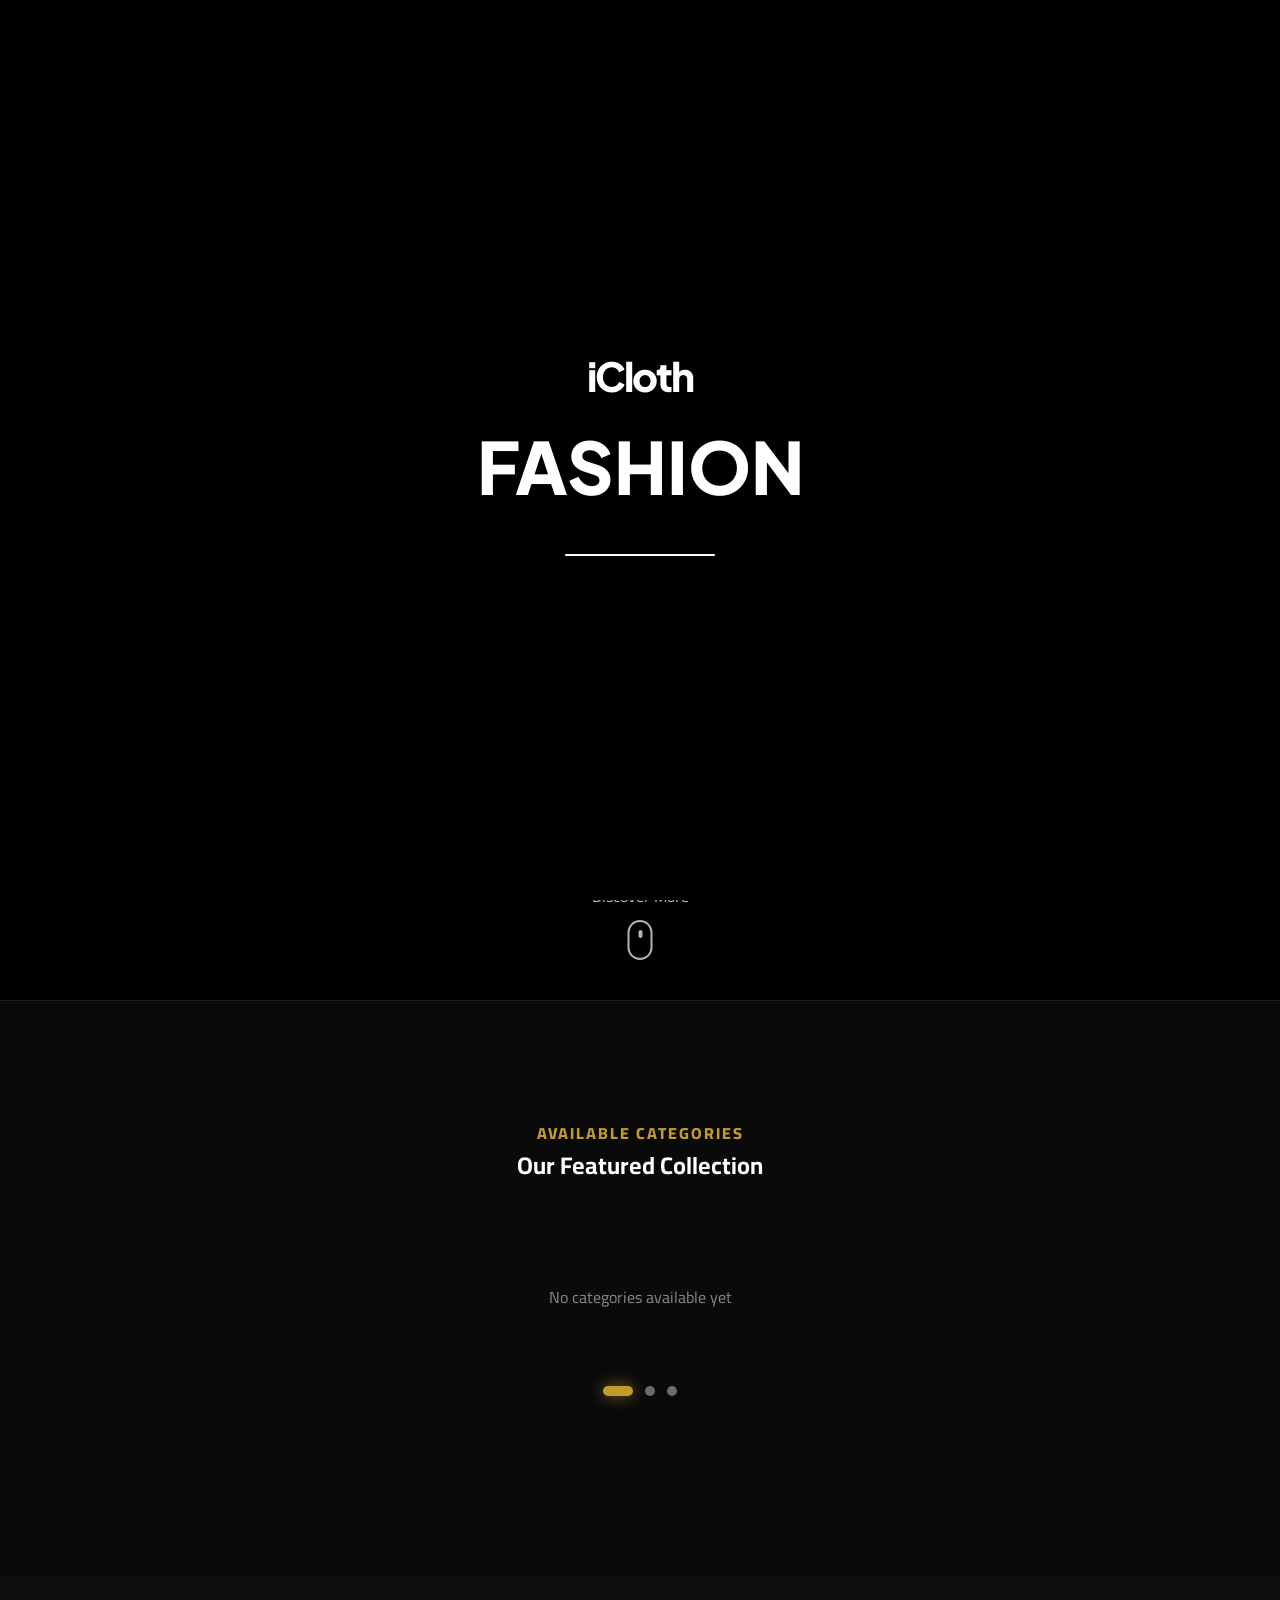
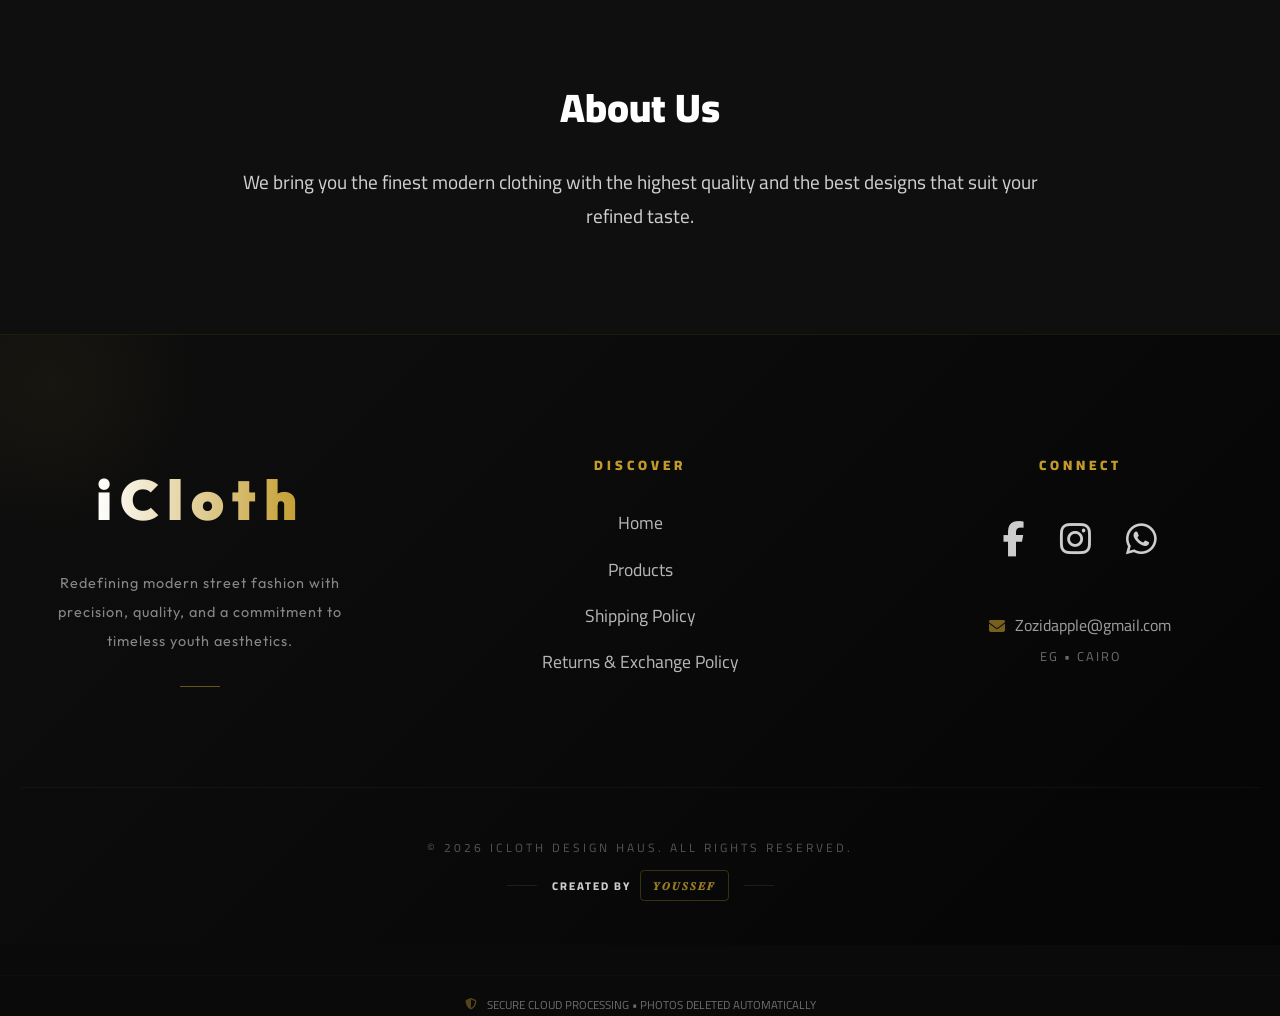
==== commit 9672ba93: "Update" ====
--- a/index.html
+++ b/index.html
@@ -780,10 +780,23 @@
                         <i class="fas fa-bolt"></i>
                         <span data-i18n="buy_now">BUY NOW</span>
                     </button>
-                    <button id="modal-ai-tryon-btn" class="ai-tryon-btn-modal" onclick="window.openAITryOn()" style="display: none;">
-                        <i class="fas fa-magic"></i>
-                        <span data-i18n="ai_tryon">AI TRY-ON</span>
+                    <button id="modal-ai-tryon-btn" class="ai-tryon-btn-premium" onclick="window.openAITryOn()" style="display: none; width: 100%; height: 50px; background: linear-gradient(135deg, #d4af37 0%, #f1c40f 100%); color: #000; border: none; border-radius: 14px; font-weight: 900; cursor: pointer; margin-top: 15px; display: none; align-items: center; justify-content: center; gap: 10px; box-shadow: 0 6px 20px rgba(212,175,55,0.4); position: relative; overflow: hidden; font-family: 'Cairo'; transition: all 0.3s ease;">
+                        <i class="fas fa-magic" style="font-size: 1.1rem;"></i>
+                        <span data-i18n="ai_btn" style="letter-spacing: 0.5px;">✨ جرب المنتج (AI WORKSPACE)</span>
+                        <div style="position: absolute; top: 0; left: -100%; width: 50%; height: 100%; background: linear-gradient(90deg, transparent, rgba(255,255,255,0.4), transparent); transform: skewX(-25deg); animation: btnShine 3s infinite;"></div>
                     </button>
+                    <style>
+                        @keyframes btnShine {
+                            0% { left: -100%; }
+                            20% { left: 100%; }
+                            100% { left: 100%; }
+                        }
+                        #modal-ai-tryon-btn:hover {
+                            transform: translateY(-3px);
+                            box-shadow: 0 8px 25px rgba(212,175,55,0.5);
+                            filter: brightness(1.1);
+                        }
+                    </style>
                 </div>
 
 
@@ -1194,32 +1207,111 @@
 
 
 
-    <!-- AI Try-On Modal -->
-    <div id="ai-tryon-modal" class="modal" style="z-index: 10002;">
-        <div class="modal-box ai-tryon-workspace" style="max-width: 600px; padding: 30px;">
-            <button class="close-modal" onclick="window.closeAITryOn()"><i class="fas fa-times"></i></button>
-            <h2 class="modal-title" style="margin-bottom: 20px;"><i class="fas fa-magic"></i> <span data-i18n="ai_tryon_workspace">AI Try-On Workspace</span></h2>
+    <!-- AI Virtual Try-On Modal (Powered by Replicate) -->
+    <div id="ai-tryon-modal" class="modal" style="z-index: 100002; background: rgba(0,0,0,0.95); backdrop-filter: blur(25px); display: none; align-items: center; justify-content: center; padding: 20px;">
+        <div class="modal-content" style="max-width: 1000px; width: 100%; background: #050505; border: 1px solid rgba(212,175,55,0.3); padding: 0; border-radius: 40px; box-shadow: 0 50px 150px rgba(0,0,0,1); position: relative; overflow: hidden; display: flex; flex-direction: column;">
             
-            <div id="ai-upload-area" style="border: 2px dashed var(--primary); border-radius: 15px; padding: 40px; text-align: center; cursor: pointer; transition: 0.3s;" onclick="document.getElementById('ai-photo-input').click()">
-                <i class="fas fa-cloud-upload-alt" style="font-size: 3rem; color: var(--primary); margin-bottom: 15px;"></i>
-                <p style="font-weight: bold;" data-i18n="upload_photo_msg">Upload your photo to try the item</p>
-                <p style="font-size: 0.8rem; opacity: 0.6;" data-i18n="upload_photo_submsg">Photos are deleted immediately after use 🔒</p>
-                <input type="file" id="ai-photo-input" accept="image/*" style="display: none;" onchange="window.handleAITryOnUpload(this)">
-            </div>
-
-            <div id="ai-preview-area" style="display: none; position: relative; margin-top: 20px; text-align: center;">
-                <div id="ai-canvas-container" style="position: relative; display: inline-block; max-width: 100%; border-radius: 15px; overflow: hidden; background: #000;">
-                    <img id="ai-user-photo" src="" style="max-width: 100%; display: block;">
-                    <img id="ai-product-overlay" src="" style="position: absolute; cursor: move; width: 150px; left: 50%; top: 50%; transform: translate(-50%, -50%); filter: drop-shadow(0 5px 15px rgba(0,0,0,0.5));">
-                </div>
-                <div style="margin-top: 15px; display: flex; gap: 10px; justify-content: center;">
-                    <button class="btn btn-primary" onclick="window.closeAITryOn()" data-i18n="done">Done</button>
-                    <button class="btn" style="background: #333; color: #fff;" onclick="window.resetAITryOn()" data-i18n="reset">Try Another Photo</button>
-                </div>
-                <p style="font-size: 0.75rem; opacity: 0.6; margin-top: 10px;" data-i18n="ai_hint">Pro tip: Drag the item to adjust it on your photo</p>
-            </div>
+            <button class="close-modal" onclick="window.closeAITryOn()" style="background: rgba(255,255,255,0.05); color: #fff; border-radius: 50%; width: 45px; height: 45px; top: 25px; right: 25px; transition: 0.3s; z-index: 100;"><i class="fas fa-times"></i></button>
+
+            <!-- Main Workspace Container -->
+            <div id="ai-workspace-main" style="display: flex; min-height: 550px; flex-wrap: wrap;">
+                
+                <!-- Left Sidebar: Info & Steps -->
+                <div style="flex: 1; min-width: 300px; background: linear-gradient(180deg, rgba(212,175,55,0.05) 0%, transparent 100%); padding: 50px 40px; border-right: 1px solid rgba(255,255,255,0.05); display: flex; flex-direction: column; gap: 30px;">
+                    <div>
+                        <div style="display: inline-flex; align-items: center; gap: 10px; background: rgba(212,175,55,0.1); padding: 8px 16px; border-radius: 50px; border: 1px solid rgba(212,175,55,0.2); margin-bottom: 20px;">
+                            <i class="fas fa-robot" style="color: var(--primary); font-size: 0.8rem;"></i>
+                            <span style="color: var(--primary); font-weight: 1000; font-size: 0.65rem; letter-spacing: 3px; text-transform: uppercase;">AI WORKSPACE</span>
+                        </div>
+                        <h2 style="font-size: 2.2rem; font-weight: 1000; color: #fff; line-height: 1.1; margin-bottom: 15px;">VIRTUAL<br>FITTING</h2>
+                        <p style="font-size: 0.95rem; color: #777; line-height: 1.6;">Elevate your style with our intelligent virtual fitting experience. Secure & private.</p>
+                    </div>
+
+                    <!-- Steps Vertical -->
+                    <div style="display: flex; flex-direction: column; gap: 25px; margin-top: 20px;">
+                        <div id="ai-step-1" style="display: flex; align-items: center; gap: 15px;">
+                            <div style="width: 35px; height: 35px; border-radius: 12px; background: var(--primary); color: #000; font-weight: 900; display: flex; align-items: center; justify-content: center;">1</div>
+                            <div style="font-weight: 800; font-size: 0.85rem; color: #fff;">UPLOAD PHOTO</div>
+                        </div>
+                        <div id="ai-step-2" style="display: flex; align-items: center; gap: 15px; opacity: 0.3;">
+                            <div style="width: 35px; height: 35px; border-radius: 12px; background: #222; color: #fff; font-weight: 900; display: flex; align-items: center; justify-content: center;">2</div>
+                            <div style="font-weight: 800; font-size: 0.85rem; color: #fff;">PROCESSING</div>
+                        </div>
+                        <div id="ai-step-3" style="display: flex; align-items: center; gap: 15px; opacity: 0.3;">
+                            <div style="width: 35px; height: 35px; border-radius: 12px; background: #222; color: #fff; font-weight: 900; display: flex; align-items: center; justify-content: center;">3</div>
+                            <div style="font-weight: 800; font-size: 0.85rem; color: #fff;">RESULT</div>
+                        </div>
+                    </div>
+
+                    <div style="margin-top: auto; padding-top: 20px; border-top: 1px solid rgba(255,255,255,0.05); font-size: 0.7rem; color: #555; display: flex; align-items: center; gap: 10px;">
+                        <i class="fas fa-shield-alt"></i> SECURE CLOUD PROCESSING
+                    </div>
+                </div>
+
+                <!-- Right Side: Interaction Area -->
+                <div style="flex: 2; min-width: 350px; padding: 50px; display: flex; flex-direction: column; justify-content: center; align-items: center; position: relative;">
+                    
+                    <!-- State 1: Upload -->
+                    <div id="ai-mode-upload" style="width: 100%; max-width: 450px;">
+                        <div onclick="document.getElementById('ai-photo-input').click()" 
+                             style="border: 2px dashed rgba(212, 175, 55, 0.2); border-radius: 30px; padding: 80px 40px; text-align: center; cursor: pointer; background: rgba(255,255,255,0.02); transition: 0.4s;"
+                             onmouseover="this.style.borderColor='var(--primary)'; this.style.background='rgba(212,175,55,0.05)'"
+                             onmouseout="this.style.borderColor='rgba(212, 175, 55, 0.2)'; this.style.background='rgba(255,255,255,0.02)'">
+                            <div style="width: 80px; height: 80px; background: rgba(212,175,55,0.1); border-radius: 20px; display: flex; align-items: center; justify-content: center; margin: 0 auto 25px;">
+                                <i class="fas fa-camera" style="font-size: 2rem; color: var(--primary);"></i>
+                            </div>
+                            <h3 style="color: #fff; font-weight: 900; font-size: 1.4rem; margin-bottom: 10px;">UPLOAD YOUR PHOTO</h3>
+                            <p style="color: #666; font-size: 0.9rem; line-height: 1.5;">Choose a clear photo for the best AI results.</p>
+                        </div>
+                        <input type="file" id="ai-photo-input" accept="image/*" style="display: none;" onchange="window.handleAITryOnUpload(this)">
+                    </div>
+
+                    <!-- State 2: Processing -->
+                    <div id="ai-mode-processing" style="display: none; text-align: center; width: 100%; max-width: 400px;">
+                        <div style="position: relative; width: 120px; height: 120px; margin: 0 auto 30px;">
+                            <div style="position: absolute; width: 100%; height: 100%; border: 4px solid rgba(212,175,55,0.1); border-radius: 50%;"></div>
+                            <div style="position: absolute; width: 100%; height: 100%; border: 4px solid var(--primary); border-radius: 50%; border-top-color: transparent; animation: spin 1s linear infinite;"></div>
+                            <i class="fas fa-magic" style="position: absolute; top: 50%; left: 50%; transform: translate(-50%, -50%); font-size: 2.5rem; color: var(--primary); animation: pulse 1.5s infinite;"></i>
+                        </div>
+                        <h3 style="color: #fff; font-weight: 900; font-size: 1.4rem; margin-bottom: 15px;">CREATING MAGIC...</h3>
+                        <div style="width: 100%; height: 6px; background: #222; border-radius: 10px; overflow: hidden; margin-bottom: 10px;">
+                            <div id="ai-progress-bar" style="width: 0%; height: 100%; background: linear-gradient(90deg, #d4af37, #f1c40f); transition: 0.3s;"></div>
+                        </div>
+                        <p style="color: #666; font-size: 0.85rem;" data-i18n="ai_loading_msg">Our AI is dressing you up. This takes about 30-60 seconds.</p>
+                    </div>
+
+                    <!-- State 3: Result -->
+                    <div id="ai-mode-result" style="display: none; text-align: center; width: 100%;">
+                        <div style="display: flex; gap: 30px; align-items: center; justify-content: center; flex-wrap: wrap;">
+                            <div style="flex: 1; max-width: 400px; position: relative; border-radius: 30px; overflow: hidden; border: 1px solid rgba(255,255,255,0.1); box-shadow: 0 30px 60px rgba(0,0,0,0.5);">
+                                <img id="ai-result-img" src="" alt="Result" style="width: 100%; display: block;">
+                                <div style="position: absolute; bottom: 0; left: 0; width: 100%; padding: 20px; background: linear-gradient(0deg, rgba(0,0,0,0.8) 0%, transparent 100%);">
+                                    <span style="color: var(--primary); font-weight: 900; font-size: 0.7rem; letter-spacing: 2px;">READY TO STYLE</span>
+                                </div>
+                            </div>
+                            <div style="display: flex; flex-direction: column; gap: 15px; width: 250px;">
+                                <button onclick="window.continueWithAI()" style="width: 100%; background: var(--primary); color: #000; border: none; padding: 18px; border-radius: 18px; font-weight: 900; font-size: 1rem; cursor: pointer; display: flex; align-items: center; justify-content: center; gap: 10px; transition: 0.3s;" onmouseover="this.style.transform='scale(1.05)'" onmouseout="this.style.transform='scale(1)'">
+                                    <i class="fas fa-shopping-bag"></i> ADD TO CART
+                                </button>
+                                <button onclick="window.resetAITryOn()" style="width: 100%; background: rgba(255,255,255,0.05); color: #fff; border: 1px solid rgba(255,255,255,0.1); padding: 15px; border-radius: 18px; font-weight: 800; font-size: 0.85rem; cursor: pointer; transition: 0.3s;" onmouseover="this.style.background='rgba(255,255,255,0.1)'" onmouseout="this.style.background='rgba(255,255,255,0.05)'">
+                                    TRY ANOTHER
+                                </button>
+                            </div>
+                        </div>
+                    </div>
+                </div>
+            </div>
+            
         </div>
     </div>
+
+            <div style="margin-top: 30px; padding-top: 20px; border-top: 1px solid rgba(255,255,255,0.05); display: flex; align-items: center; justify-content: center; gap: 10px; opacity: 0.4; font-size: 0.72rem;">
+                <i class="fas fa-shield-alt" style="color: var(--primary);"></i>
+                <span data-i18n="privacy_note">SECURE CLOUD PROCESSING • PHOTOS DELETED AUTOMATICALLY</span>
+            </div>
+        </div>
+    </div>
+
 
     <!-- Firebase SDKs - Load synchronously at bottom to ensure availability for main.js -->
     <script src="https://www.gstatic.com/firebasejs/9.22.1/firebase-app-compat.js"></script>
@@ -1229,7 +1321,7 @@
 
     <!-- App Scripts -->
     <script src="./js/colors_system.js?v=3.1"></script>
-    <script src="./js/main.js?v=5.17"></script>
+    <script src="./js/main.js?v=5.23"></script>
 
     <script>
         // PWA Service Worker Registration
